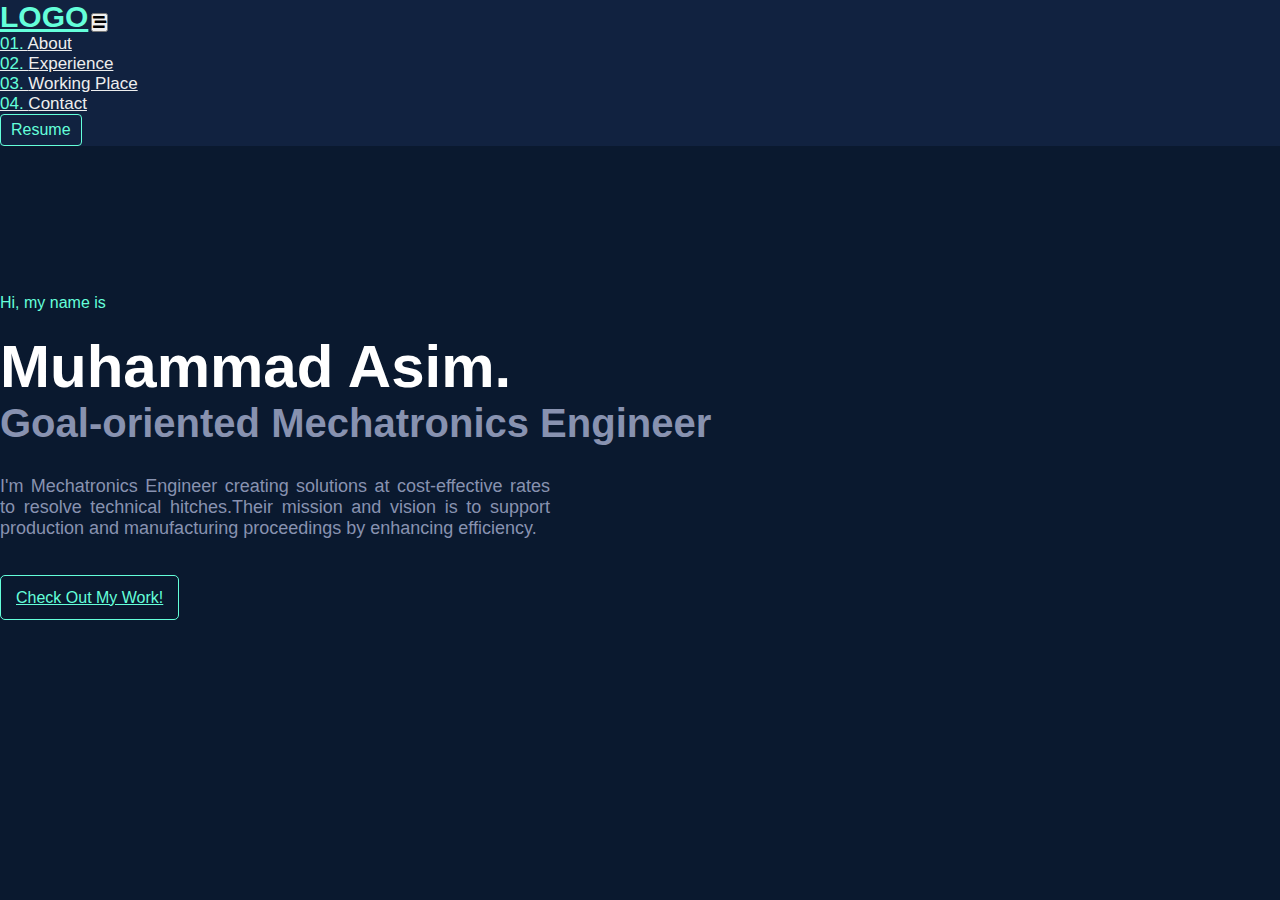
==== index.html @ 2b9c0a2d "Making Responsive Hero Section" ====
<!doctype html>
<html lang="en">
  <head>
    <meta charset="utf-8">
    <meta name="viewport" content="width=device-width, initial-scale=1">
    <title>ASIM-PORTFOLIO</title>
    <!-- //// Bootstrap-5 CSS CDN LINK //// -->
    <link href="https://cdn.jsdelivr.net/npm/bootstrap@5.3.0-alpha1/dist/css/bootstrap.min.css" rel="stylesheet" integrity="sha384-GLhlTQ8iRABdZLl6O3oVMWSktQOp6b7In1Zl3/Jr59b6EGGoI1aFkw7cmDA6j6gD" crossorigin="anonymous">

    <!-- ///////// Font Awesome Cdn link/////////// -->
    <link rel="stylesheet" href="https://cdnjs.cloudflare.com/ajax/libs/font-awesome/5.15.4/css/all.min.css" integrity="sha512-1ycn6IcaQQ40/MKBW2W4Rhis/DbILU74C1vSrLJxCq57o941Ym01SwNsOMqvEBFlcgUa6xLiPY/NS5R+E6ztJQ==" crossorigin="anonymous" referrerpolicy="no-referrer" />

    <!-- ///// Custom CSS LINK//// -->
    <link rel="stylesheet" href="index.css">
    <link rel="stylesheet" href="/responsive.css">

    <!-- ...//// Custom JS LINK..//// -->
    <script src="/index.js" defer></script>
  </head>
  <body>
    <!-- ///// Header Start//// -->
    <header class="header">
      <nav class="navbar navbar-expand-lg">
        <div class="container">
          <a class="navbar-brand logo" href="#">LOGO</a>
          <button class="navbar-toggler" type="button" data-bs-toggle="collapse" data-bs-target="#navbarNav" aria-controls="navbarNav" aria-expanded="false" aria-label="Toggle navigation">
            <!-- <span class="navbar-toggler-icon"></span> -->
            <i class="fas fa-stream text-white fs-1"></i>
          </button>
          <div class="collapse navbar-collapse" id="navbarNav">
            <ul class="navbar-nav ms-auto mt-lg-0 mt-5 text-center">
              <li class="nav-item mb-lg-0 mb-2">
                <a class="nav-link" aria-current="page" href="#"><span>01. </span>About</a>
              </li>
              <li class="nav-item mb-lg-0 mb-2">
                <a class="nav-link" href="#"><span>02. </span>Experience</a>
              </li>
              <li class="nav-item mb-lg-0 mb-2">
                <a class="nav-link" href="#"><span>03. </span>Working Place</a>
              </li>
              <li class="nav-item mb-lg-0 mb-2">
                <a class="nav-link" href="#"><span>04. </span>Contact</a>
              </li>
              <li class="nav-item mb-lg-0 mb-2">
                <a class="btn resume-btn" href="/Muhammad Asim (2).pdf" target="_blank"><span>resume</span></a>
              </li>
             
            </ul>
          </div>
        </div>
      </nav>
    </header>
    <!-- ///// Header End//// -->


    <!-- //////// Main Element Start///////// -->
    <main>
      <!-- Hero Section Start -->
      <section class="hero" id="hero">
        <div class="container">
          <div class="row flex-nowrap">
            <div class="col-lg-10 col-md-9  col-12">
              <small>Hi, my name is</small>
              <h1 class="name">
                Muhammad Asim.
              </h1>
              <h1 class="job-desc">Goal-oriented Mechatronics Engineer</h1>
              <p class="description">I'm Mechatronics Engineer creating solutions at cost-effective rates to resolve technical hitches.Their mission and vision is to support production and manufacturing proceedings by enhancing efficiency. </p>
              <a href="#" class="btn check-work-btn border border-primary">Check Out My Work!</a>
            </div>
          </div>
        </div>
      </section>
      <!-- Hero Section End -->
    </main>
    <!-- //////// Main Element End///////// -->
    <!-- ///// BOOTSTRAP-5 JS LINK /////// -->
    <script src="https://cdn.jsdelivr.net/npm/bootstrap@5.3.0-alpha1/dist/js/bootstrap.bundle.min.js" integrity="sha384-w76AqPfDkMBDXo30jS1Sgez6pr3x5MlQ1ZAGC+nuZB+EYdgRZgiwxhTBTkF7CXvN" crossorigin="anonymous"></script>
  </body>
</html>
---- index.css ----
*{
    padding: 0;
    margin: 0;
    box-sizing: border-box;
}
html{
    scroll-behavior: smooth;
    font-size: 10px;
}
:root{
--dark-navy: #020c1b;
--navy: #0a192f;
--light-navy: #112240;
--lightest-navy: #233554;
--navy-shadow: rgba(2,12,27,0.7);
--dark-slate: #495670;
--slate: #8892b0;
--light-slate: #a8b2d1;
--lightest-slate: #ccd6f6;
--white: #e6f1ff;
--green: #64ffda;
--green-tint: rgba(100,255,218,0.1);
--pink: #f57dff;
--blue: #57cbff
}
body{
    font-family: Arial, Helvetica, sans-serif;
    background-color: var(--navy);
    width: 100%;
    min-height: 100%;
    overflow-x: hidden;
    color: var(--slate);
}

/* ////////// Header Styling Start//////////// */
.header{
    box-shadow: 0px 0px 4px var(--dark-navy);
    width: 100%;
    height: 60px;
    position: fixed;
    top: 0;
    left: 0;
    right:0;
    z-index: 999;
    opacity: 1;
}
.header .navbar{
    background:var(--light-navy);
}
.header .navbar .logo{
    color: var(--green);
    font-size: 3rem;
    font-weight: bold;
}
.header .navbar .nav-item{
    margin-right: 1.8rem;
}
.header .navbar .nav-link{
    color:#eee;
    font-size: 1.7rem;
    transition: all 0.23s ease-in-out;
}
.header .navbar .nav-link.active{
    color: var(--green);
}
.header .navbar .nav-link span{
    color: var(--green);
}
.header .navbar .nav-link:hover{
    color: var(--green);
}
.header .nav-item .resume-btn{
    text-decoration: none;
    display: inline-block;
    border: 1px solid var(--green);
    padding: 0.6rem 1rem;
    font-size: 1.6rem;
    font-weight: lighter;
    border-radius: 4px;
    text-transform: capitalize;
    color:var(--green);
    transition: all 0.3s ease-in-out;
}
.header .nav-item .resume-btn:hover{
    background:var(--green-tint);
}
/* ////////// Header Styling End//////////// */


/* ////////////// Hero Section Start/////////// */
.hero{
    
    width: 100%;
    height: 100vh;
    display: flex;
    align-items: center;
}

.hero small{
    color: var(--green);
    font-size: 1.6rem;
    
}
.hero .name{
    margin-top: 2rem;
    font-size: 6rem;
    font-weight: bold;
    color: #fff;
}
.hero .job-desc{
    font-size: 4rem;
    font-weight: bold;
}
.hero .description{
    width:550px;
    font-size: 1.8rem;
    text-align: justify;
    margin: 3rem 0 5rem 0;
}
.hero .check-work-btn{
    color: var(--green);
    width: 260px;
    padding: 1.3rem 1.5rem;
    font-size: 1.6rem;
    font-weight: lighter;
    border: 1px solid var(--green) !important;
    border-radius: 5px;
    transition: all 0.3s ease-in-out;
}
.hero .check-work-btn:hover{
    background-color:var(--light-navy);
}
/* ////////////// Hero Section End/////////// */
---- responsive.css ----
@media screen and (max-width:768px) {
    .hero .description{
        width:450px;
    }
    .hero .check-work-btn{
        width: 250px;
    }
}
@media  screen and (max-width:576px) {
    .hero .name{
        font-size: 4rem;
    }
    .hero .job-desc{
        font-size: 3rem;
    }
    .hero .description{
        width: 100%;
    }
}
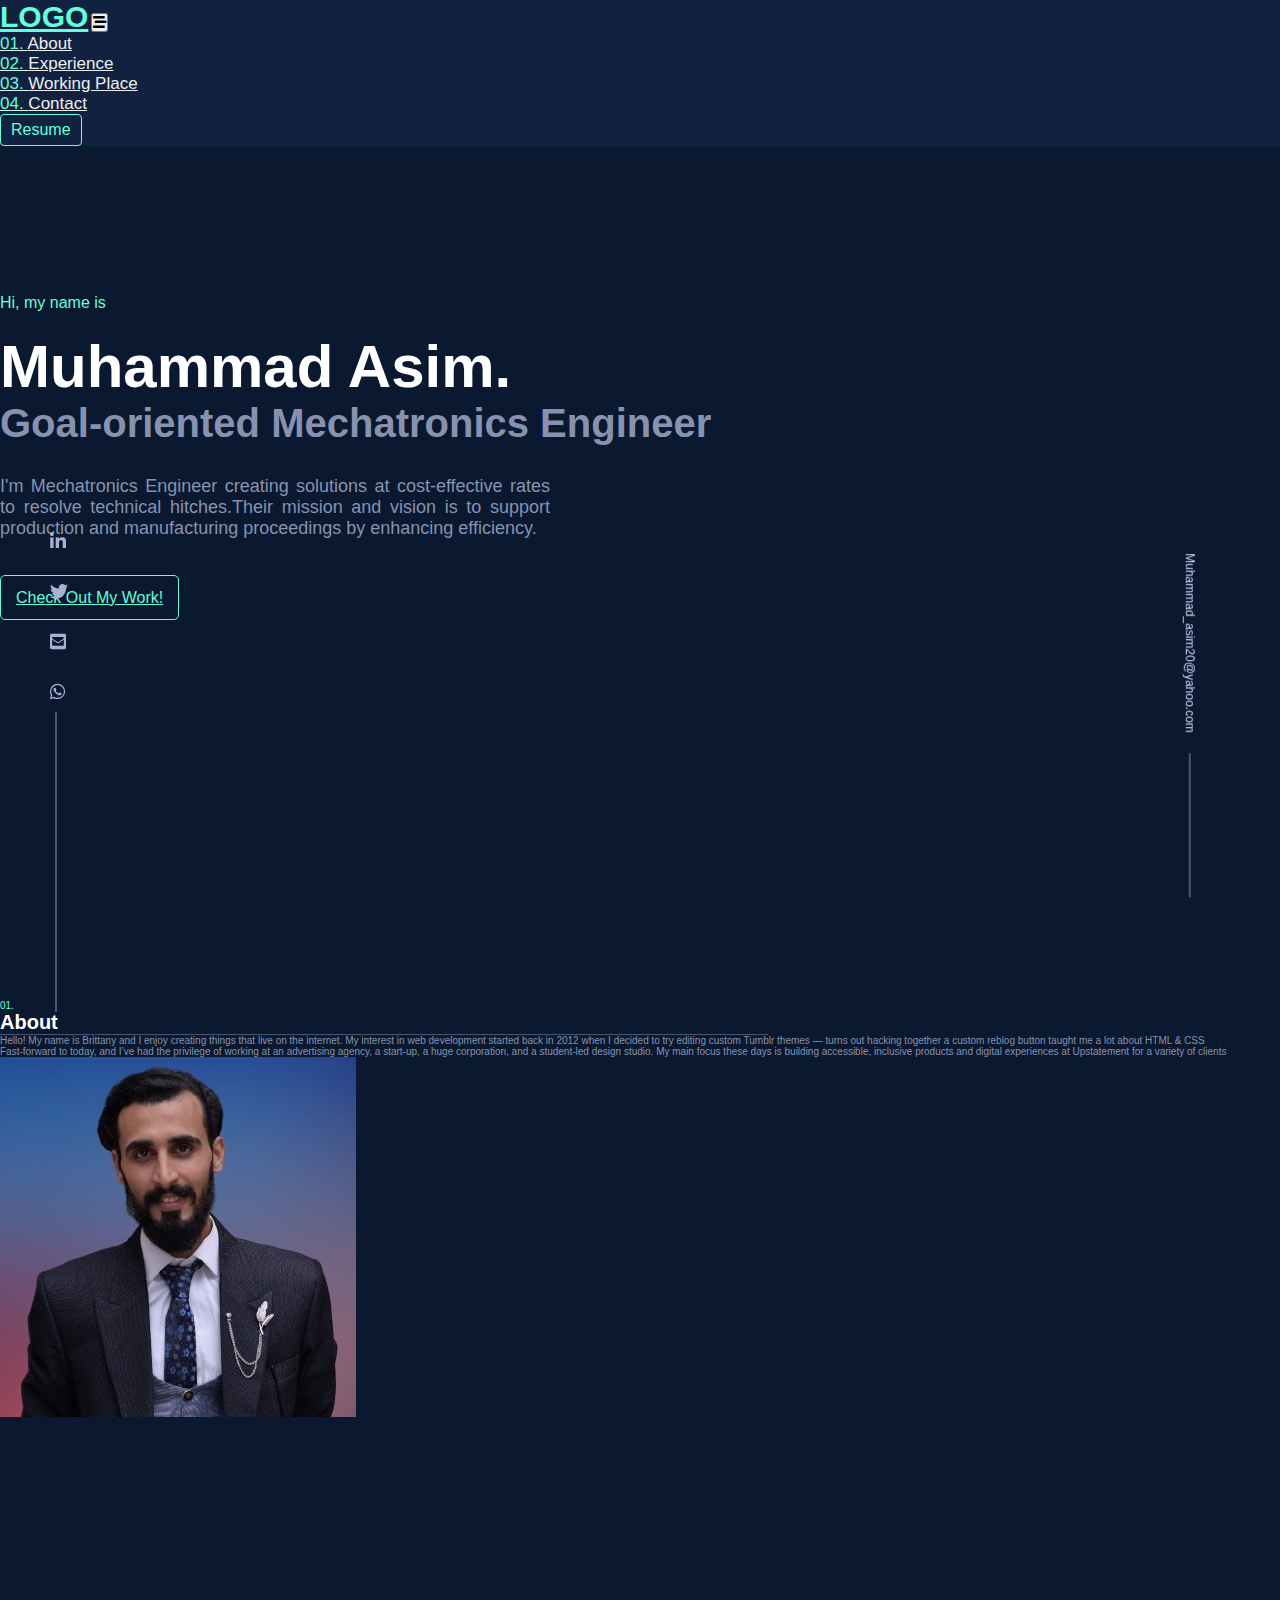
==== commit e2c2bb32: "Adding Social Links & Gmail Functionality" ====
--- a/index.html
+++ b/index.html
@@ -18,6 +18,15 @@
     <script src="/index.js" defer></script>
   </head>
   <body>
+
+ <a href="mailto:muhammad_asim20@yahoo.com" class="email-link">Muhammad_asim20@yahoo.com</a>
+ <div class="social-links">
+  <a href="linkedin.com/in/muhammad-asim-36865375" target="_blank"><i class="fab fa-linkedin-in"></i></a>
+  <i class="fab fa-twitter"></i>
+  <a href="mailto:muhammad_asim20@yahoo.com" target="_blank"><i class="fas fa-envelope-square"></i></a>
+  <i class="fab fa-whatsapp"></i>
+ </div>
+
     <!-- ///// Header Start//// -->
     <header class="header">
       <nav class="navbar navbar-expand-lg">
@@ -30,7 +39,7 @@
           <div class="collapse navbar-collapse" id="navbarNav">
             <ul class="navbar-nav ms-auto mt-lg-0 mt-5 text-center">
               <li class="nav-item mb-lg-0 mb-2">
-                <a class="nav-link" aria-current="page" href="#"><span>01. </span>About</a>
+                <a class="nav-link" aria-current="page" href="#about"><span>01. </span>About</a>
               </li>
               <li class="nav-item mb-lg-0 mb-2">
                 <a class="nav-link" href="#"><span>02. </span>Experience</a>
@@ -72,6 +81,25 @@
         </div>
       </section>
       <!-- Hero Section End -->
+
+      <!-- About Section Start -->
+      <section class="about mb-5" id="about">
+        <div class="container">
+          
+          <div class="row align-items-center justify-content-around">
+            <div class="col-md-7 col-12 position-relative">
+              <div class="main-title d-flex align-items-center gap-3 mb-5"><span class="fs-2">01.</span> <h1>About</h1></div>
+                 <p class="fs-3 mb-5">Hello! My name is Brittany and I enjoy creating things that live on the internet. My interest in web development started back in 2012 when I decided to try editing custom Tumblr themes — turns out hacking together a custom reblog button taught me a lot about HTML & CSS</p>
+                 <p class="fs-3">Fast-forward to today, and I’ve had the privilege of working at an advertising agency, a start-up, a huge corporation, and a student-led design studio. My main focus these days is building accessible, inclusive products and digital experiences at Upstatement for a variety of clients</p>
+                 
+            </div>
+            <div class="col-md-3 col-10 bg-secondary rounded-3 shadow">
+              <img src="/Images/pic.jpeg" alt="about-img" class="img-fluid">
+            </div>
+          </div>
+        </div>
+      </section>
+      <!-- About Section End -->
     </main>
     <!-- //////// Main Element End///////// -->
     <!-- ///// BOOTSTRAP-5 JS LINK /////// -->
--- a/index.css
+++ b/index.css
@@ -32,6 +32,61 @@
     color: var(--slate);
 }
 
+.email-link{
+    display: inline-block;
+    text-decoration: none;
+    color: var(--lightest-slate);
+    font-size: 1.2rem;
+    position: fixed;
+    bottom: 25rem;
+    right:0;
+    transform: rotate(90deg);
+    transition: all 0.23s ease-in-out;
+   
+}
+.email-link:hover{
+    color: var(--green);
+}
+.email-link:after{
+    content: '';
+    display: block;
+    width: 80%;
+    height: 2px;
+    background:var(--dark-slate);
+    position: absolute;
+    left: 20rem;
+bottom: 6px;
+
+
+} 
+.social-links{
+    position: fixed;
+    bottom: 20rem;
+    left: 5rem;
+    display: flex;
+    flex-direction: column;
+    gap: 3.2rem;
+}
+.social-links:after{
+    content: '';
+    display: block;
+    width: 2px;
+    height:300px;
+    background:var(--dark-slate);
+    position: absolute;
+    bottom: 0;
+    left: 5px;
+    top: 18rem;
+}
+.social-links i{
+    font-size: 1.8rem;
+    color: var(--light-slate);
+    transition: all 0.23s ease-in-out;
+}
+.social-links i:hover{
+    color: var(--green);
+}
+
 /* ////////// Header Styling Start//////////// */
 .header{
     box-shadow: 0px 0px 4px var(--dark-navy);
@@ -130,4 +185,28 @@
 .hero .check-work-btn:hover{
     background-color:var(--light-navy);
 }
-/* ////////////// Hero Section End/////////// */+/* ////////////// Hero Section End/////////// */
+
+
+/* //////////// About Section Start//////////// */
+.about{
+    /* border: 1px solid red; */
+    padding-top: 10rem;
+    width: 100%;
+    min-height: 100vh;
+}
+.about .main-title:after{
+    content: '';
+    display: block;
+    background:var(--dark-slate);
+    width: 60%;
+    height: 1px;
+}
+.about .main-title span{
+    color: var(--green);
+}
+.about .main-title h1{
+    color: #fff;
+    font-weight: bold;
+}
+/* //////////// About Section End//////////// */--- a/responsive.css
+++ b/responsive.css
@@ -1,3 +1,8 @@
+@media screen and (max-width:991px) {
+    .social-links{
+        left: 2.5rem;
+    }
+}
 @media screen and (max-width:768px) {
     .hero .description{
         width:450px;
@@ -5,6 +10,7 @@
     .hero .check-work-btn{
         width: 250px;
     }
+
 }
 @media  screen and (max-width:576px) {
     .hero .name{
@@ -16,4 +22,10 @@
     .hero .description{
         width: 100%;
     }
+    .email-link{
+        display: none;
+    }
+    .social-links{
+        display: none;
+    }
 }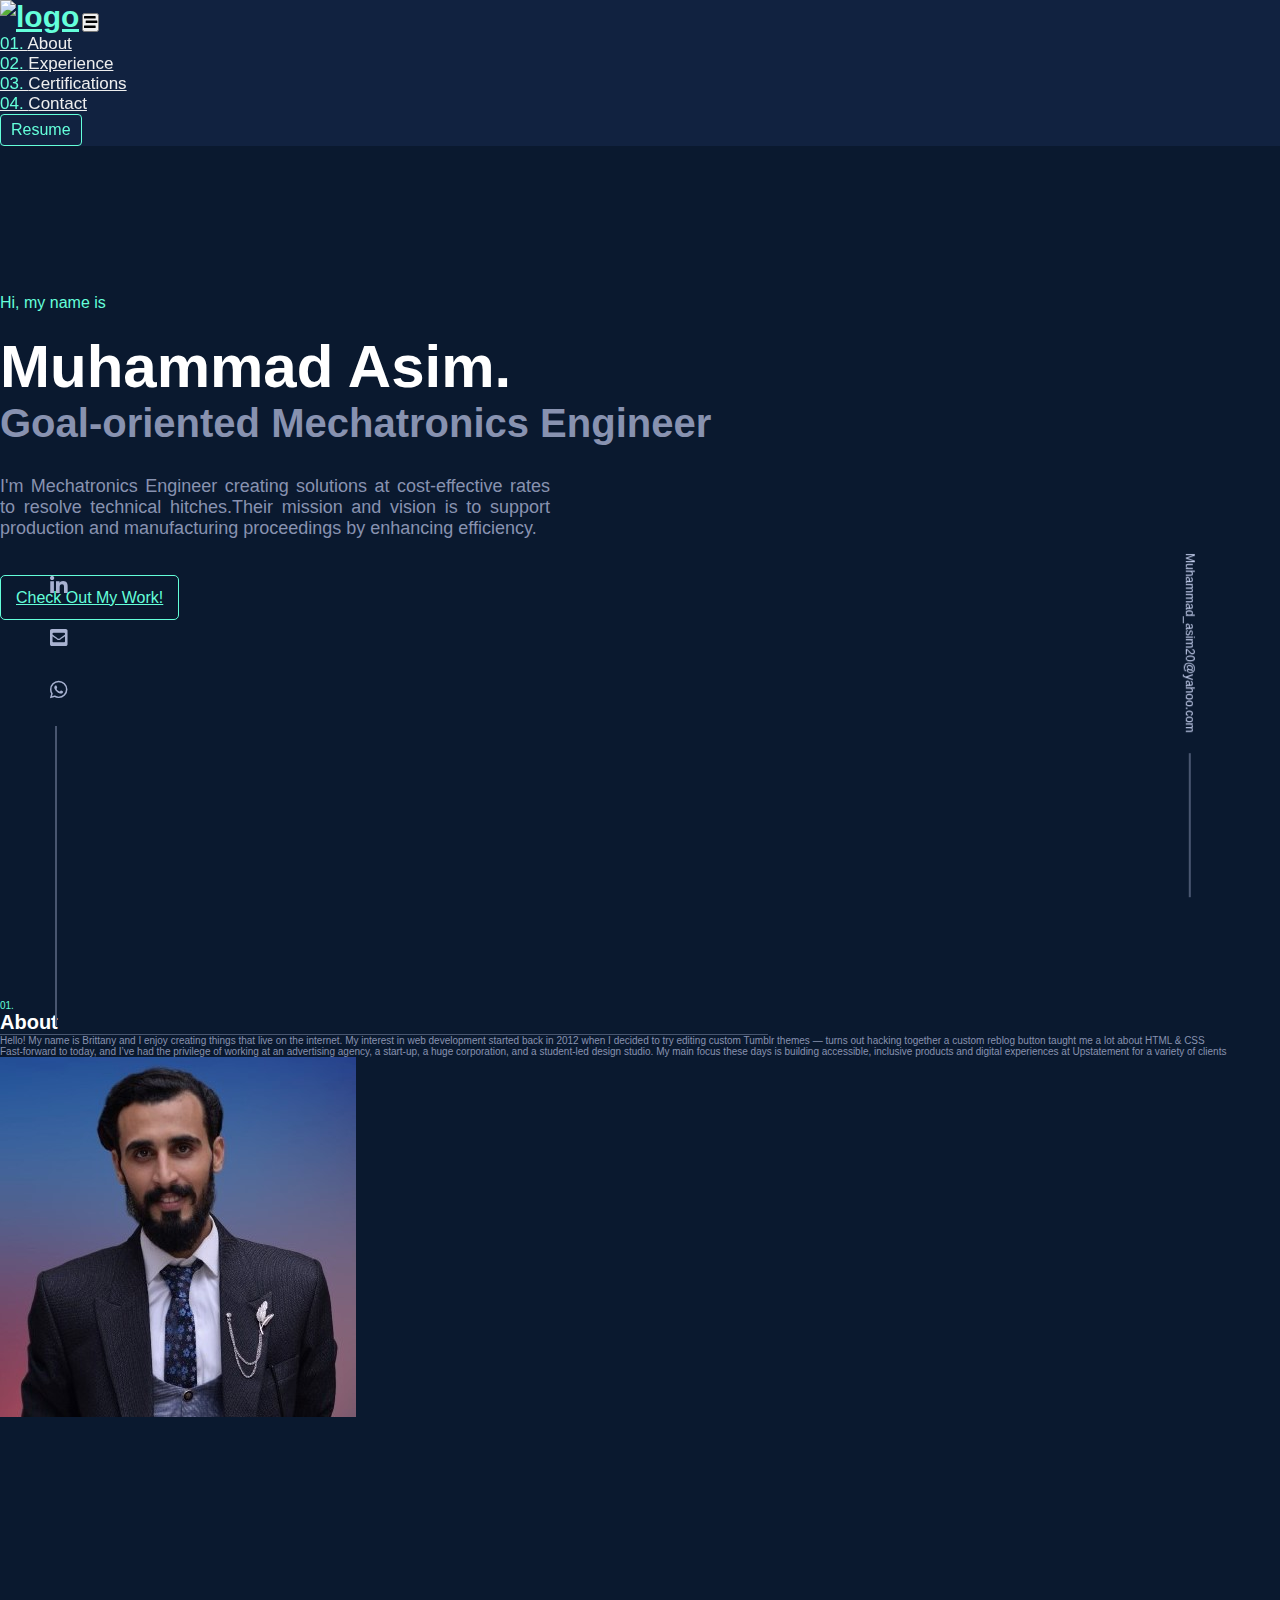
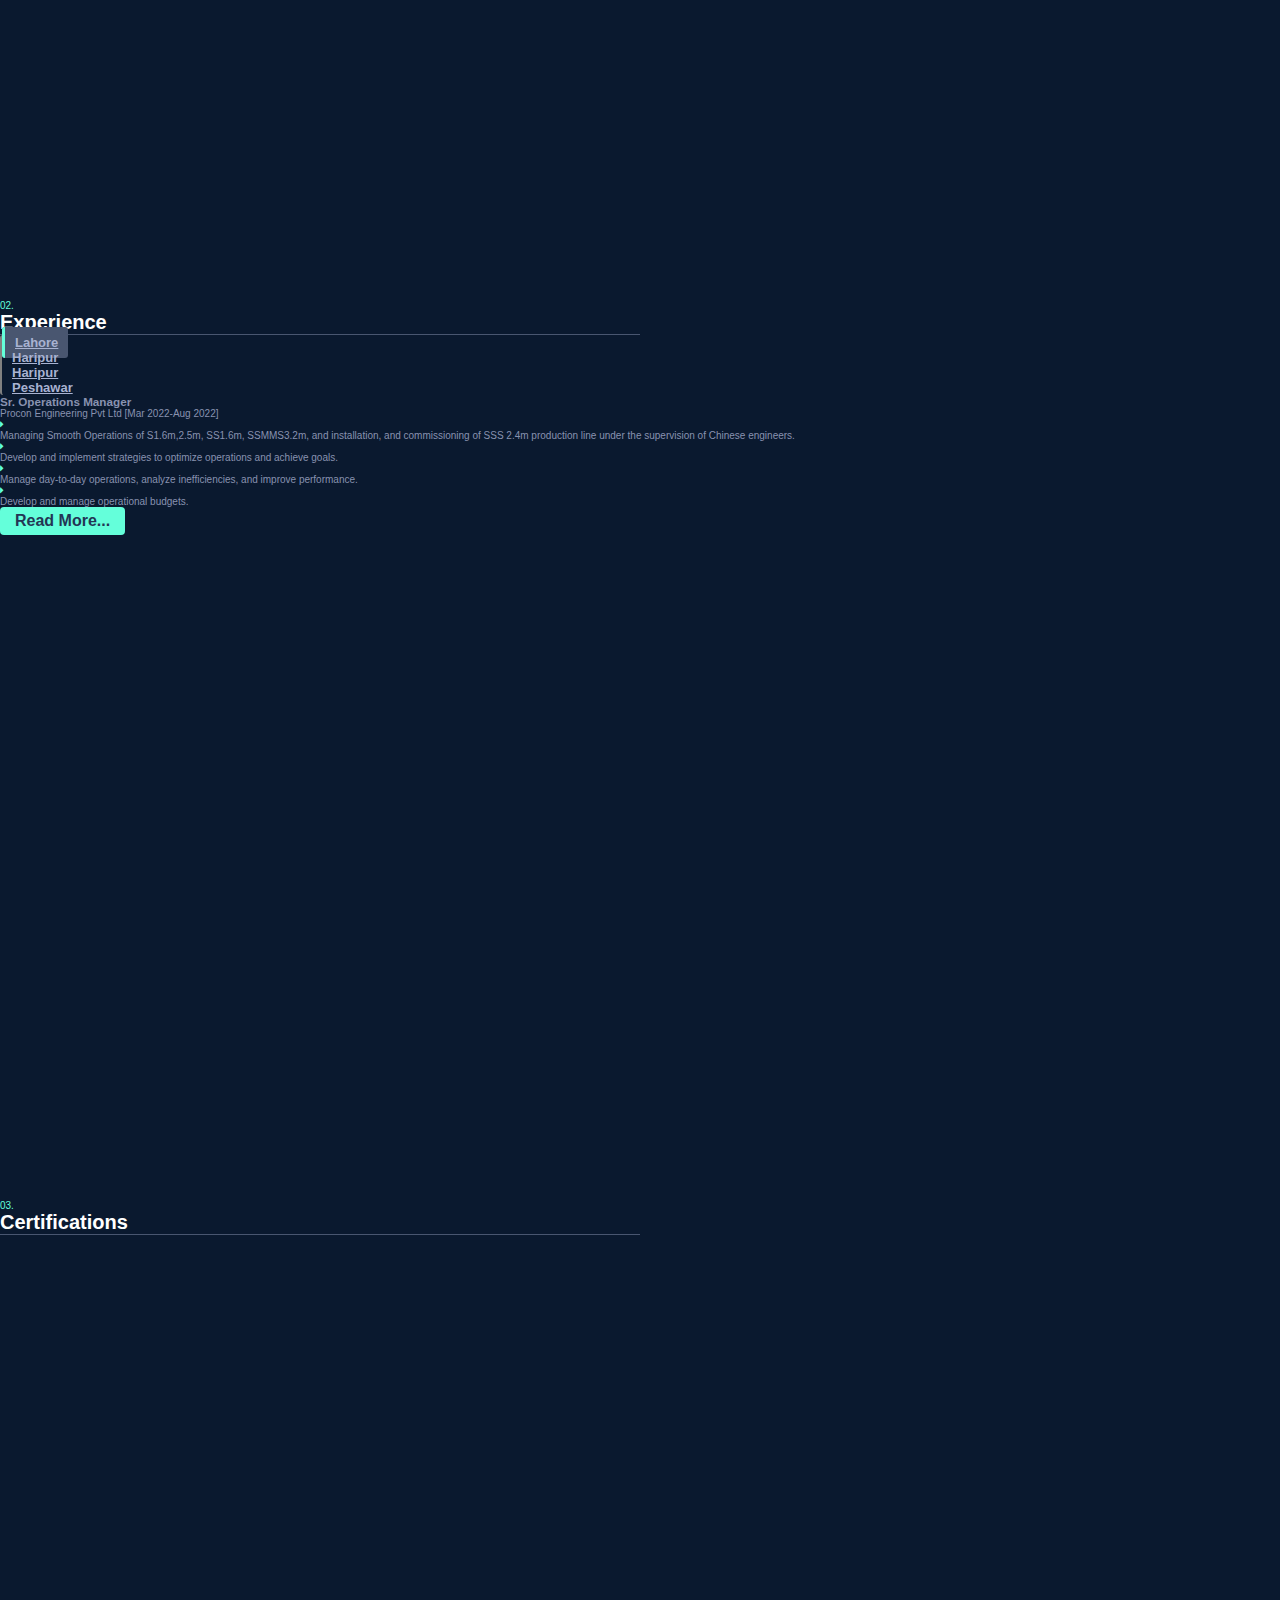
==== commit cc698603: "Completed Experience Section" ====
--- a/index.html
+++ b/index.html
@@ -17,38 +17,38 @@
     <!-- ...//// Custom JS LINK..//// -->
     <script src="/index.js" defer></script>
   </head>
-  <body>
+  <body id="body">
 
  <a href="mailto:muhammad_asim20@yahoo.com" class="email-link">Muhammad_asim20@yahoo.com</a>
  <div class="social-links">
-  <a href="linkedin.com/in/muhammad-asim-36865375" target="_blank"><i class="fab fa-linkedin-in"></i></a>
-  <i class="fab fa-twitter"></i>
+  <a href="https://www.linkedin.com/in/muhammad-asim-36865375/" target="_blank"><i class="fab fa-linkedin-in"></i></a>
   <a href="mailto:muhammad_asim20@yahoo.com" target="_blank"><i class="fas fa-envelope-square"></i></a>
-  <i class="fab fa-whatsapp"></i>
+  <a href=" https://wa.me/03452556967"><i class="fab fa-whatsapp"></i></a>
  </div>
 
     <!-- ///// Header Start//// -->
     <header class="header">
-      <nav class="navbar navbar-expand-lg">
+      <nav class="navbar navbar-expand-lg position-relative">
         <div class="container">
-          <a class="navbar-brand logo" href="#">LOGO</a>
+          <a class="navbar-brand logo" href="#"><img src="/Images/logo1.png" alt="logo" style="width:50px"></a>
           <button class="navbar-toggler" type="button" data-bs-toggle="collapse" data-bs-target="#navbarNav" aria-controls="navbarNav" aria-expanded="false" aria-label="Toggle navigation">
             <!-- <span class="navbar-toggler-icon"></span> -->
-            <i class="fas fa-stream text-white fs-1"></i>
+            <i class="fas fa-stream text-white fs-1" id="menu"></i>
           </button>
           <div class="collapse navbar-collapse" id="navbarNav">
+            <i class="fas fa-times fs-1 text-white" id="close"></i>
             <ul class="navbar-nav ms-auto mt-lg-0 mt-5 text-center">
               <li class="nav-item mb-lg-0 mb-2">
                 <a class="nav-link" aria-current="page" href="#about"><span>01. </span>About</a>
               </li>
               <li class="nav-item mb-lg-0 mb-2">
-                <a class="nav-link" href="#"><span>02. </span>Experience</a>
-              </li>
-              <li class="nav-item mb-lg-0 mb-2">
-                <a class="nav-link" href="#"><span>03. </span>Working Place</a>
-              </li>
-              <li class="nav-item mb-lg-0 mb-2">
-                <a class="nav-link" href="#"><span>04. </span>Contact</a>
+                <a class="nav-link" href="#experience"><span>02. </span>Experience</a>
+              </li>
+              <li class="nav-item mb-lg-0 mb-2">
+                <a class="nav-link" href="#certifications"><span>03. </span>Certifications</a>
+              </li>
+              <li class="nav-item mb-lg-0 mb-2">
+                <a class="nav-link" href="#contact"><span>04. </span>Contact</a>
               </li>
               <li class="nav-item mb-lg-0 mb-2">
                 <a class="btn resume-btn" href="/Muhammad Asim (2).pdf" target="_blank"><span>resume</span></a>
@@ -63,7 +63,7 @@
 
 
     <!-- //////// Main Element Start///////// -->
-    <main>
+    <main id="main">
       <!-- Hero Section Start -->
       <section class="hero" id="hero">
         <div class="container">
@@ -100,6 +100,278 @@
         </div>
       </section>
       <!-- About Section End -->
+
+      <!-- ------------- Experience Section Start-------------- -->
+
+      <section id="experience" class="experience">
+        <div class="container p-sm-0 px-4">
+
+          <div class="row flex-nowrap position-relative">
+            <div class="main-title d-flex align-items-center gap-3 mb-5 offset-lg-2 offser-sm-2 offset-1"><span class="fs-2">02.</span> <h1>Experience</h1></div>
+          </div>
+
+        <div class="row justify-content-center align-items-md-start align-items-center gap-5 mt-5">
+          <div class="experience-links col-12 col-md-1 h-100 text-white  py-3 px-3">
+            <ul class="nav flex-md-column flex-row">
+              <li class="nav-item mb-3">
+                <a class="nav-link experience-link show" aria-current="page" href="#" data-target="#lahore">Lahore</a>
+              </li>
+               <li class="nav-item mb-3">
+                <a class="nav-link experience-link" href="#" data-target="#haripur1">Haripur</a>
+              </li>
+              <li class="nav-item mb-3">
+                <a class="nav-link experience-link" href="#" data-target="#haripur2">Haripur</a>
+              </li>
+              <li class="nav-item mb-3">
+                <a class="nav-link experience-link" href="#" data-target="#peshawar">Peshawar</a>
+              </li> 
+            </ul>
+          </div>
+
+          <div class="experience-content col-lg-6 col-md-8 ms-sm-5 col-sm-12 borde">
+
+            <div id="lahore" class="actual-content show">
+              <h3 class="job-position fs-1 fw-bold text-white mb-2">Sr. Operations Manager</h3>
+              <p class="fs-4 fw-light mb-3">Procon Engineering Pvt Ltd [Mar 2022-Aug 2022]</p>
+              <div class="job-description">
+                <div class="d-flex gap-2 mb-1">
+                  <i class="fas fa-caret-right fs-4" style="color:#64ffda"></i>
+                <p class="fs-5">Managing Smooth Operations of S1.6m,2.5m, SS1.6m, SSMMS3.2m, and installation, and commissioning of SSS 2.4m
+                  production line under the supervision of Chinese engineers.</p>
+              </div>
+                <div class="d-flex gap-2 mb-1">
+                  <i class="fas fa-caret-right fs-4" style="color:#64ffda"></i>
+                <p class="fs-5">Develop and implement strategies to optimize operations and achieve goals.</p>
+              </div>
+                <div class="d-flex gap-2 mb-1">
+                  <i class="fas fa-caret-right fs-4" style="color:#64ffda"></i>
+                <p class="fs-5">Manage day-to-day operations, analyze inefficiencies, and improve performance.</p>
+              </div>
+                <div class="d-flex gap-2 mb-1">
+                  <i class="fas fa-caret-right fs-4" style="color:#64ffda"></i>
+                <p class="fs-5">Develop and manage operational budgets.</p>
+              </div>
+              <span class="more-text">
+                <div class="d-flex gap-2 mb-1">
+                  <i class="fas fa-caret-right fs-4" style="color:#64ffda"></i>
+                <p class="fs-5">Collaborate with cross-functional teams and ensure compliance with regulations.</p>
+              </div>
+                <div class="d-flex gap-2 mb-1">
+                  <i class="fas fa-caret-right fs-4" style="color:#64ffda"></i>
+                <p class="fs-5">Implement training programs, manage stakeholder relationships, and drive continuous improvement.</p>
+              </div>
+                <div class="d-flex gap-2 mb-1">
+                  <i class="fas fa-caret-right fs-4" style="color:#64ffda"></i>
+                <p class="fs-5">Analyze data and monitor performance to identify areas for improvement.</p>
+              </div>
+                <div class="d-flex gap-2 mb-1">
+                  <i class="fas fa-caret-right fs-4" style="color:#64ffda"></i>
+                <p class="fs-5">Ensure safe and compliant operations with effective communication channels.</p>
+              </div>
+                <div class="d-flex gap-2 mb-1">
+                  <i class="fas fa-caret-right fs-4" style="color:#64ffda"></i>
+                <p class="fs-5">Implementation of 5S’ with a liaison of OPEX & Lean.</p>
+              </div>
+                <div class="d-flex gap-2 mb-1">
+                  <i class="fas fa-caret-right fs-4" style="color:#64ffda"></i>
+                <p class="fs-5">Developing & Implementation of SOPs, Production & Process flow charts.</p>
+              </div>
+              </span>
+              <button class="read-more-btn">Read More...</button>
+                </div>
+            </div>
+
+
+            <div id="haripur1" class="actual-content">
+              <h3 class="job-position fs-1 fw-bold text-white mb-2">Sr. Manager Production</h3>
+              <p class="fs-4 fw-light mb-3">FB Textile Pvt Ltd [ Jul 2020 – Jan 2022 ]</p>
+              <div class="job-description">
+                <div class="d-flex gap-2 mb-1">
+                  <i class="fas fa-caret-right fs-4" style="color:#64ffda"></i>
+                <p class="fs-5">Managing installation, commissioning, operations, and smooth production of SSS 3.2m production line.</p>
+              </div>
+                <div class="d-flex gap-2 mb-1">
+                  <i class="fas fa-caret-right fs-4" style="color:#64ffda"></i>
+                <p class="fs-5">Determined suitable crew requirements, scheduled employees, and worked with human resources to meet changing
+                  production schedules.</p>
+              </div>
+                <div class="d-flex gap-2 mb-1">
+                  <i class="fas fa-caret-right fs-4" style="color:#64ffda"></i>
+                <p class="fs-5">Assessed manufacturing processes and recommended improvements to increase productivity.</p>
+              </div>
+                <div class="d-flex gap-2 mb-1">
+                  <i class="fas fa-caret-right fs-4" style="color:#64ffda"></i>
+                <p class="fs-5">Monitored and supported the progress of plant production orders by managing store capacity.</p>
+              </div>
+              <span class="more-text">
+                <div class="d-flex gap-2 mb-1">
+                  <i class="fas fa-caret-right fs-4" style="color:#64ffda"></i>
+                <p class="fs-5">Managed and implemented marketing activities through research and strategic planning,</p>
+              </div>
+                <div class="d-flex gap-2 mb-1">
+                  <i class="fas fa-caret-right fs-4" style="color:#64ffda"></i>
+                <p class="fs-5">Investigated and implemented ideas for quality improvement, increased productivity, and cost reduction.</p>
+              </div>
+                <div class="d-flex gap-2 mb-1">
+                  <i class="fas fa-caret-right fs-4" style="color:#64ffda"></i>
+                <p class="fs-5">Worked with quality manager to achieve proper segregation and recycling of waste.</p>
+              </div>
+                <div class="d-flex gap-2 mb-1">
+                  <i class="fas fa-caret-right fs-4" style="color:#64ffda"></i>
+                <p class="fs-5">Partnered with leadership on recruiting, hiring, and coaching production personnel.</p>
+              </div>
+                <div class="d-flex gap-2 mb-1">
+                  <i class="fas fa-caret-right fs-4" style="color:#64ffda"></i>
+                <p class="fs-5">Resolved issues quickly to maintain productivity goals.</p>
+              </div>
+                <div class="d-flex gap-2 mb-1">
+                  <i class="fas fa-caret-right fs-4" style="color:#64ffda"></i>
+                <p class="fs-5">Applied lean practices to balance workflow and eliminate unnecessary steps.</p>
+              </div>
+                <div class="d-flex gap-2 mb-1">
+                  <i class="fas fa-caret-right fs-4" style="color:#64ffda"></i>
+                <p class="fs-5">Delivered direct feedback to Directors regarding project visibility and status.</p>
+              </div>
+                <div class="d-flex gap-2 mb-1">
+                  <i class="fas fa-caret-right fs-4" style="color:#64ffda"></i>
+                <p class="fs-5">Estimated labour requirements to support anticipated workload.</p>
+               </div>
+                <div class="d-flex gap-2 mb-1">
+                  <i class="fas fa-caret-right fs-4" style="color:#64ffda"></i>
+                <p class="fs-5"> Managed internal operational standards and productivity targets.</p>
+               </div>
+              </span>
+              <button class="read-more-btn">Read More...</button>
+                </div>
+            </div>
+
+
+            <div id="haripur2" class="actual-content">
+              <h3 class="job-position fs-1 fw-bold text-white mb-2">haripur2. Operations Manager</h3>
+              <p class="fs-4 fw-light mb-3">Procon Engineering Pvt Ltd [Mar 2022-Aug 2022]</p>
+              <div class="job-description">
+                <div class="d-flex gap-2 mb-1">
+                  <i class="fas fa-caret-right fs-4" style="color:#64ffda"></i>
+                <p class="fs-5">Managing Smooth Operations of S1.6m,2.5m, SS1.6m, SSMMS3.2m, and installation, and commissioning of SSS 2.4m
+                  production line under the supervision of Chinese engineers.</p>
+              </div>
+                <div class="d-flex gap-2 mb-1">
+                  <i class="fas fa-caret-right fs-4" style="color:#64ffda"></i>
+                <p class="fs-5">Develop and implement strategies to optimize operations and achieve goals.</p>
+              </div>
+                <div class="d-flex gap-2 mb-1">
+                  <i class="fas fa-caret-right fs-4" style="color:#64ffda"></i>
+                <p class="fs-5">Manage day-to-day operations, analyze inefficiencies, and improve performance.</p>
+              </div>
+                <div class="d-flex gap-2 mb-1">
+                  <i class="fas fa-caret-right fs-4" style="color:#64ffda"></i>
+                <p class="fs-5">Develop and manage operational budgets.</p>
+              </div>
+              <span class="more-text">
+                <div class="d-flex gap-2 mb-1">
+                  <i class="fas fa-caret-right fs-4" style="color:#64ffda"></i>
+                <p class="fs-5">Collaborate with cross-functional teams and ensure compliance with regulations.</p>
+              </div>
+                <div class="d-flex gap-2 mb-1">
+                  <i class="fas fa-caret-right fs-4" style="color:#64ffda"></i>
+                <p class="fs-5">Implement training programs, manage stakeholder relationships, and drive continuous improvement.</p>
+              </div>
+                <div class="d-flex gap-2 mb-1">
+                  <i class="fas fa-caret-right fs-4" style="color:#64ffda"></i>
+                <p class="fs-5">Analyze data and monitor performance to identify areas for improvement.</p>
+              </div>
+                <div class="d-flex gap-2 mb-1">
+                  <i class="fas fa-caret-right fs-4" style="color:#64ffda"></i>
+                <p class="fs-5">Ensure safe and compliant operations with effective communication channels.</p>
+              </div>
+                <div class="d-flex gap-2 mb-1">
+                  <i class="fas fa-caret-right fs-4" style="color:#64ffda"></i>
+                <p class="fs-5">Implementation of 5S’ with a liaison of OPEX & Lean.</p>
+              </div>
+                <div class="d-flex gap-2 mb-1">
+                  <i class="fas fa-caret-right fs-4" style="color:#64ffda"></i>
+                <p class="fs-5">Developing & Implementation of SOPs, Production & Process flow charts.</p>
+              </div>
+              </span>
+              <button class="read-more-btn">Read More...</button>
+                </div>
+            </div>
+
+
+
+            <div id="peshawar" class="actual-content">
+              <h3 class="job-position fs-1 fw-bold text-white mb-2">peshawar Sr. Operations Manager</h3>
+              <p class="fs-4 fw-light mb-3">Procon Engineering Pvt Ltd [Mar 2022-Aug 2022]</p>
+              <div class="job-description">
+                <div class="d-flex gap-2 mb-1">
+                  <i class="fas fa-caret-right fs-4" style="color:#64ffda"></i>
+                <p class="fs-5">Managing Smooth Operations of S1.6m,2.5m, SS1.6m, SSMMS3.2m, and installation, and commissioning of SSS 2.4m
+                  production line under the supervision of Chinese engineers.</p>
+              </div>
+                <div class="d-flex gap-2 mb-1">
+                  <i class="fas fa-caret-right fs-4" style="color:#64ffda"></i>
+                <p class="fs-5">Develop and implement strategies to optimize operations and achieve goals.</p>
+              </div>
+                <div class="d-flex gap-2 mb-1">
+                  <i class="fas fa-caret-right fs-4" style="color:#64ffda"></i>
+                <p class="fs-5">Manage day-to-day operations, analyze inefficiencies, and improve performance.</p>
+              </div>
+                <div class="d-flex gap-2 mb-1">
+                  <i class="fas fa-caret-right fs-4" style="color:#64ffda"></i>
+                <p class="fs-5">Develop and manage operational budgets.</p>
+              </div>
+              <span class="more-text">
+                <div class="d-flex gap-2 mb-1">
+                  <i class="fas fa-caret-right fs-4" style="color:#64ffda"></i>
+                <p class="fs-5">Collaborate with cross-functional teams and ensure compliance with regulations.</p>
+              </div>
+                <div class="d-flex gap-2 mb-1">
+                  <i class="fas fa-caret-right fs-4" style="color:#64ffda"></i>
+                <p class="fs-5">Implement training programs, manage stakeholder relationships, and drive continuous improvement.</p>
+              </div>
+                <div class="d-flex gap-2 mb-1">
+                  <i class="fas fa-caret-right fs-4" style="color:#64ffda"></i>
+                <p class="fs-5">Analyze data and monitor performance to identify areas for improvement.</p>
+              </div>
+                <div class="d-flex gap-2 mb-1">
+                  <i class="fas fa-caret-right fs-4" style="color:#64ffda"></i>
+                <p class="fs-5">Ensure safe and compliant operations with effective communication channels.</p>
+              </div>
+                <div class="d-flex gap-2 mb-1">
+                  <i class="fas fa-caret-right fs-4" style="color:#64ffda"></i>
+                <p class="fs-5">Implementation of 5S’ with a liaison of OPEX & Lean.</p>
+              </div>
+                <div class="d-flex gap-2 mb-1">
+                  <i class="fas fa-caret-right fs-4" style="color:#64ffda"></i>
+                <p class="fs-5">Developing & Implementation of SOPs, Production & Process flow charts.</p>
+              </div>
+              </span>
+              <button class="read-more-btn">Read More...</button>
+                </div>
+            </div>
+
+          </div>
+        </div>
+
+
+
+        </div>
+      </section>
+ <!-- ------------- Experience Section Start-------------- -->
+
+  <!-- ------------- Certifications Section Start-------------- -->
+  <section class="certifications" id="certifications">
+    <div class="container">
+      <div class="row flex-nowrap position-relative">
+        <div class="main-title d-flex align-items-center gap-3 mb-5 offset-lg-2 offser-sm-2 offset-1"><span class="fs-2">03.</span> <h1>Certifications</h1></div>
+      </div>
+
+    </div>
+  </section>
+  <!-- ------------- Certifications Section End-------------- -->
+
+
+
     </main>
     <!-- //////// Main Element End///////// -->
     <!-- ///// BOOTSTRAP-5 JS LINK /////// -->
--- a/index.css
+++ b/index.css
@@ -76,15 +76,16 @@
     position: absolute;
     bottom: 0;
     left: 5px;
-    top: 18rem;
+    top: 15rem;
 }
 .social-links i{
-    font-size: 1.8rem;
+    font-size: 2rem;
     color: var(--light-slate);
     transition: all 0.23s ease-in-out;
 }
 .social-links i:hover{
     color: var(--green);
+    transform: translateY(-5px);
 }
 
 /* ////////// Header Styling Start//////////// */
@@ -98,6 +99,16 @@
     right:0;
     z-index: 999;
     opacity: 1;
+}
+#navbarNav #close{
+    position: absolute;
+    top: 15px;
+    right:18px;
+   transition: all 0.23s ease-in-out;
+   display: none !important;
+}
+#navbarNav #close:hover{
+    color: var(--green) !important;
 }
 .header .navbar{
     background:var(--light-navy);
@@ -141,7 +152,9 @@
 }
 /* ////////// Header Styling End//////////// */
 
-
+body main.active{
+    filter: blur(3px);
+}
 /* ////////////// Hero Section Start/////////// */
 .hero{
     
@@ -209,4 +222,111 @@
     color: #fff;
     font-weight: bold;
 }
-/* //////////// About Section End//////////// */+/* //////////// About Section End//////////// */
+
+
+/* //////////// Experience Styling Start/////////// */
+.experience{
+    /* border: 1px solid red; */
+    padding-top: 10rem;
+    padding-bottom: 0.5rem;
+    width: 100%;
+    min-height: 100vh;
+}
+.experience .main-title:after{
+    content: '';
+    display: block;
+    background:var(--dark-slate);
+    width: 50%;
+    height: 1px;
+}
+.experience .main-title span{
+    color: var(--green);
+}
+.experience .main-title h1{
+    color: #fff;
+    font-weight: bold;
+}
+.experience .experience-links .nav{
+    border-left: 2px solid grey;
+    border-radius: 3px;
+}
+.experience .experience-links .nav-link{
+    color: var(--light-slate) !important;
+    font-size: 1.3rem;
+    font-weight: bold;
+    padding: 8px 10px;
+    transition: all 0.23s ease-in-out;
+}
+.experience .experience-links .nav-link:hover{
+    color: var(--green) !important;
+    background:var(--dark-slate);
+}
+.experience .experience-links .nav-link.show{
+    background:var(--dark-slate);
+    border-left: 3px solid var(--green);
+    border-radius: 3px;
+}
+.experience .experience-content .actual-content{
+    display: none;
+}
+.experience .experience-content .actual-content.show{
+    display: block;
+}
+
+.more-text{
+    display: none;
+}
+.job-description.show-text .more-text{
+    display: block;
+}
+.read-more-btn{
+    display: inline-block;
+    background:var(--green);
+    color: var(--lightest-navy);
+    border: none;
+    outline: none;
+    padding: 0.5rem 1.5rem;
+    text-align: center;
+    font-size: 1.6rem;
+    font-weight: bold;
+    border-radius: 4px;
+}
+/* //////////// Experience Styling End/////////// */
+
+
+/* /////////////// Certifications Styling Start ///////////// */
+.certifications{
+    padding-top: 10rem;
+    padding-bottom: 0.5rem;
+    width: 100%;
+    min-height: 100vh;
+}
+.certifications .main-title:after{
+    content: '';
+    display: block;
+    background:var(--dark-slate);
+    width: 50%;
+    height: 1px;
+}
+.certifications .main-title span{
+    color: var(--green);
+}
+.certifications .main-title h1{
+    color: #fff;
+    font-weight: bold;
+}
+.certifications .single-item{
+    padding: 2rem;
+    
+}
+.certifications .single-item .certificate-img{
+    background:url(/Images/Certificate-Images/one.PNG);
+    background-size: cover;
+    background-position: top;
+    transition: all 0.2s ease-in-out;
+}
+.certifications .single-item .certificate-img:hover{
+    background-position: bottom;
+}
+/* /////////////// Certifications Styling End ///////////// */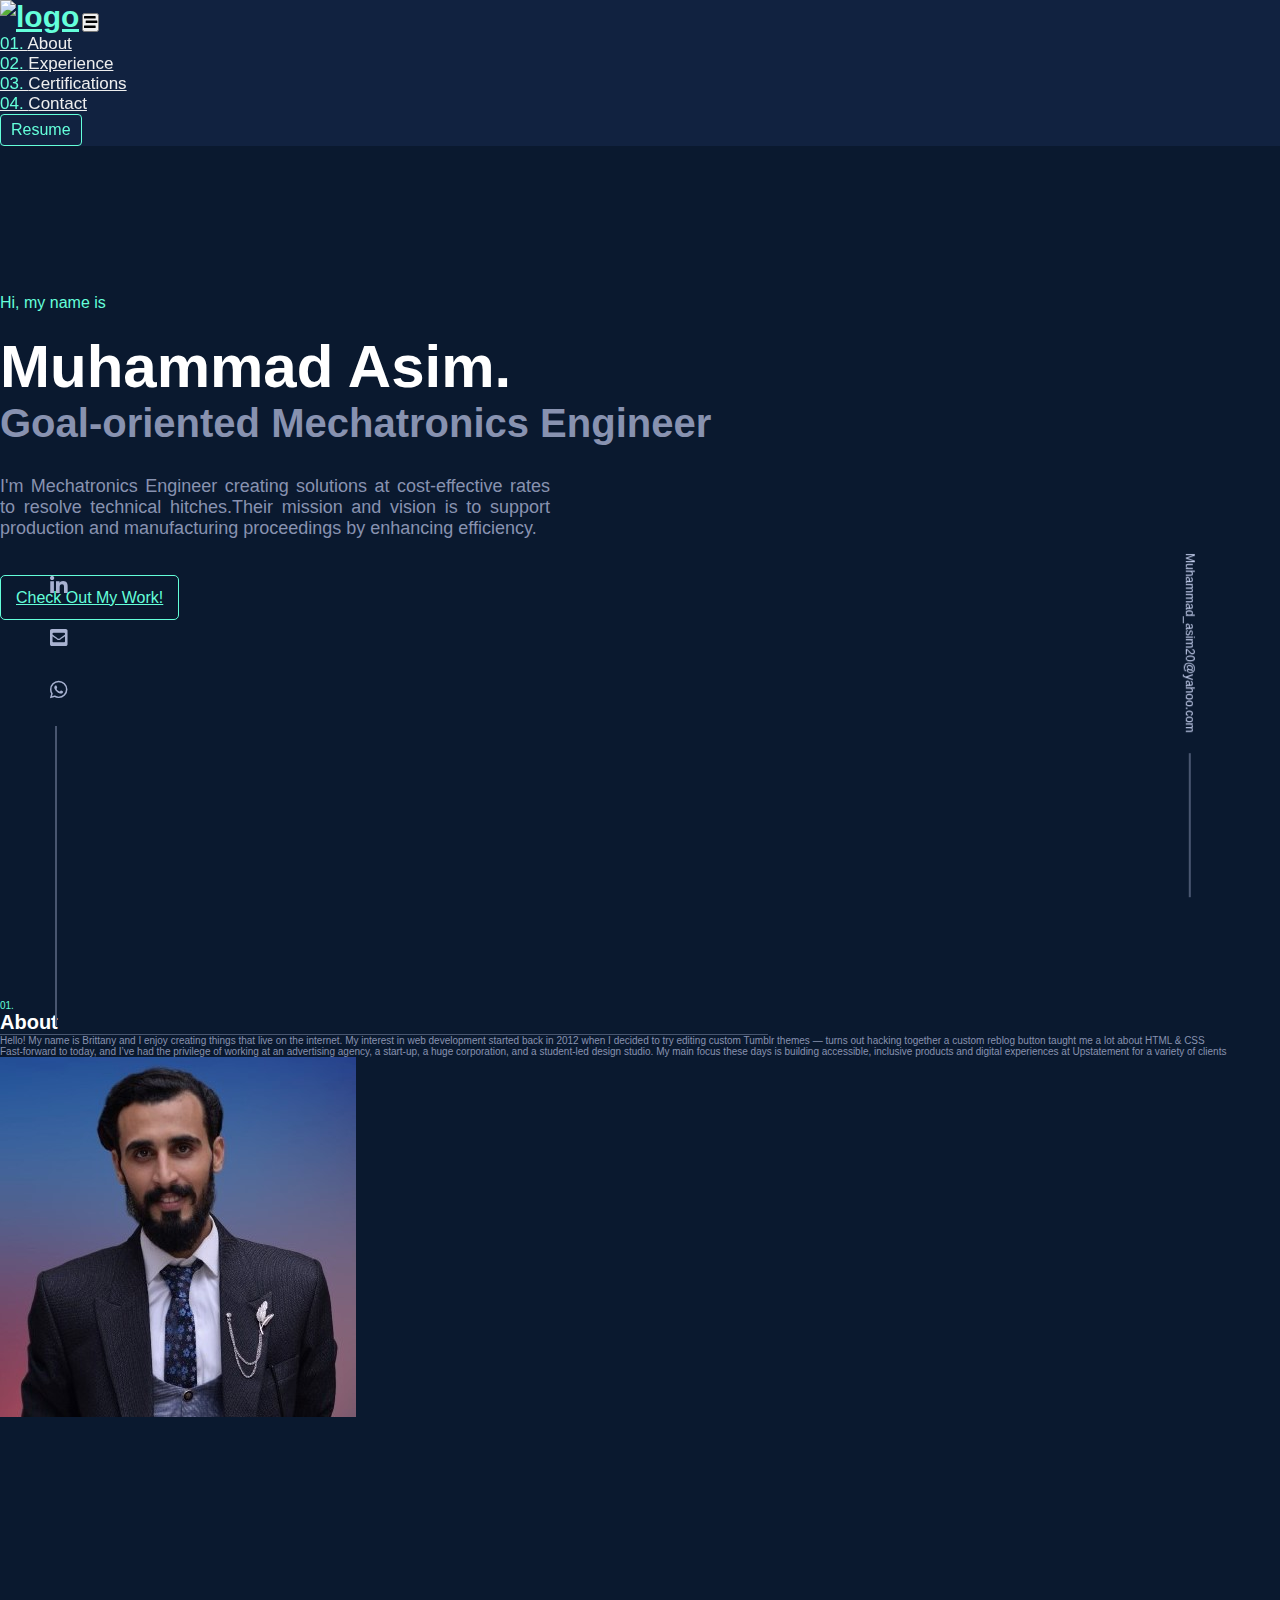
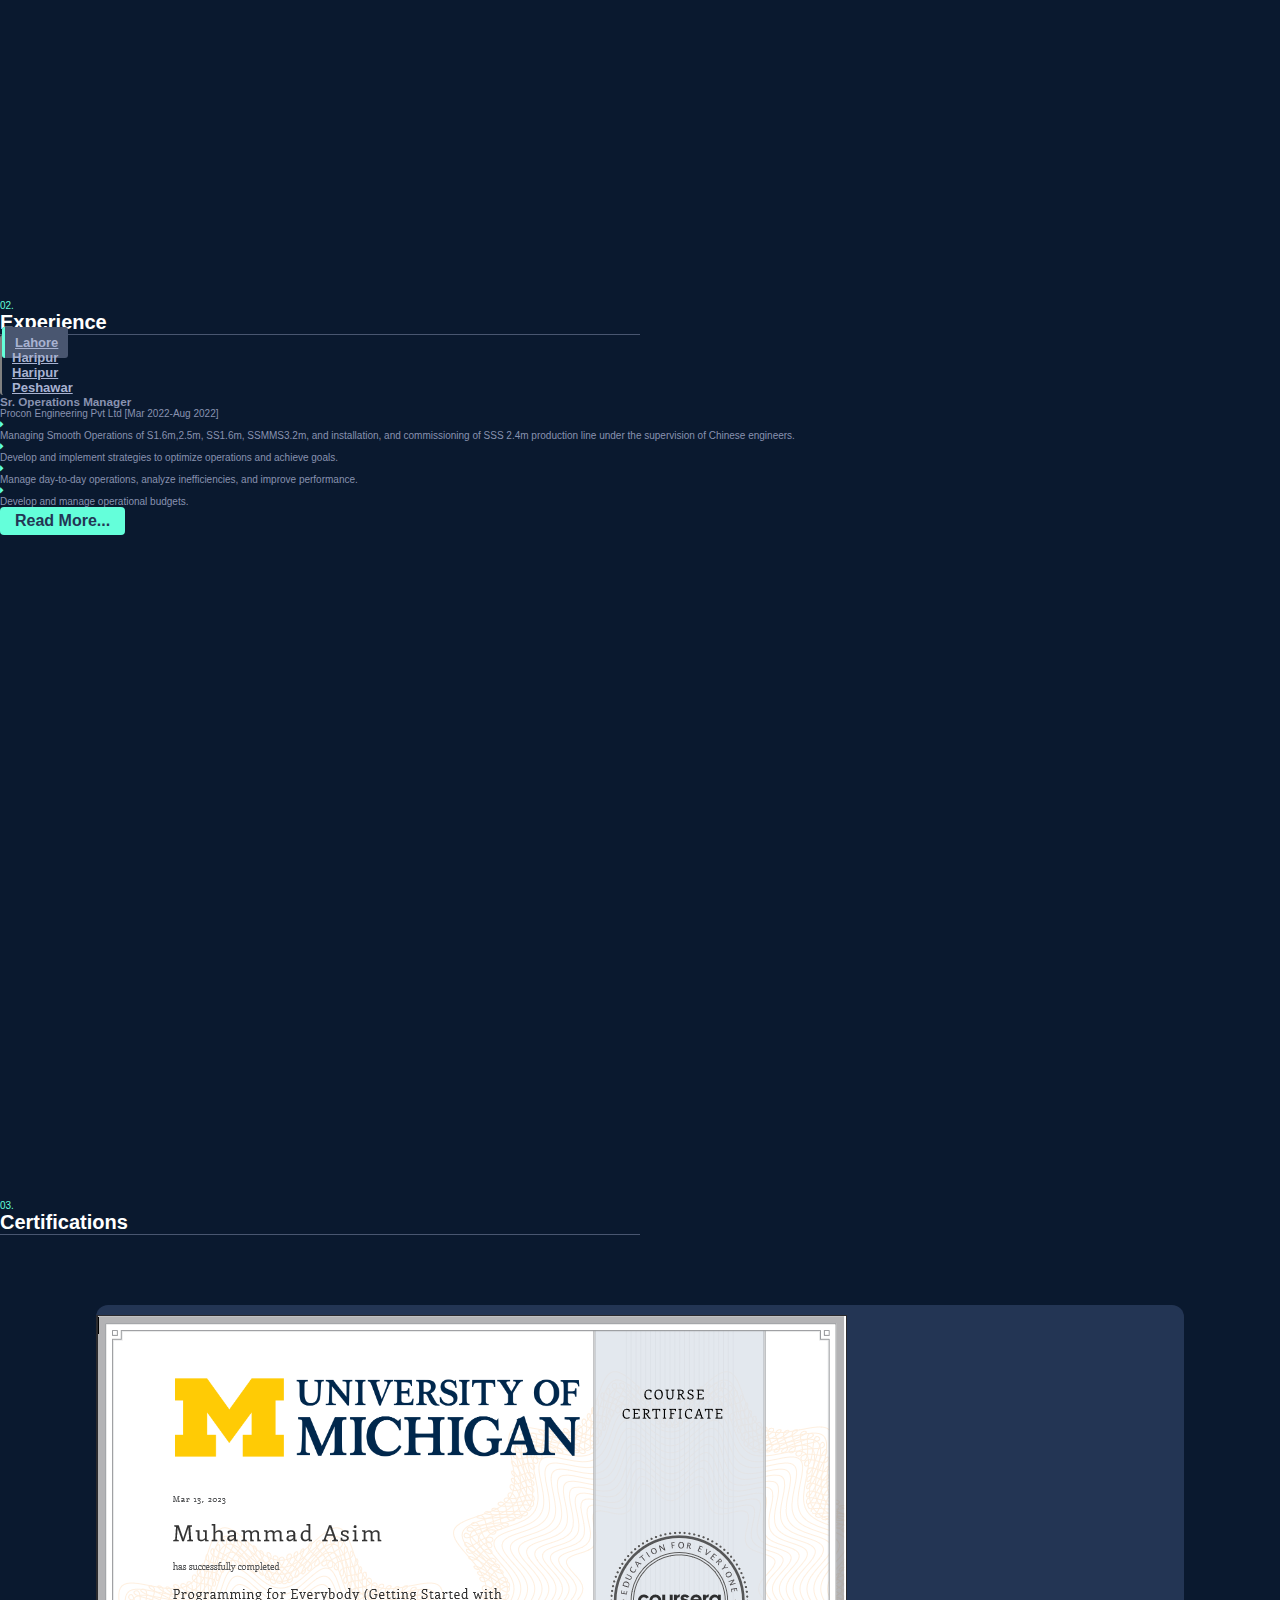
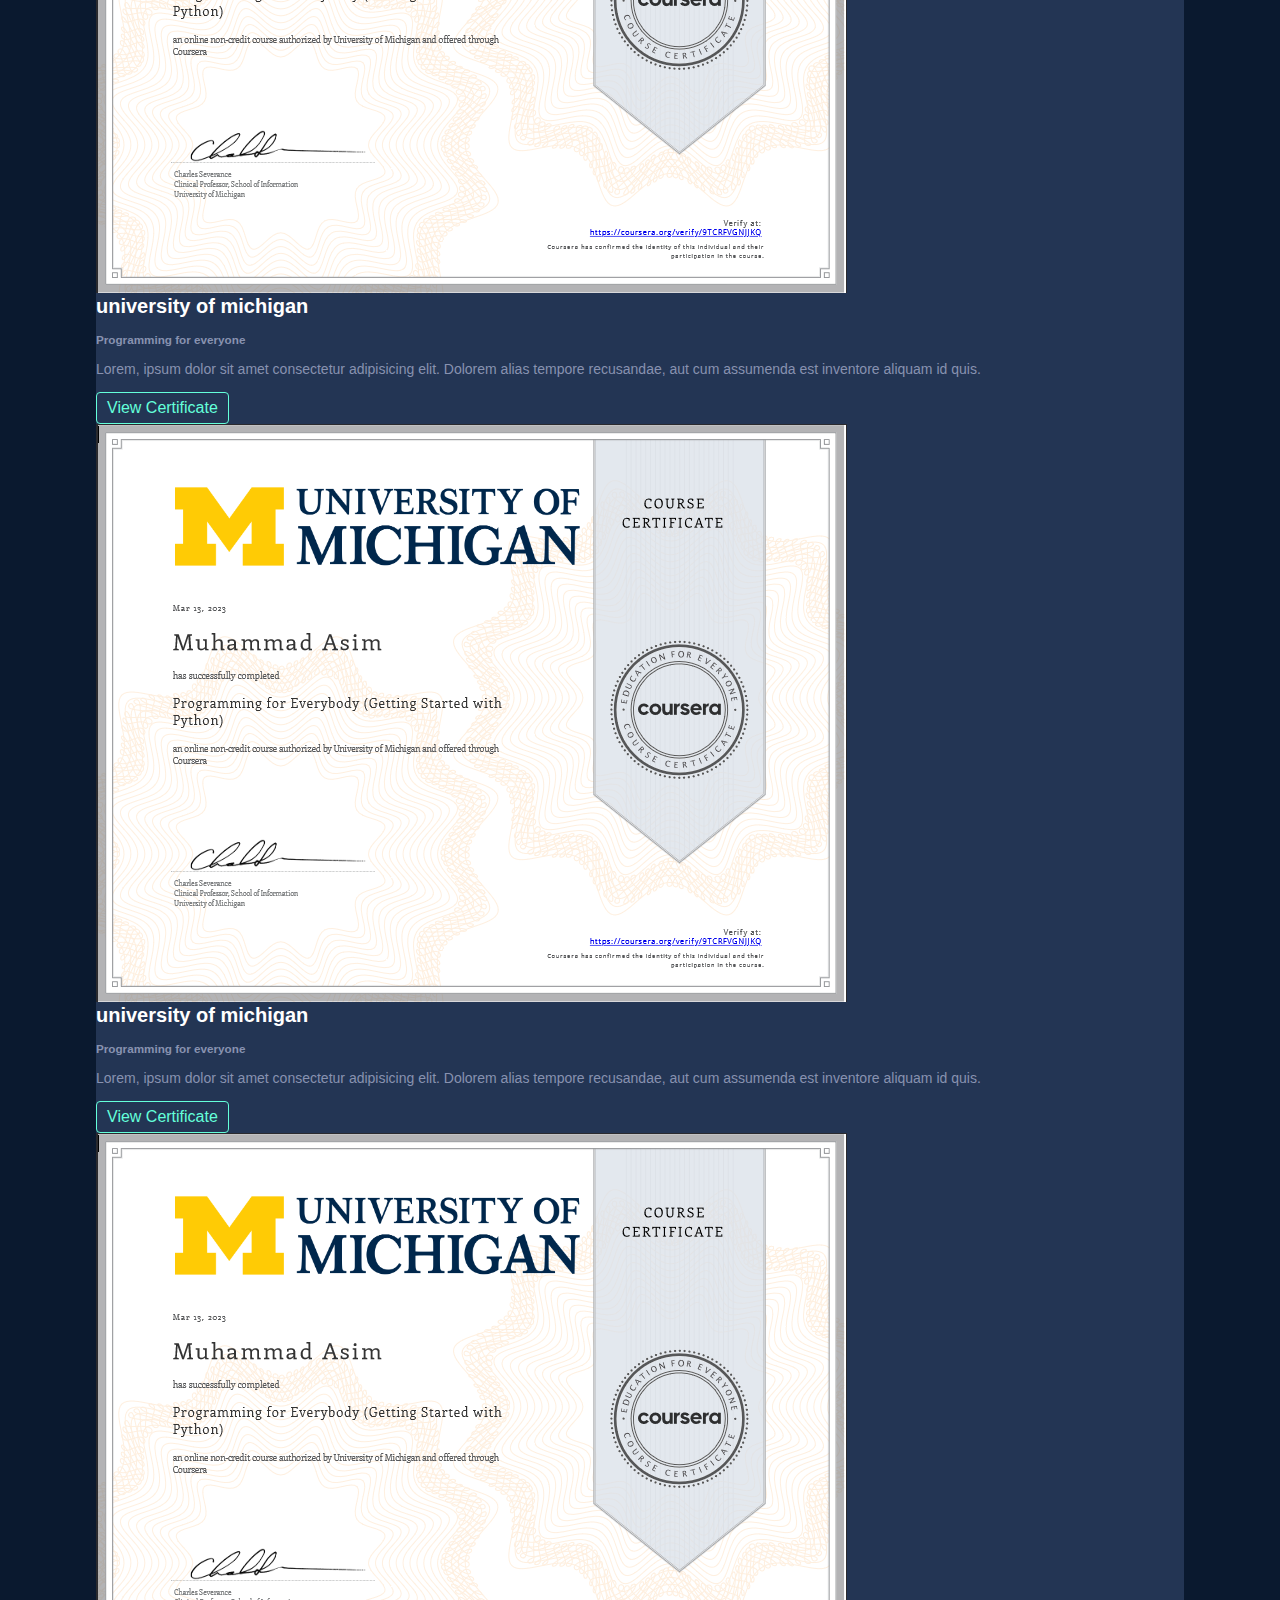
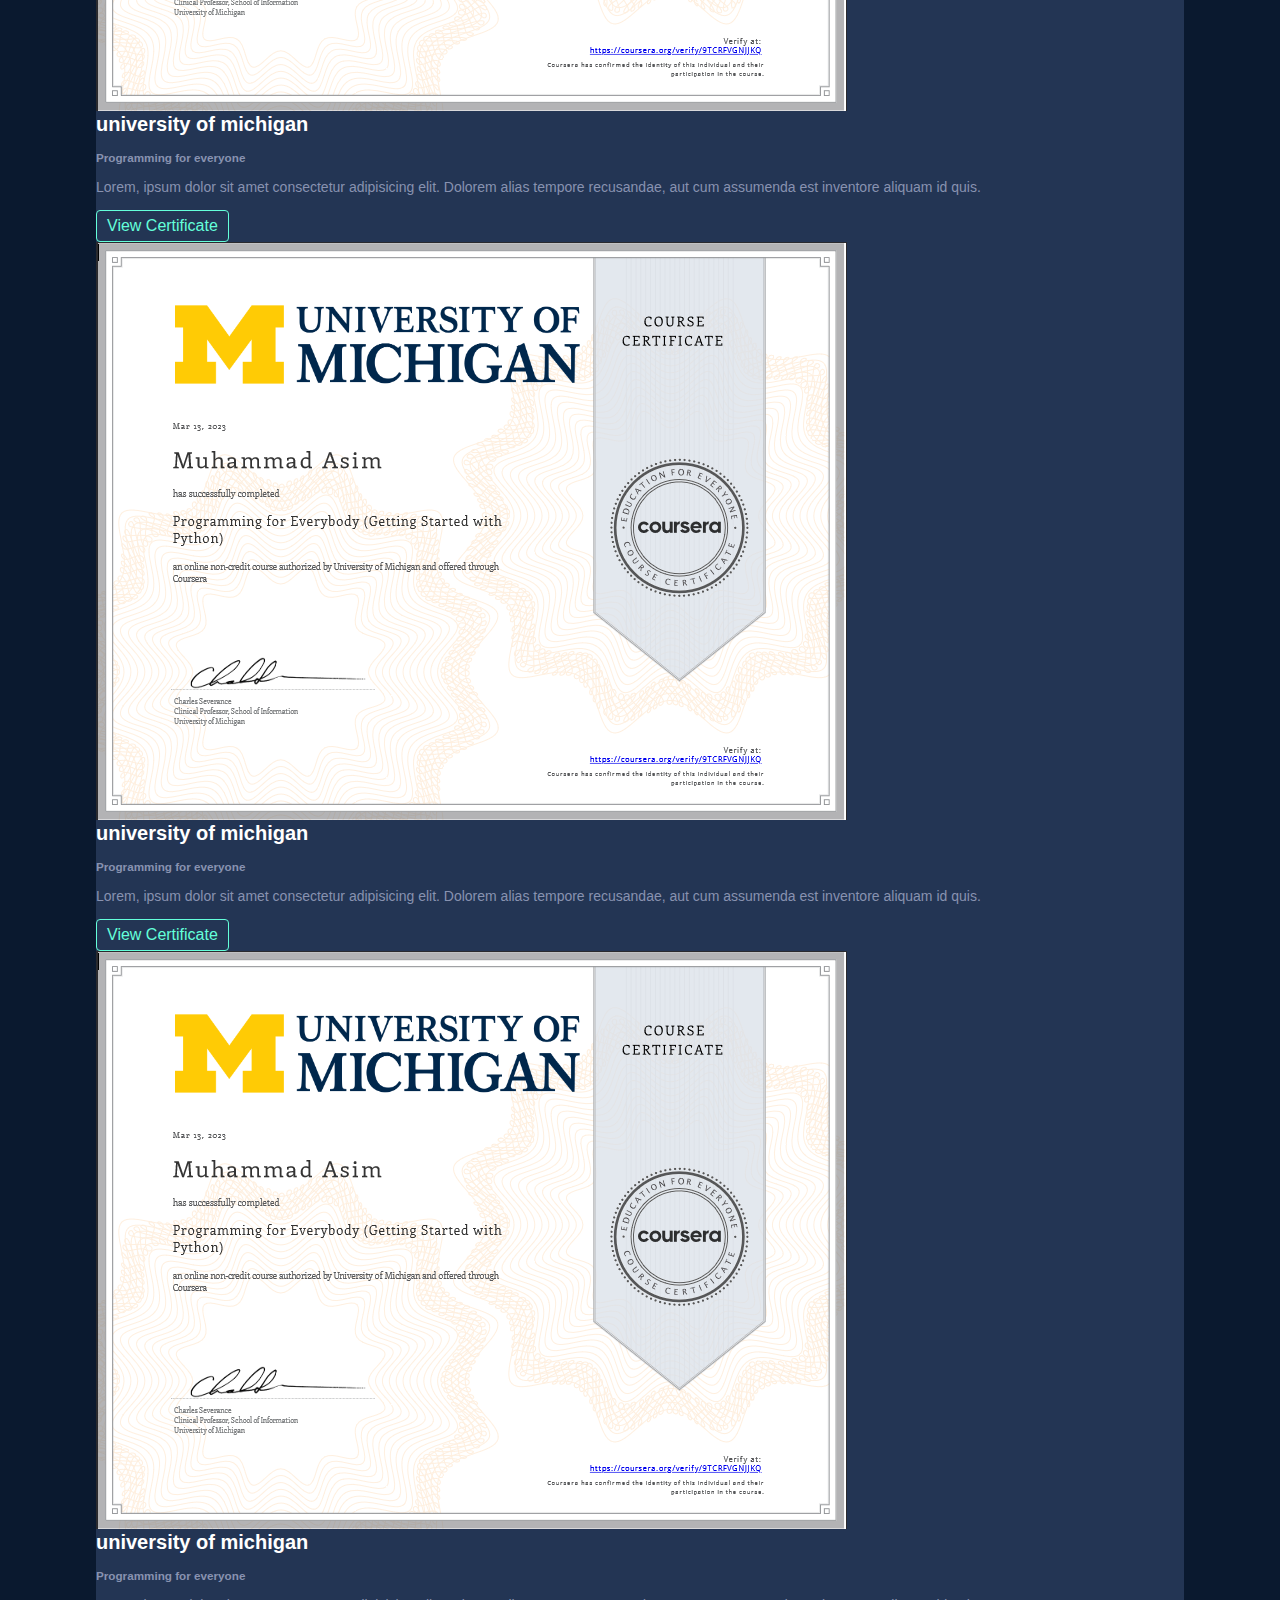
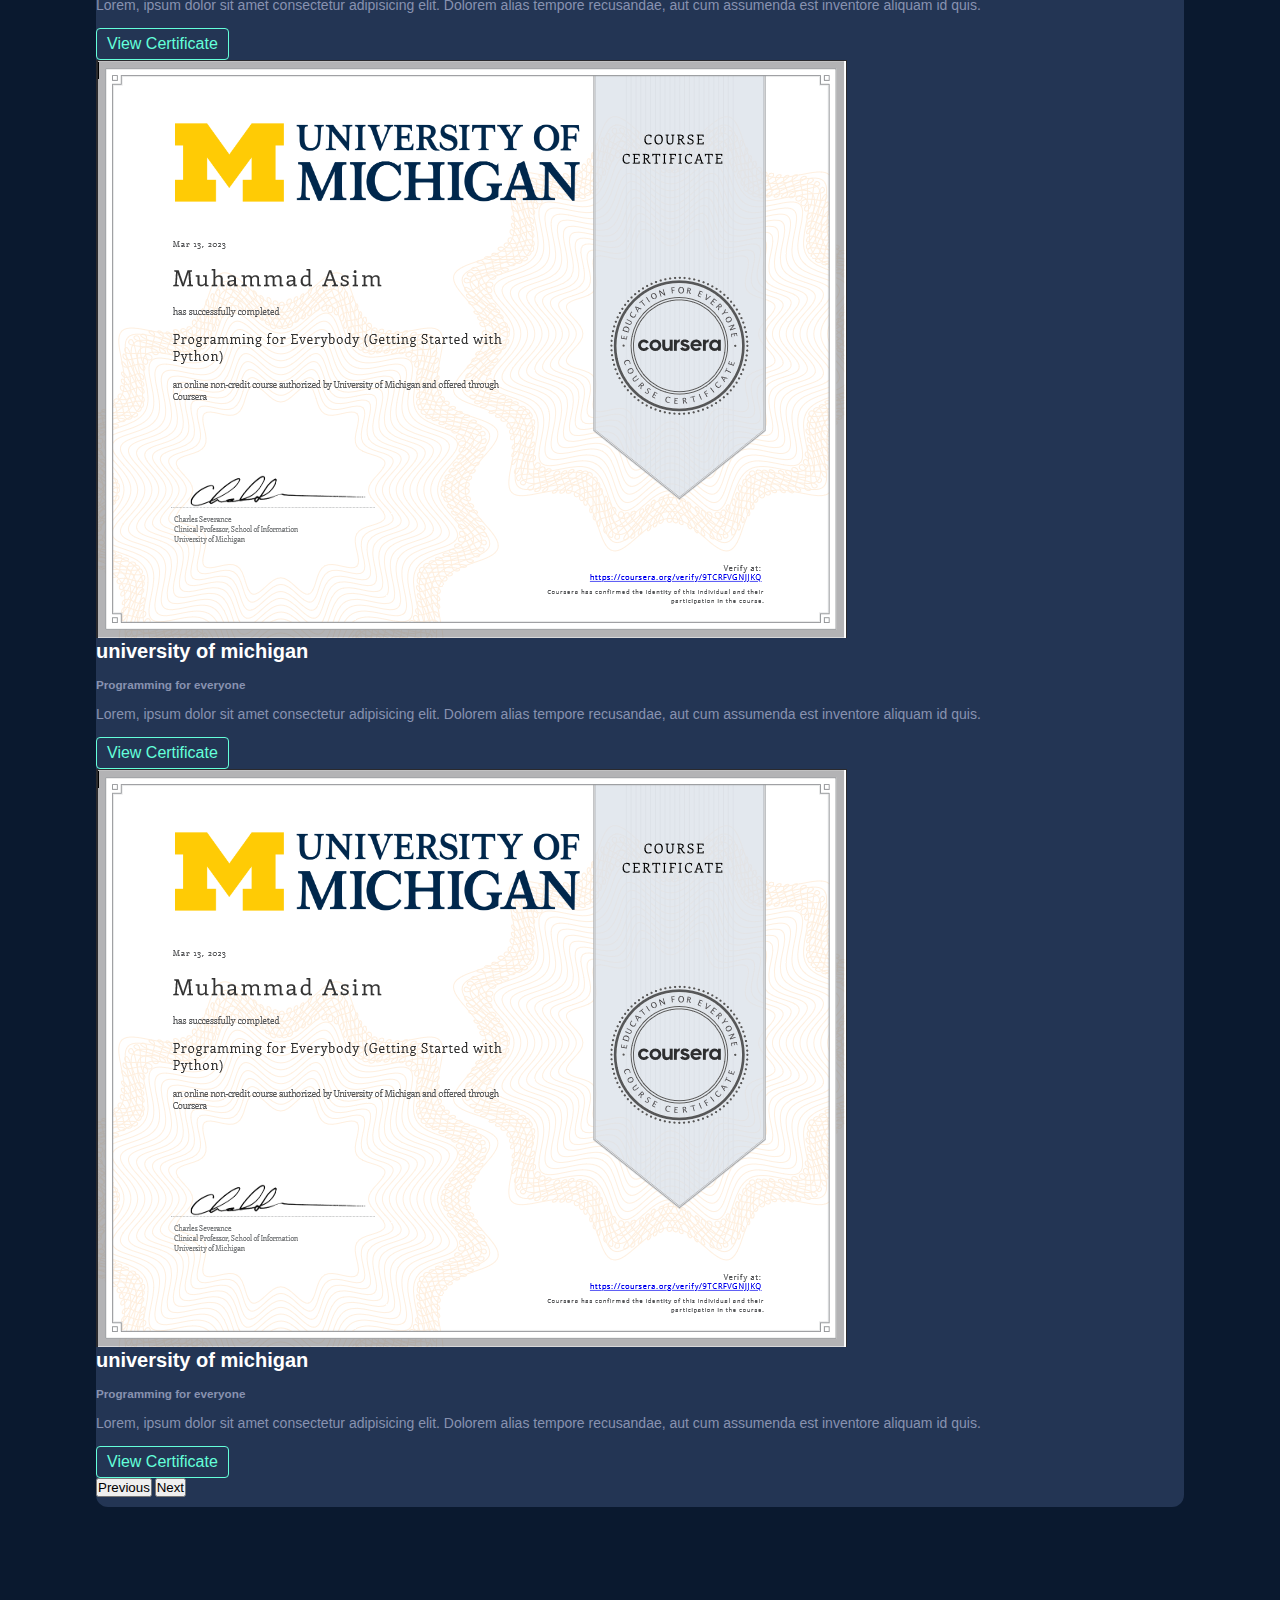
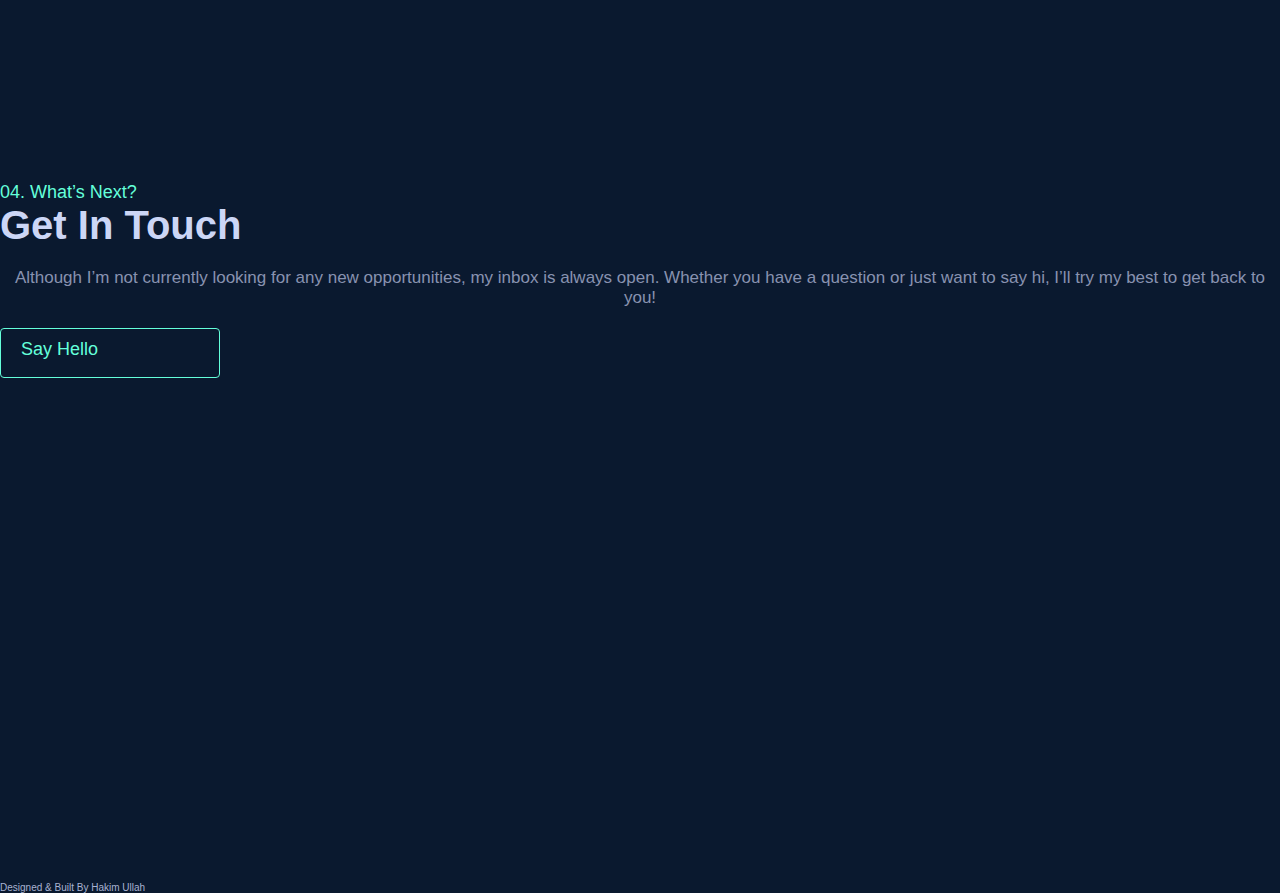
==== commit b5dacfc3: "Making Responsive Certifications and contact ,footer section" ====
--- a/index.html
+++ b/index.html
@@ -361,14 +361,170 @@
 
   <!-- ------------- Certifications Section Start-------------- -->
   <section class="certifications" id="certifications">
-    <div class="container">
+    <div class="container p-sm-0 px-4">
       <div class="row flex-nowrap position-relative">
         <div class="main-title d-flex align-items-center gap-3 mb-5 offset-lg-2 offser-sm-2 offset-1"><span class="fs-2">03.</span> <h1>Certifications</h1></div>
       </div>
-
+      <div class="cards-container">
+        <div id="carouselExample" class="carousel slide">
+          <div class="carousel-inner">
+
+            <div class="carousel-item active">
+             <div class="single-item">
+              <div class="row align-items-center justify-content-center border-warning py-5">
+                <div class="col-md-3 col-8 mb-md-0 mb-4 certificate-img">
+                  <img src="/Images/Certificate-Images/one.PNG" alt="" class="img-fluid">
+                </div>
+                <div class="col-md-6  col-8 certificate-description">
+                  <h1 class="institute-name text-uppercase">university of michigan</h1>
+                  <h3 class="course-name text-capitalize">Programming for everyone</h3>
+                  <p class="course-desc">Lorem, ipsum dolor sit amet consectetur adipisicing elit. Dolorem alias tempore recusandae, aut cum assumenda est inventore aliquam id quis.</p>
+                  <a href="/Certficates-pdfs/Coursera Certificate.pdf" target="_blank" class="btn view-certificate-btn">View Certificate</a>
+                </div>
+              </div>
+             </div>
+             
+            </div>
+
+            <div class="carousel-item">
+              <div class="single-item">
+               <div class="row align-items-center justify-content-center border-warning py-5">
+                 <div class="col-md-3 col-8 mb-md-0 mb-4 certificate-img">
+                   <img src="/Images/Certificate-Images/one.PNG" alt="" class="img-fluid">
+                 </div>
+                 <div class="col-md-6  col-8 certificate-description">
+                   <h1 class="institute-name text-uppercase">university of michigan</h1>
+                   <h3 class="course-name text-capitalize">Programming for everyone</h3>
+                   <p class="course-desc">Lorem, ipsum dolor sit amet consectetur adipisicing elit. Dolorem alias tempore recusandae, aut cum assumenda est inventore aliquam id quis.</p>
+                   <a href="/Certficates-pdfs/Coursera Certificate.pdf" target="_blank" class="btn view-certificate-btn">View Certificate</a>
+                 </div>
+               </div>
+              </div>
+              
+             </div>
+
+             <div class="carousel-item ">
+              <div class="single-item">
+               <div class="row align-items-center justify-content-center border-warning py-5">
+                 <div class="col-md-3 col-8 mb-md-0 mb-4 certificate-img">
+                   <img src="/Images/Certificate-Images/one.PNG" alt="" class="img-fluid">
+                 </div>
+                 <div class="col-md-6  col-8 certificate-description">
+                   <h1 class="institute-name text-uppercase">university of michigan</h1>
+                   <h3 class="course-name text-capitalize">Programming for everyone</h3>
+                   <p class="course-desc">Lorem, ipsum dolor sit amet consectetur adipisicing elit. Dolorem alias tempore recusandae, aut cum assumenda est inventore aliquam id quis.</p>
+                   <a href="/Certficates-pdfs/Coursera Certificate.pdf" target="_blank" class="btn view-certificate-btn">View Certificate</a>
+                 </div>
+               </div>
+              </div>
+              
+             </div>
+
+             <div class="carousel-item ">
+              <div class="single-item">
+               <div class="row align-items-center justify-content-center border-warning py-5">
+                 <div class="col-md-3 col-8 mb-md-0 mb-4 certificate-img">
+                   <img src="/Images/Certificate-Images/one.PNG" alt="" class="img-fluid">
+                 </div>
+                 <div class="col-md-6  col-8 certificate-description">
+                   <h1 class="institute-name text-uppercase">university of michigan</h1>
+                   <h3 class="course-name text-capitalize">Programming for everyone</h3>
+                   <p class="course-desc">Lorem, ipsum dolor sit amet consectetur adipisicing elit. Dolorem alias tempore recusandae, aut cum assumenda est inventore aliquam id quis.</p>
+                   <a href="/Certficates-pdfs/Coursera Certificate.pdf" target="_blank" class="btn view-certificate-btn">View Certificate</a>
+                 </div>
+               </div>
+              </div>
+              
+             </div>
+
+             <div class="carousel-item ">
+              <div class="single-item">
+               <div class="row align-items-center justify-content-center border-warning py-5">
+                 <div class="col-md-3 col-8 mb-md-0 mb-4 certificate-img">
+                   <img src="/Images/Certificate-Images/one.PNG" alt="" class="img-fluid">
+                 </div>
+                 <div class="col-md-6  col-8 certificate-description">
+                   <h1 class="institute-name text-uppercase">university of michigan</h1>
+                   <h3 class="course-name text-capitalize">Programming for everyone</h3>
+                   <p class="course-desc">Lorem, ipsum dolor sit amet consectetur adipisicing elit. Dolorem alias tempore recusandae, aut cum assumenda est inventore aliquam id quis.</p>
+                   <a href="/Certficates-pdfs/Coursera Certificate.pdf" target="_blank" class="btn view-certificate-btn">View Certificate</a>
+                 </div>
+               </div>
+              </div>
+              
+             </div>
+
+             <div class="carousel-item ">
+              <div class="single-item">
+               <div class="row align-items-center justify-content-center border-warning py-5">
+                 <div class="col-md-3 col-8 mb-md-0 mb-4 certificate-img">
+                   <img src="/Images/Certificate-Images/one.PNG" alt="" class="img-fluid">
+                 </div>
+                 <div class="col-md-6  col-8 certificate-description">
+                   <h1 class="institute-name text-uppercase">university of michigan</h1>
+                   <h3 class="course-name text-capitalize">Programming for everyone</h3>
+                   <p class="course-desc">Lorem, ipsum dolor sit amet consectetur adipisicing elit. Dolorem alias tempore recusandae, aut cum assumenda est inventore aliquam id quis.</p>
+                   <a href="/Certficates-pdfs/Coursera Certificate.pdf" target="_blank" class="btn view-certificate-btn">View Certificate</a>
+                 </div>
+               </div>
+              </div>
+              
+             </div>
+
+             <div class="carousel-item ">
+              <div class="single-item">
+               <div class="row align-items-center justify-content-center border-warning py-5">
+                 <div class="col-md-3 col-8 mb-md-0 mb-4 certificate-img">
+                   <img src="/Images/Certificate-Images/one.PNG" alt="" class="img-fluid">
+                 </div>
+                 <div class="col-md-6  col-8 certificate-description">
+                   <h1 class="institute-name text-uppercase">university of michigan</h1>
+                   <h3 class="course-name text-capitalize">Programming for everyone</h3>
+                   <p class="course-desc">Lorem, ipsum dolor sit amet consectetur adipisicing elit. Dolorem alias tempore recusandae, aut cum assumenda est inventore aliquam id quis.</p>
+                   <a href="/Certficates-pdfs/Coursera Certificate.pdf" target="_blank" class="btn view-certificate-btn">View Certificate</a>
+                 </div>
+               </div>
+              </div>
+              
+             </div>
+           
+            
+          </div>
+          <button class="carousel-control-prev" type="button" data-bs-target="#carouselExample" data-bs-slide="prev">
+            <span class="carousel-control-prev-icon" aria-hidden="true"></span>
+            <span class="visually-hidden">Previous</span>
+          </button>
+          <button class="carousel-control-next" type="button" data-bs-target="#carouselExample" data-bs-slide="next">
+            <span class="carousel-control-next-icon" aria-hidden="true"></span>
+            <span class="visually-hidden">Next</span>
+          </button>
+        </div>
+      </div>
     </div>
   </section>
   <!-- ------------- Certifications Section End-------------- -->
+
+
+  <!-- ------------- Contact Section Start-------------- -->
+  <section class="contact" id="contact">
+    <div class="container">
+      <div class="row text-center justify-content-center align-items-center">
+        <p class="main-title">04.  What’s Next?</p>
+        <h1 class="title">Get In Touch</h1>
+        <div class="col-md-6 contact-desc">Although I’m not currently looking for any new opportunities, my inbox is always open. Whether you have a question or just want to say hi, I’ll try my best to get back to you!</div>
+        <div class="btnss">
+          <a href="mailto:muhammad_asim20@yahoo.com" class="contact-btn">Say Hello</a>
+        </div>
+      </div>
+    </div>
+  </section>
+  <!-- ------------- Contact Section End-------------- -->
+
+  <!-- -------------- footer Section Start-------------- -->
+  <footer class="footer d-flex justify-content-center mb-3">
+    <a href="https://github.com/Hakimullah92" class="fs-3">Designed & Built By Hakim Ullah</a>
+  </footer>
+  <!-- -------------- footer Section End-------------- -->
 
 
 
--- a/index.css
+++ b/index.css
@@ -316,17 +316,86 @@
     color: #fff;
     font-weight: bold;
 }
-.certifications .single-item{
-    padding: 2rem;
-    
-}
-.certifications .single-item .certificate-img{
-    background:url(/Images/Certificate-Images/one.PNG);
-    background-size: cover;
-    background-position: top;
-    transition: all 0.2s ease-in-out;
-}
-.certifications .single-item .certificate-img:hover{
-    background-position: bottom;
-}
-/* /////////////// Certifications Styling End ///////////// */+.certifications .cards-container{
+    background:var(--lightest-navy) !important;
+    width: 85%;
+    margin: 7rem auto;
+    padding: 1rem 0;
+    border-radius: 12px !important;
+}
+.cards-container .single-item .certificate-description .institute-name{
+   color: #fff !important;
+}
+.view-certificate-btn{
+    text-decoration: none;
+    display: inline-block;
+    border: 1px solid var(--green);
+    padding: 0.6rem 1rem;
+    font-size: 1.6rem;
+    font-weight: lighter;
+    border-radius: 4px;
+    text-transform: capitalize;
+    color:var(--green);
+    transition: all 0.3s ease-in-out;
+}
+ .view-certificate-btn:hover{
+    background:var(--green-tint);
+    color: #fff !important;
+}
+
+/* /////////////// Certifications Styling End ///////////// */
+
+
+
+/* //////////// Contact Styling Start///////////// */
+.contact{
+    padding-top: 10rem;
+    width: 100%;
+    min-height: 100vh;
+}
+.contact .row{
+    margin-top: 10rem;
+}
+.contact .row .main-title{
+    color: var(--green);
+    font-size: 1.8rem;
+}
+.contact .row .title{
+    color: var(--lightest-slate);
+    font-size: 4rem;
+    font-weight: bold;
+    margin-bottom: 2rem;
+}
+.contact .row .contact-desc{
+    font-size: 1.7rem;
+    text-align: center;
+    margin-bottom: 2rem;
+}
+.contact .row .contact-btn{
+    width: 220px;
+    height: 50px;
+    text-decoration: none;
+    display: inline-block;
+    border: 1px solid var(--green);
+    padding: 1rem 2rem;
+    font-size: 1.8rem;
+    font-weight: lighter;
+    border-radius: 4px;
+    text-transform: capitalize;
+    color:var(--green);
+    transition: all 0.3s ease-in-out;
+}
+.contact .row .contact-btn:hover{
+    background:var(--green-tint);
+    color: #fff !important;
+}
+/* //////////// Contact Styling End///////////// */
+
+.footer a{
+    color: var(--light-slate);
+    text-decoration: none !important;
+    transition: all 0.23s ease-in-out;
+}
+.footer a:hover{
+    color: var(--green);
+}--- a/responsive.css
+++ b/responsive.css
@@ -1,4 +1,38 @@
+@media screen and (min-width:1200px) {
+    .cards-container .single-item .certificate-description .institute-name{
+        margin-bottom: 1.5rem;
+    }
+    .cards-container .single-item .certificate-description .course-name{
+        margin-bottom: 1.5rem !important;
+    }
+    .cards-container .single-item .certificate-description .course-desc{
+        font-size: 1.4rem;
+        margin-bottom: 1.5rem;
+        text-align: justify;
+    }
+}
 @media screen and (max-width:991px) {
+    #navbarNav{
+        background:var(--navy) !important;
+        width: 300px;
+        height: 100vh;
+        display: flex !important;
+        align-items: center !important;
+        position: absolute;
+        top:0;
+        right: 0;
+        transform: translateX(100%);
+        transition: all 0.2s ease-in-out;
+    }
+    #navbarNav.active{
+        transform: translateX(0);
+    }
+    #navbarNav ul{
+        margin-right: 5rem;
+    }
+    #navbarNav #close{
+        display: block !important;
+    }
     .social-links{
         left: 2.5rem;
     }
@@ -13,6 +47,12 @@
 
 }
 @media  screen and (max-width:576px) {
+    #navbarNav{
+        width: 100%;
+    }
+    #navbarNav ul{
+        margin-right: 12rem;
+    }
     .hero .name{
         font-size: 4rem;
     }
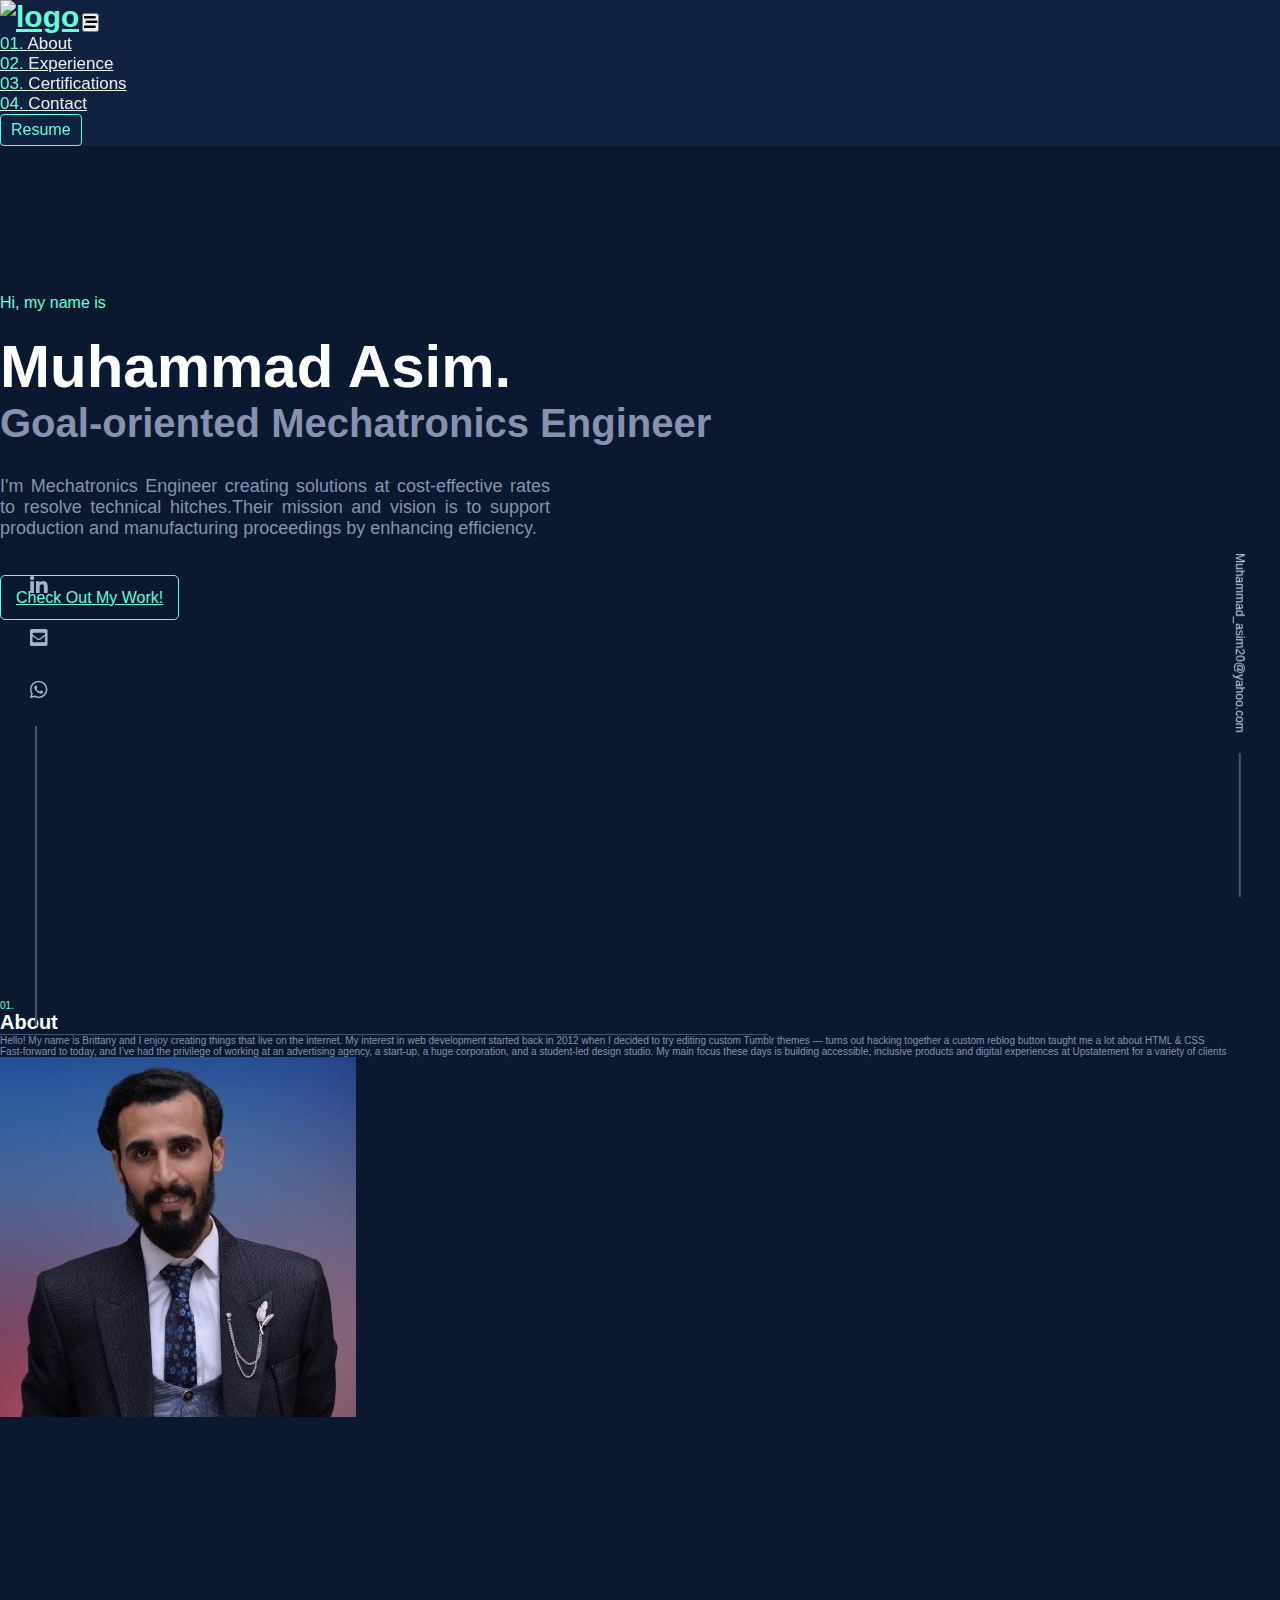
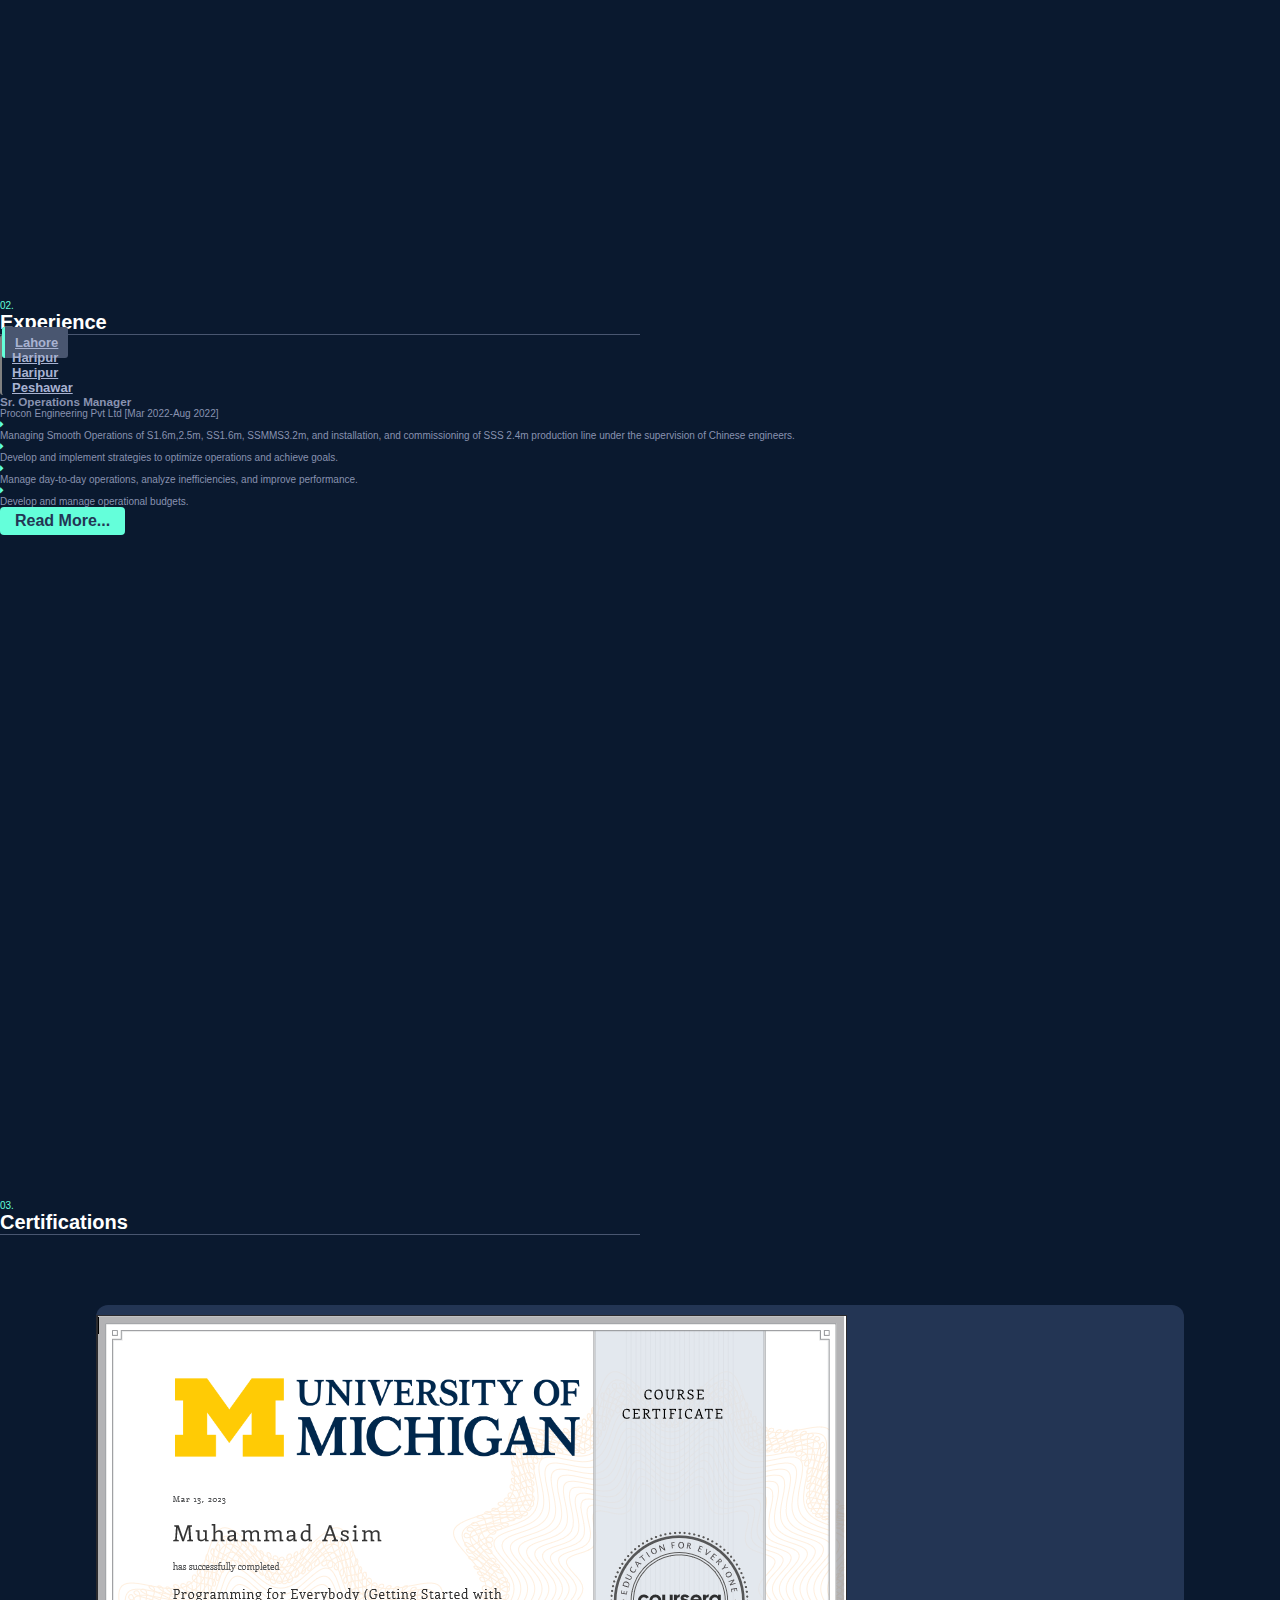
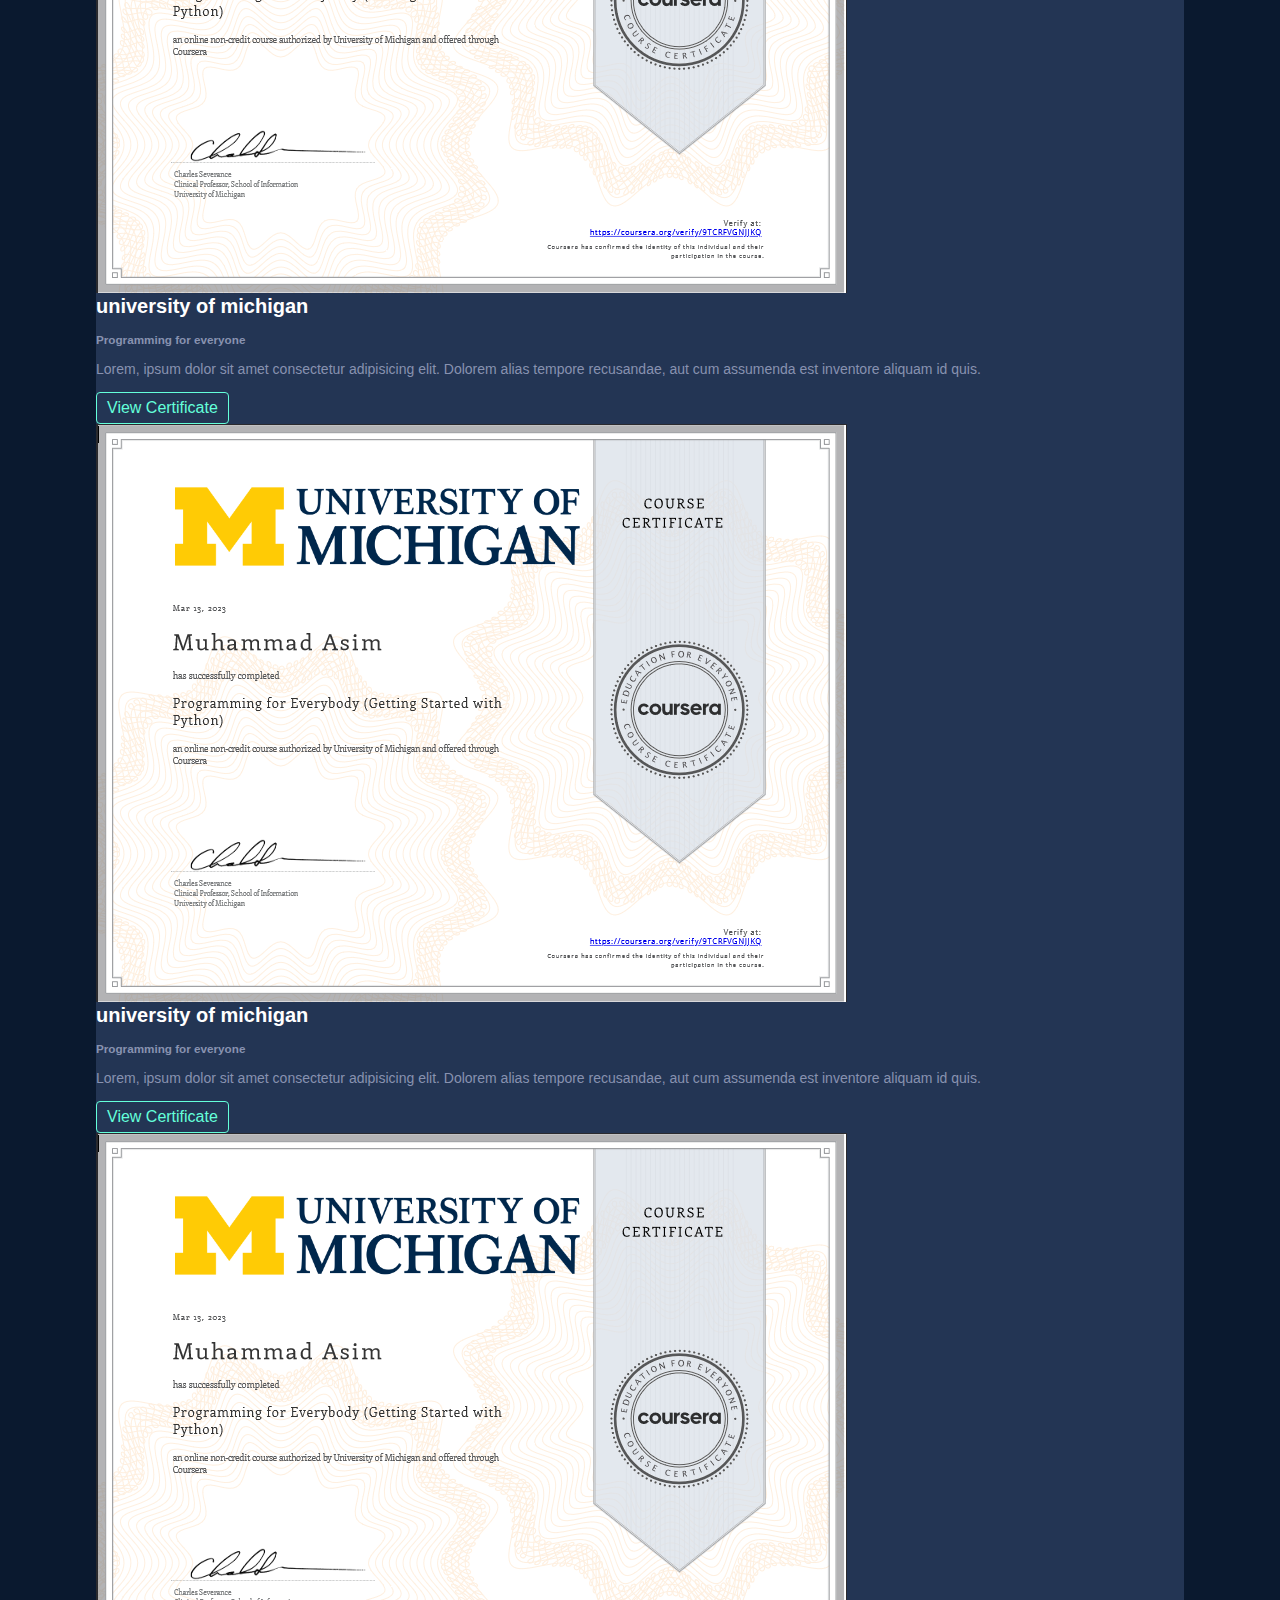
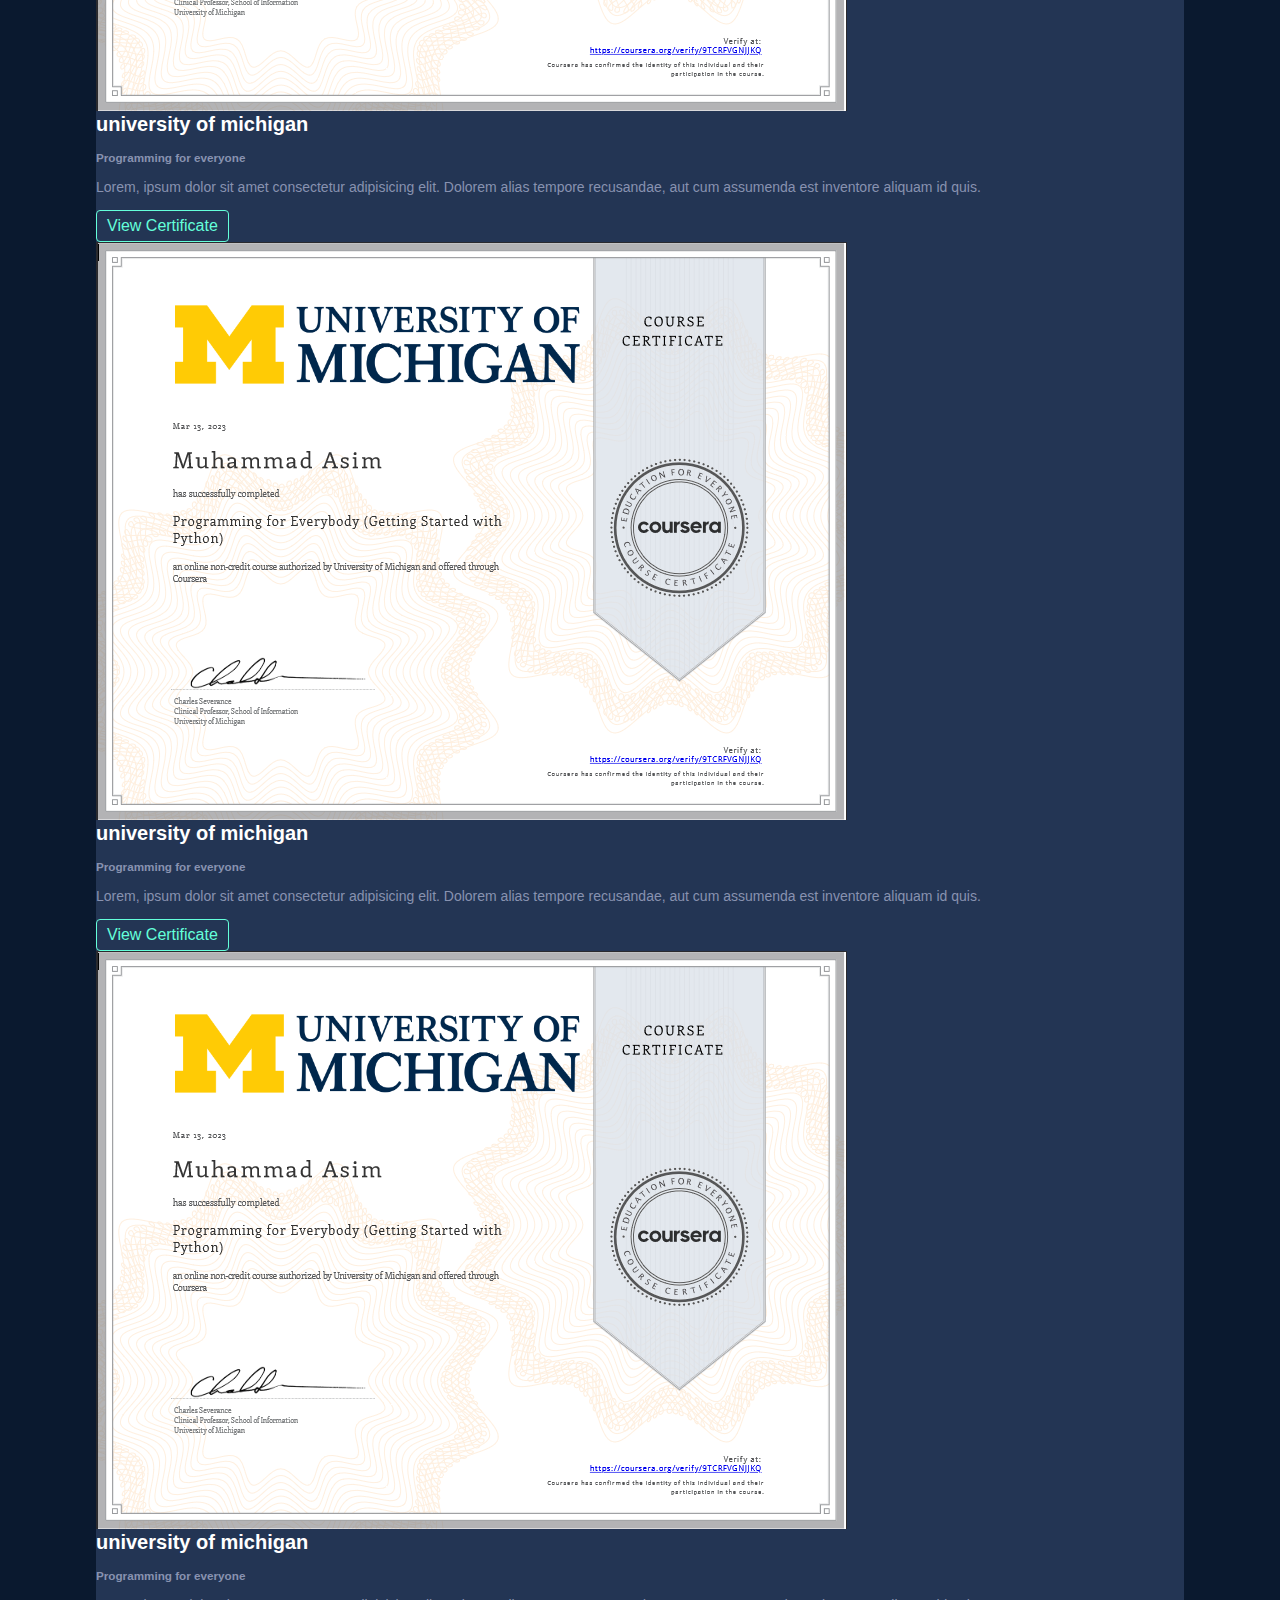
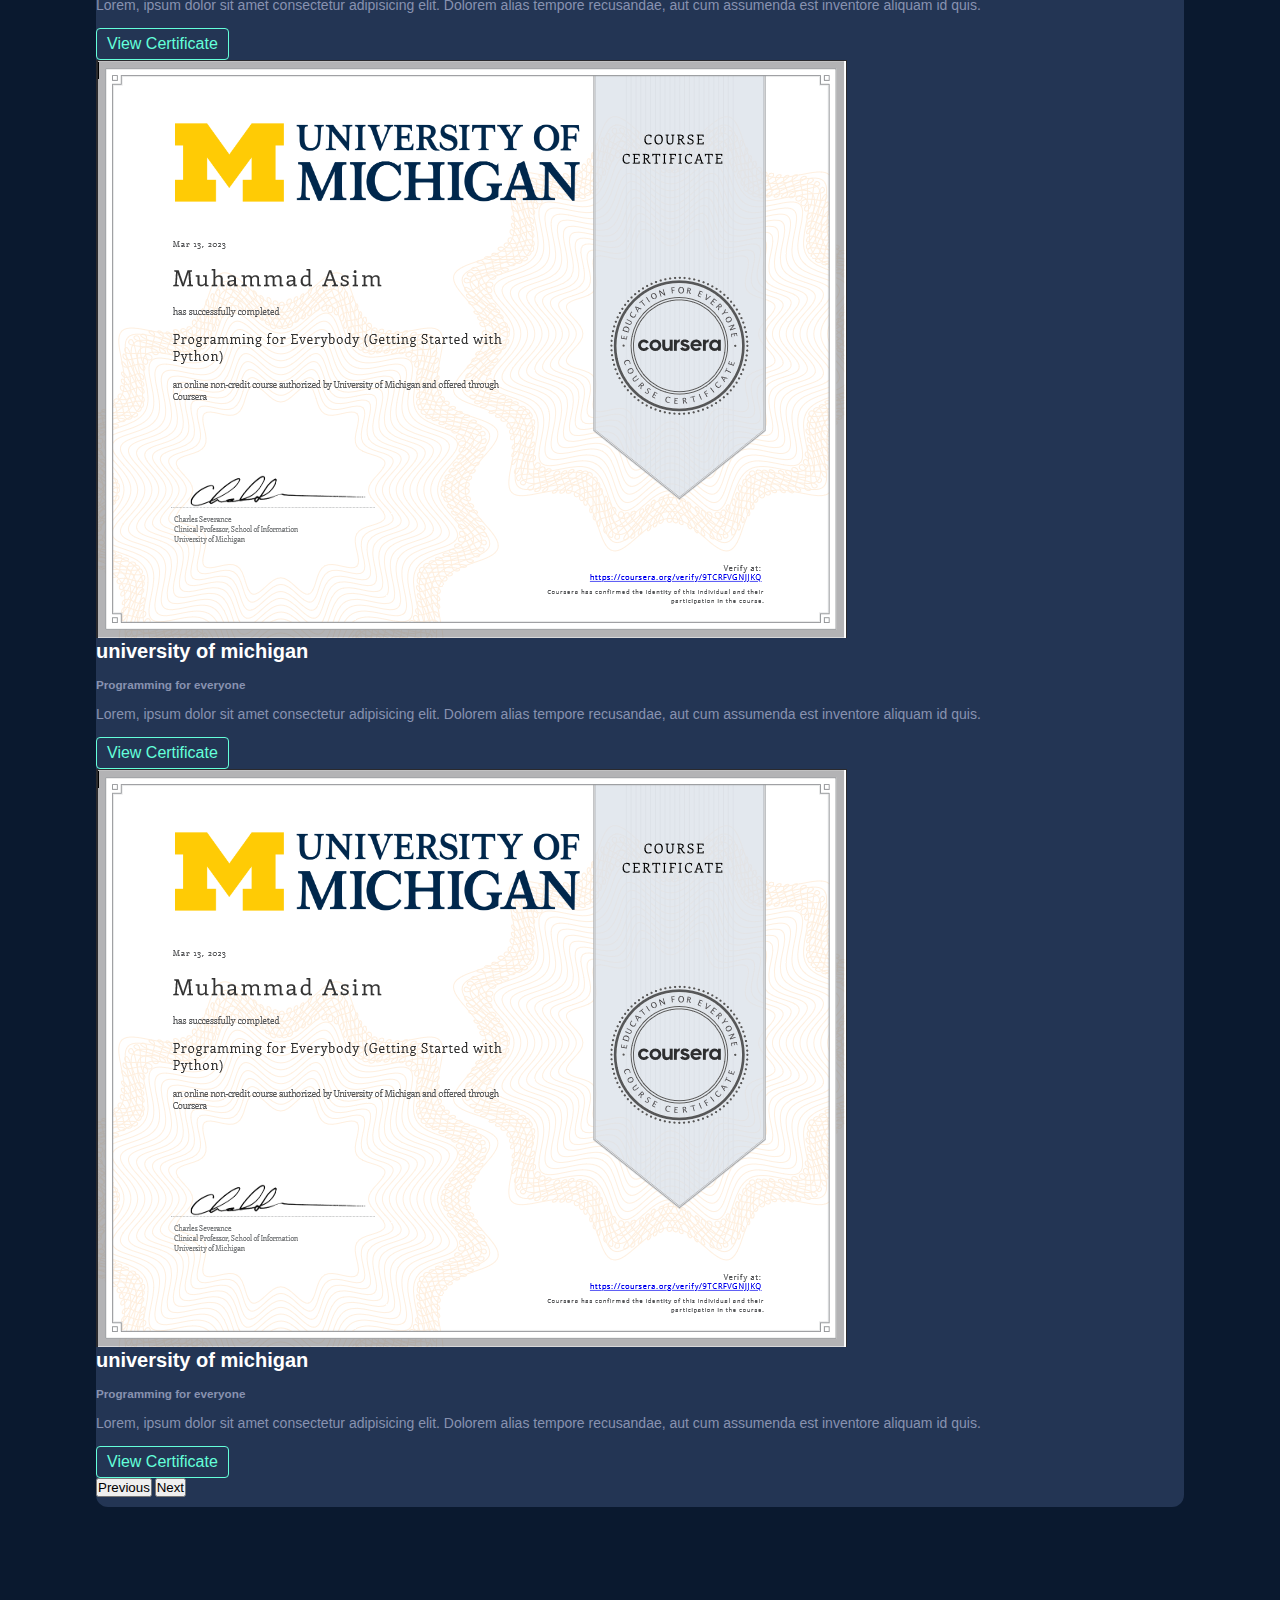
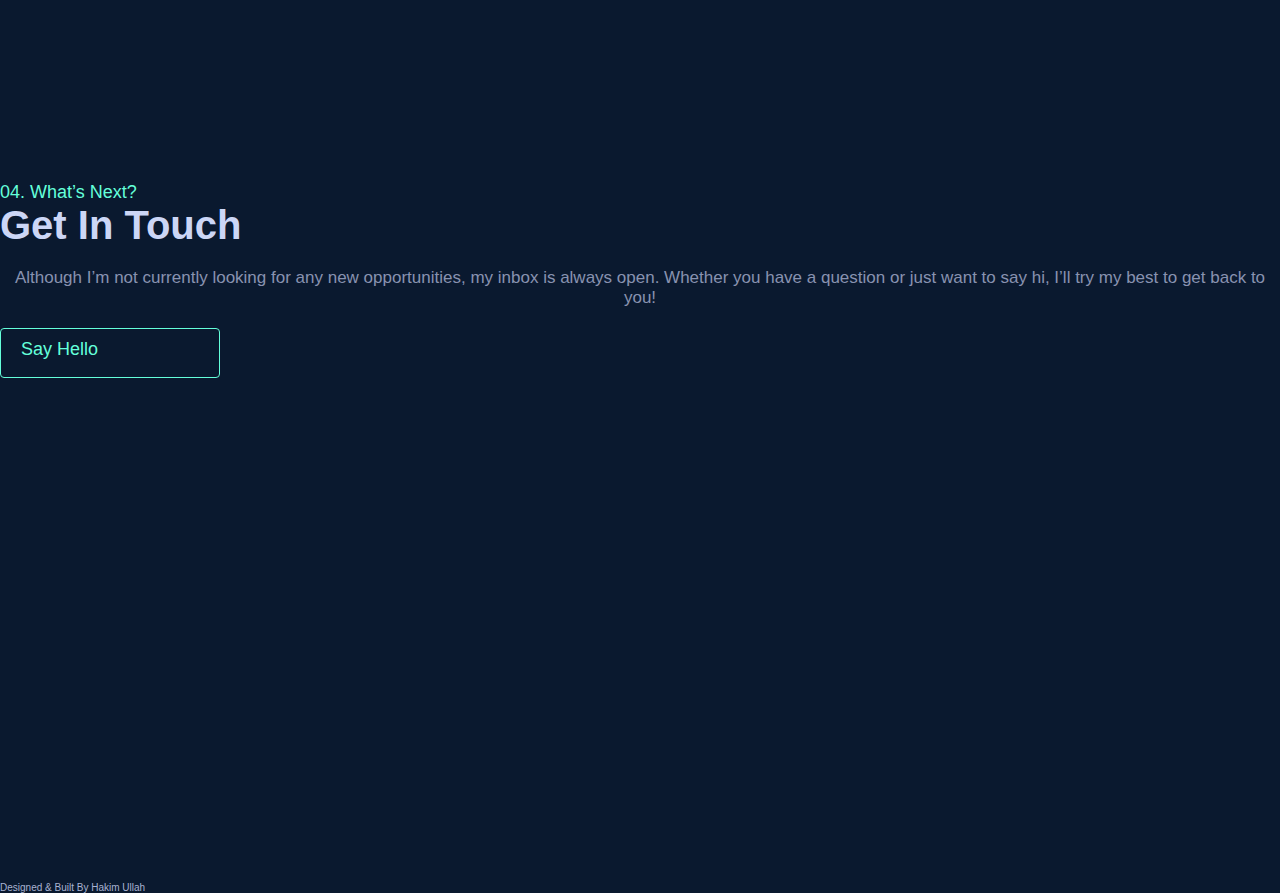
==== commit 2da4fbc5: "Updation in index,html,index.css and index.js" ====
--- a/index.html
+++ b/index.html
@@ -19,11 +19,13 @@
   </head>
   <body id="body">
 
- <a href="mailto:muhammad_asim20@yahoo.com" class="email-link">Muhammad_asim20@yahoo.com</a>
- <div class="social-links">
-  <a href="https://www.linkedin.com/in/muhammad-asim-36865375/" target="_blank"><i class="fab fa-linkedin-in"></i></a>
-  <a href="mailto:muhammad_asim20@yahoo.com" target="_blank"><i class="fas fa-envelope-square"></i></a>
-  <a href=" https://wa.me/03452556967"><i class="fab fa-whatsapp"></i></a>
+ <a href="mailto:muhammad_asim20@yahoo.com" class="email-link  d-none d-md-block ">Muhammad_asim20@yahoo.com</a>
+ <div class="d-none d-md-block">
+  <div class="social-links">
+    <a href="https://www.linkedin.com/in/muhammad-asim-36865375/" target="_blank"><i class="fab fa-linkedin-in"></i></a>
+    <a href="mailto:muhammad_asim20@yahoo.com" target="_blank"><i class="fas fa-envelope-square"></i></a>
+    <a href=" https://wa.me/03452556967"><i class="fab fa-whatsapp"></i></a>
+   </div>
  </div>
 
     <!-- ///// Header Start//// -->
--- a/index.css
+++ b/index.css
@@ -39,7 +39,7 @@
     font-size: 1.2rem;
     position: fixed;
     bottom: 25rem;
-    right:0;
+    right:-5rem;
     transform: rotate(90deg);
     transition: all 0.23s ease-in-out;
    
@@ -62,7 +62,7 @@
 .social-links{
     position: fixed;
     bottom: 20rem;
-    left: 5rem;
+    left: 3rem;
     display: flex;
     flex-direction: column;
     gap: 3.2rem;
@@ -266,6 +266,7 @@
     background:var(--dark-slate);
     border-left: 3px solid var(--green);
     border-radius: 3px;
+    transition: all 0.23s ease-in-out ;
 }
 .experience .experience-content .actual-content{
     display: none;
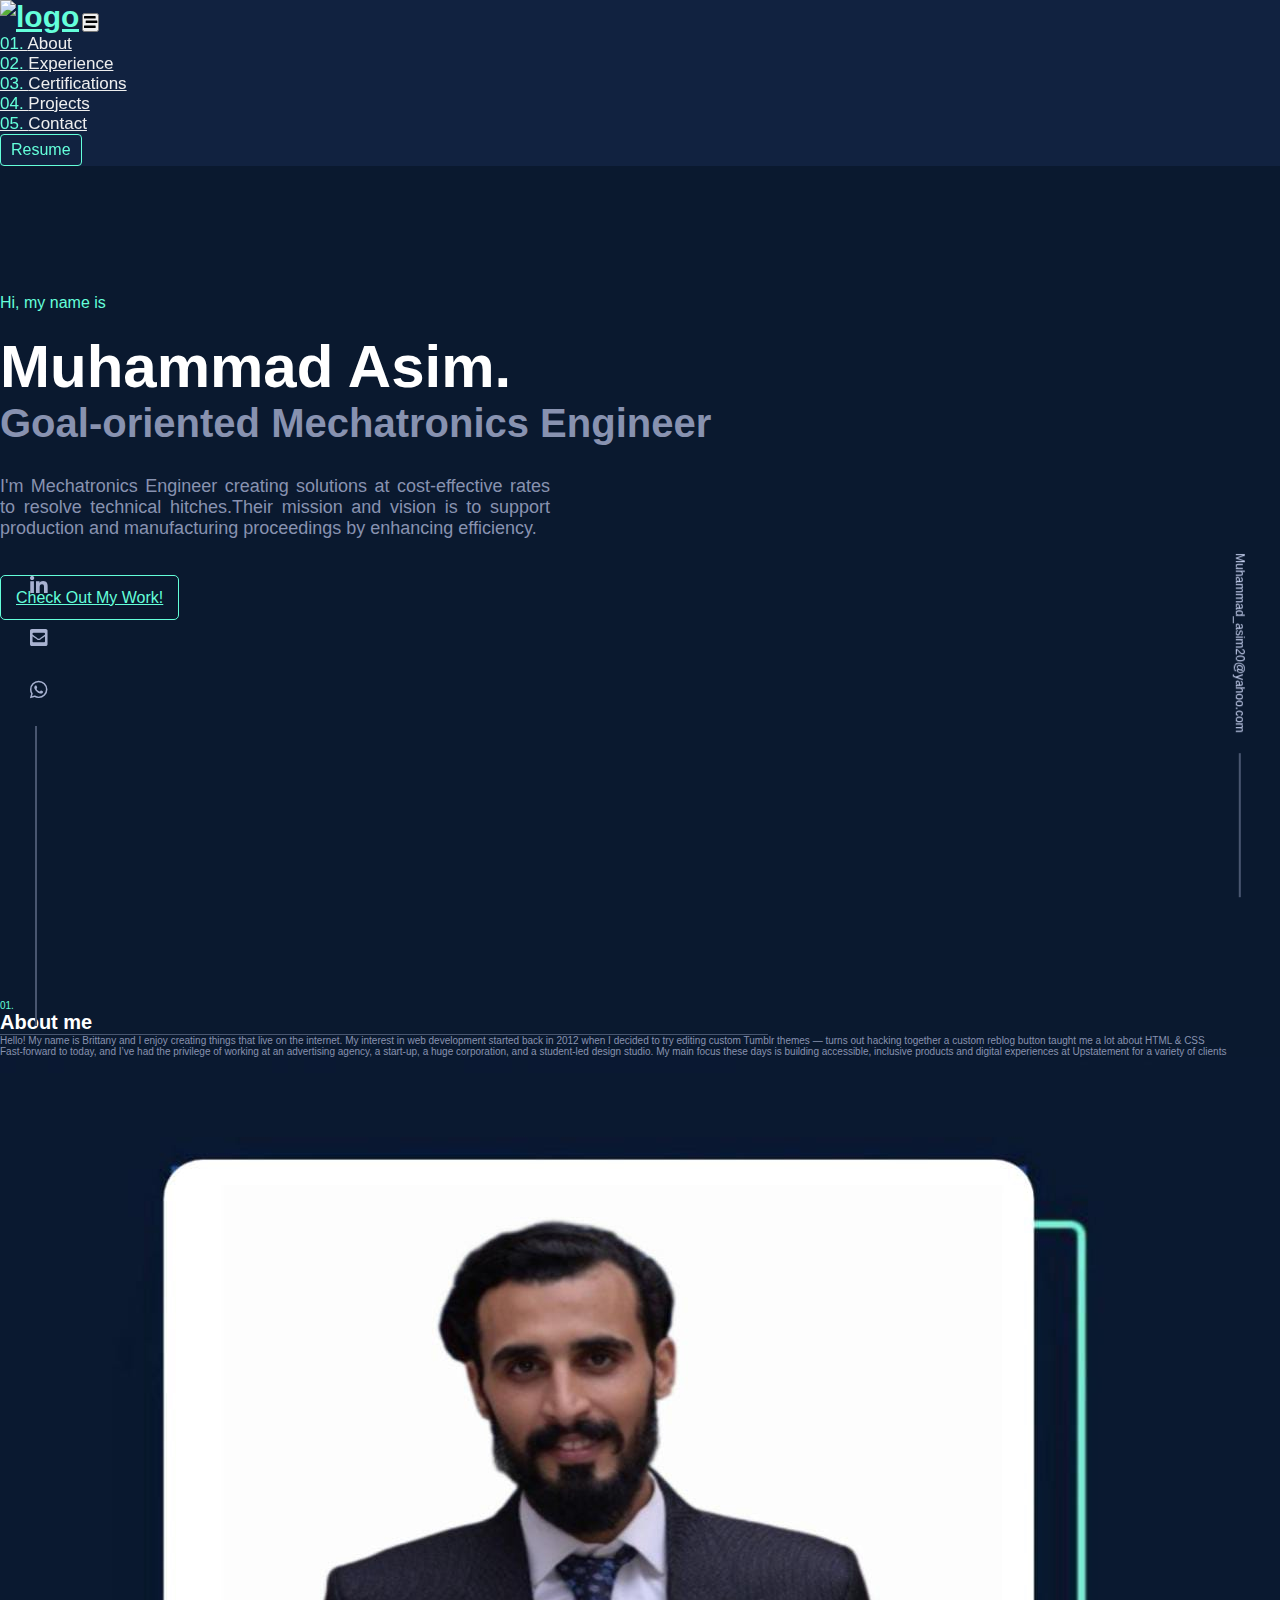
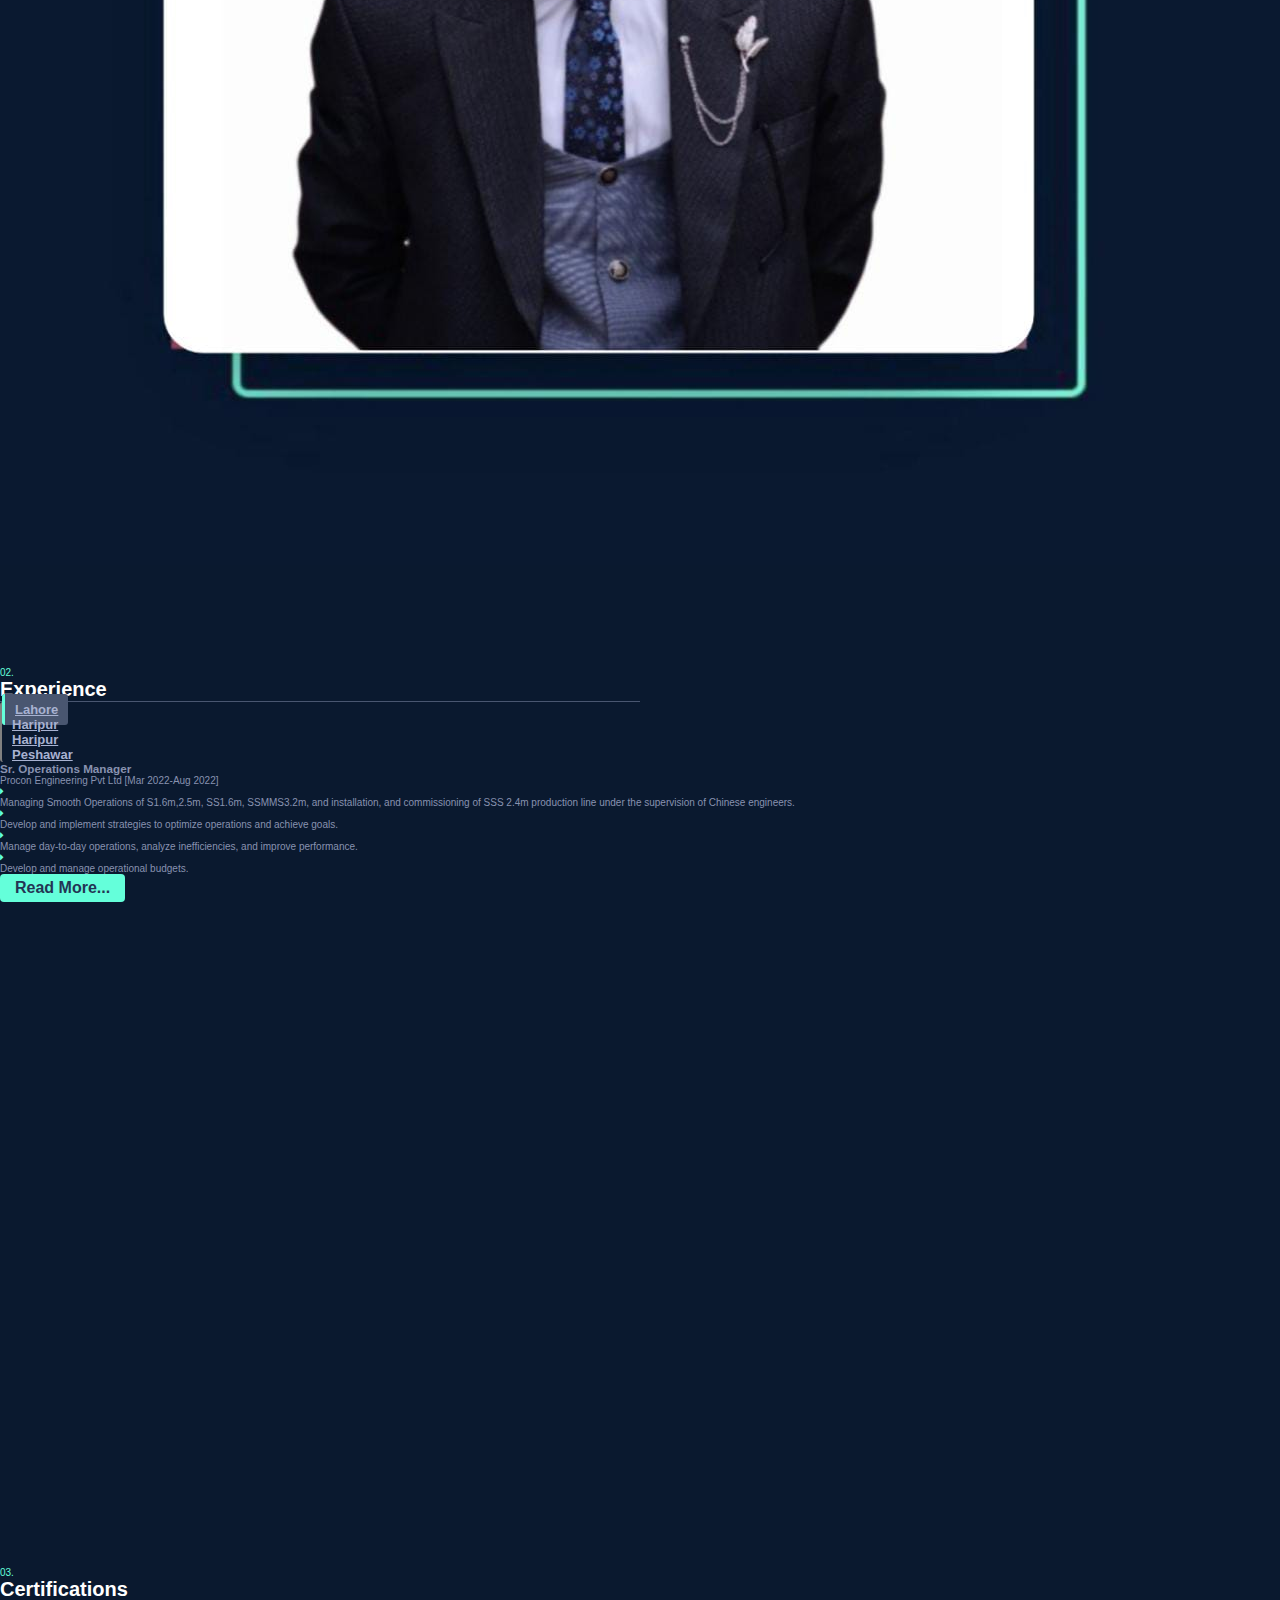
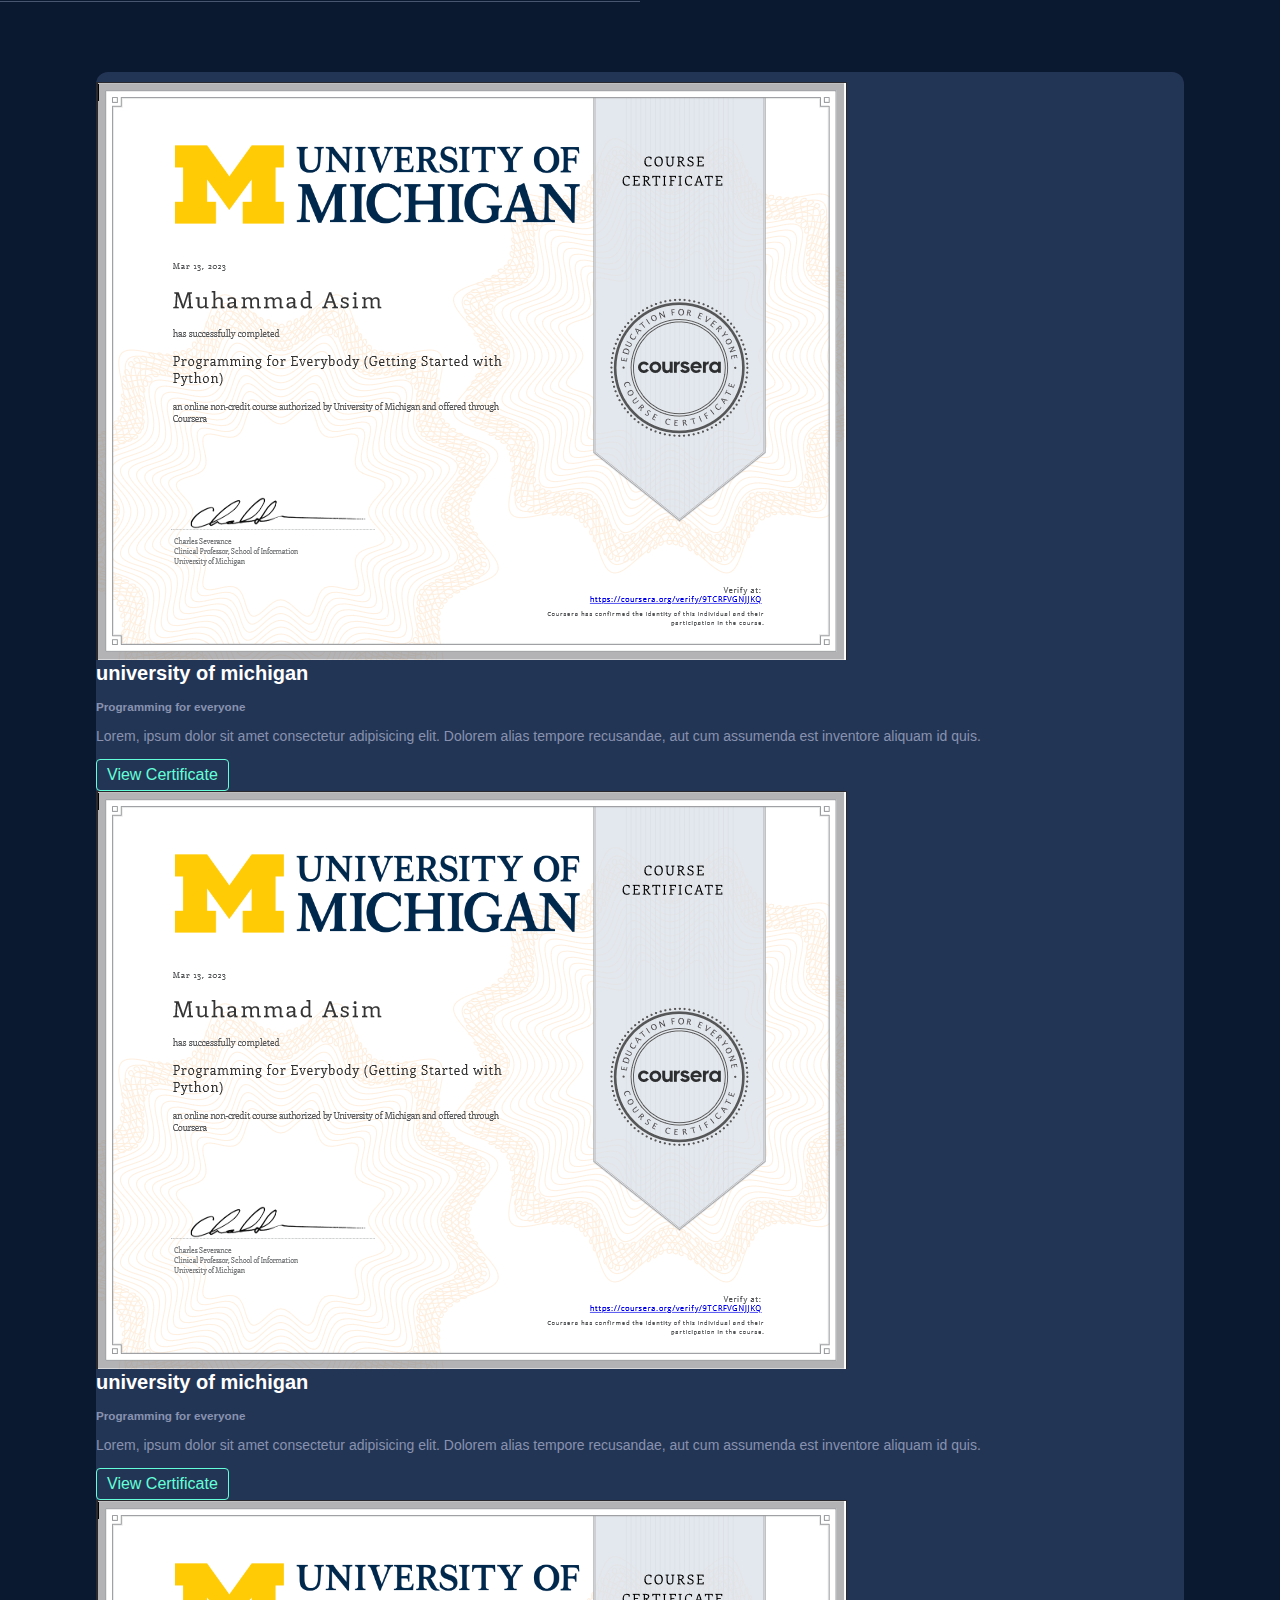
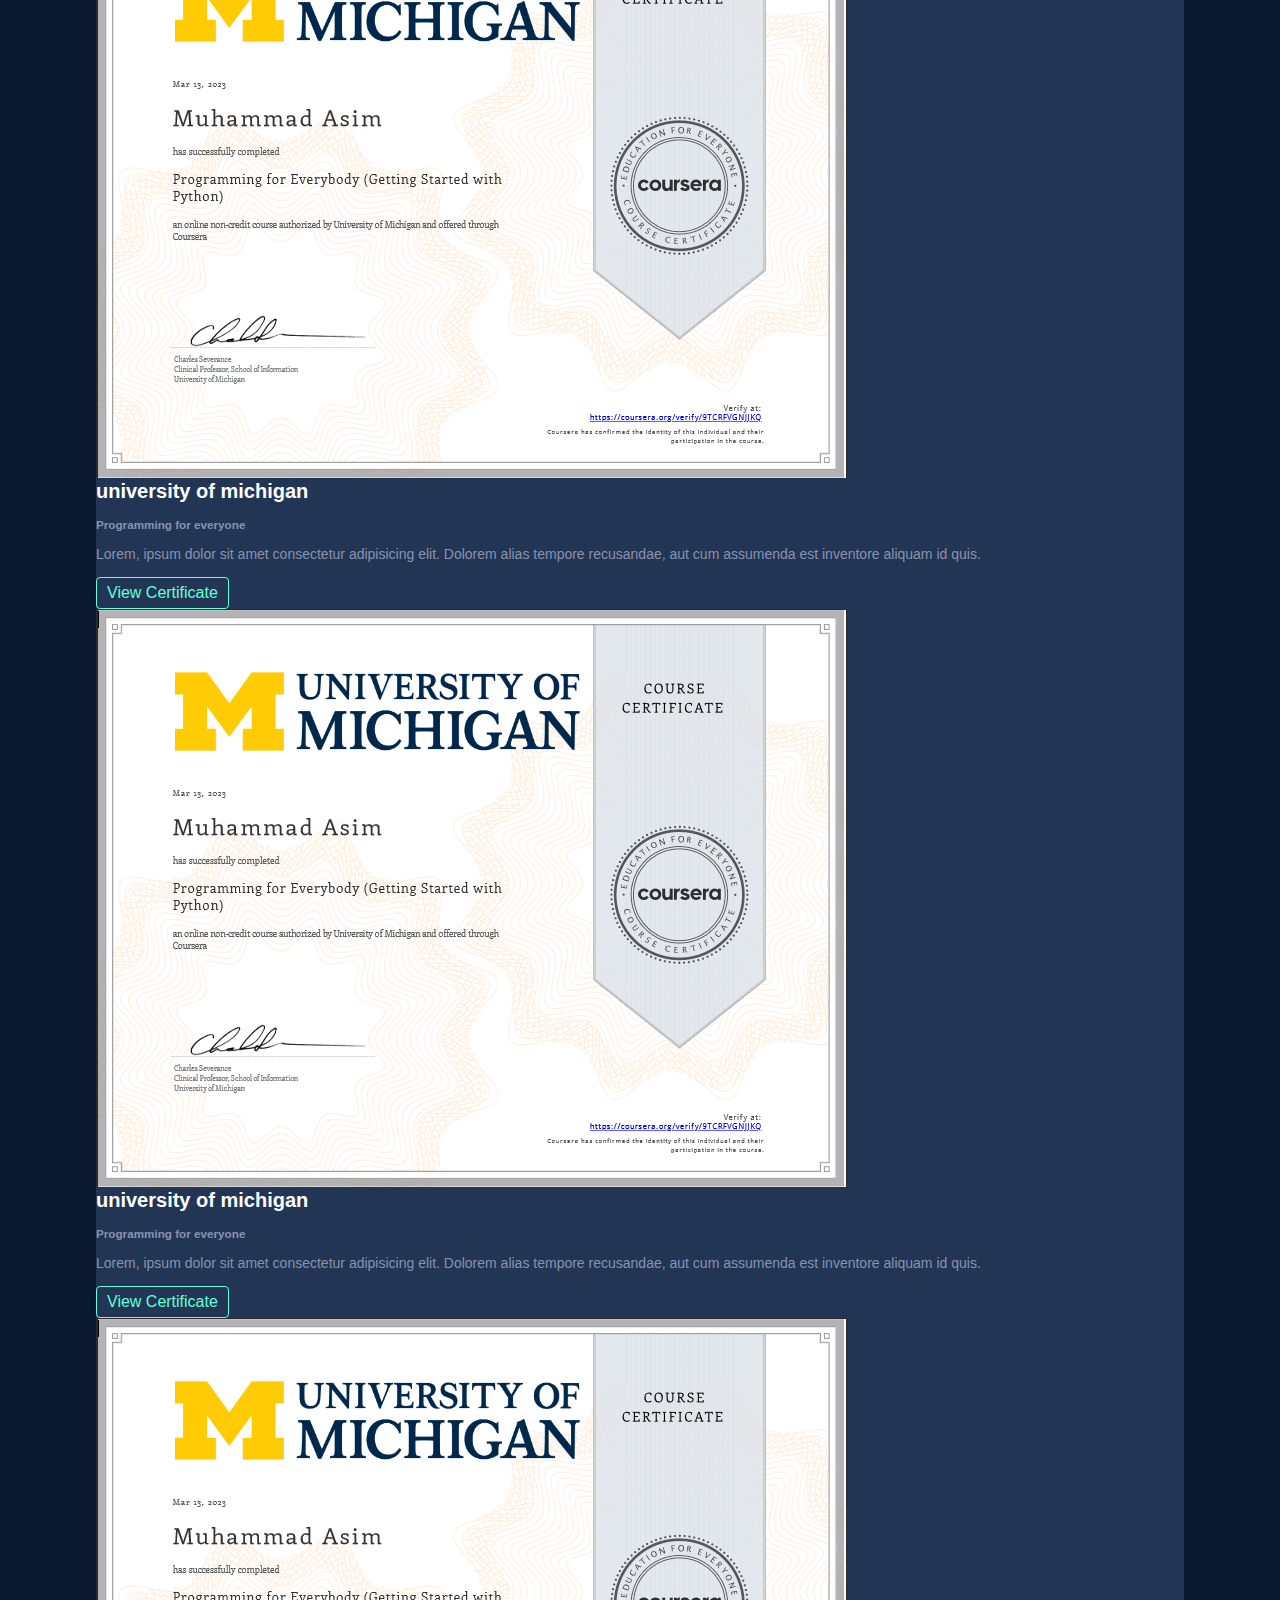
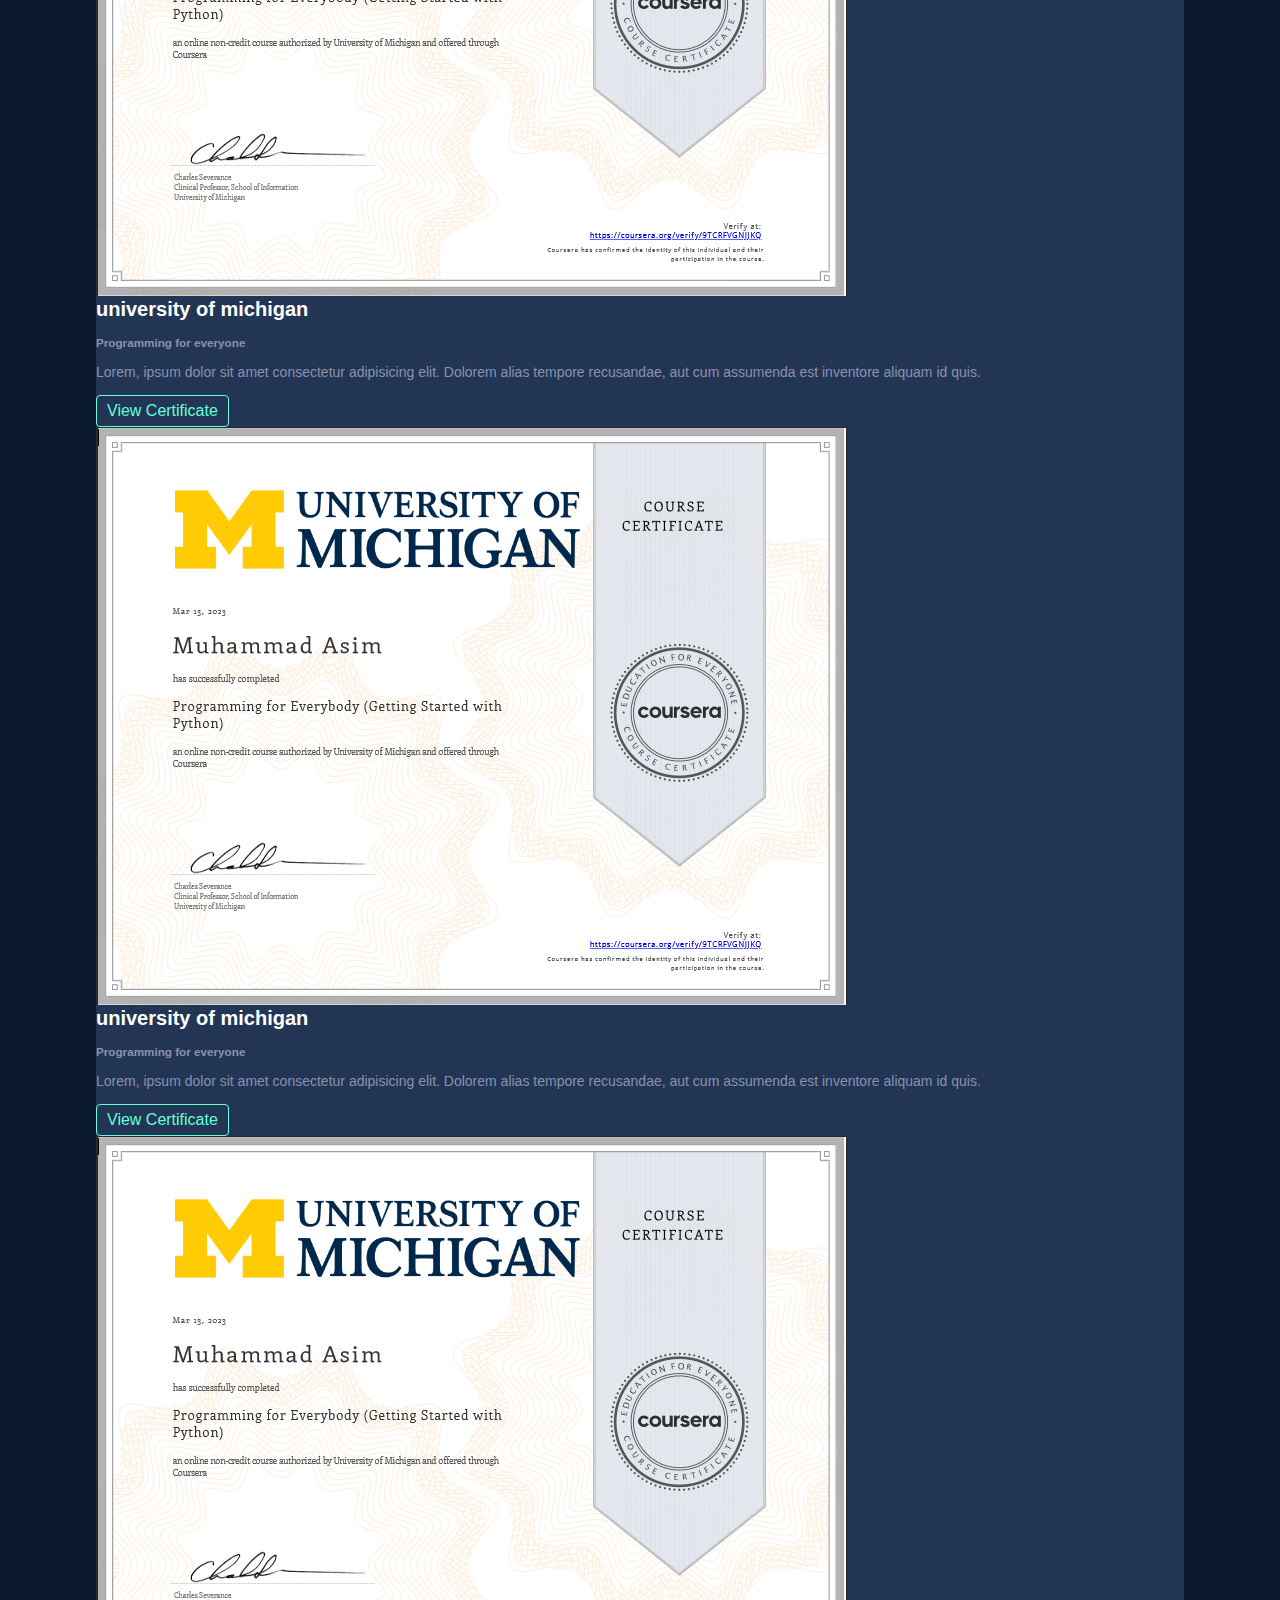
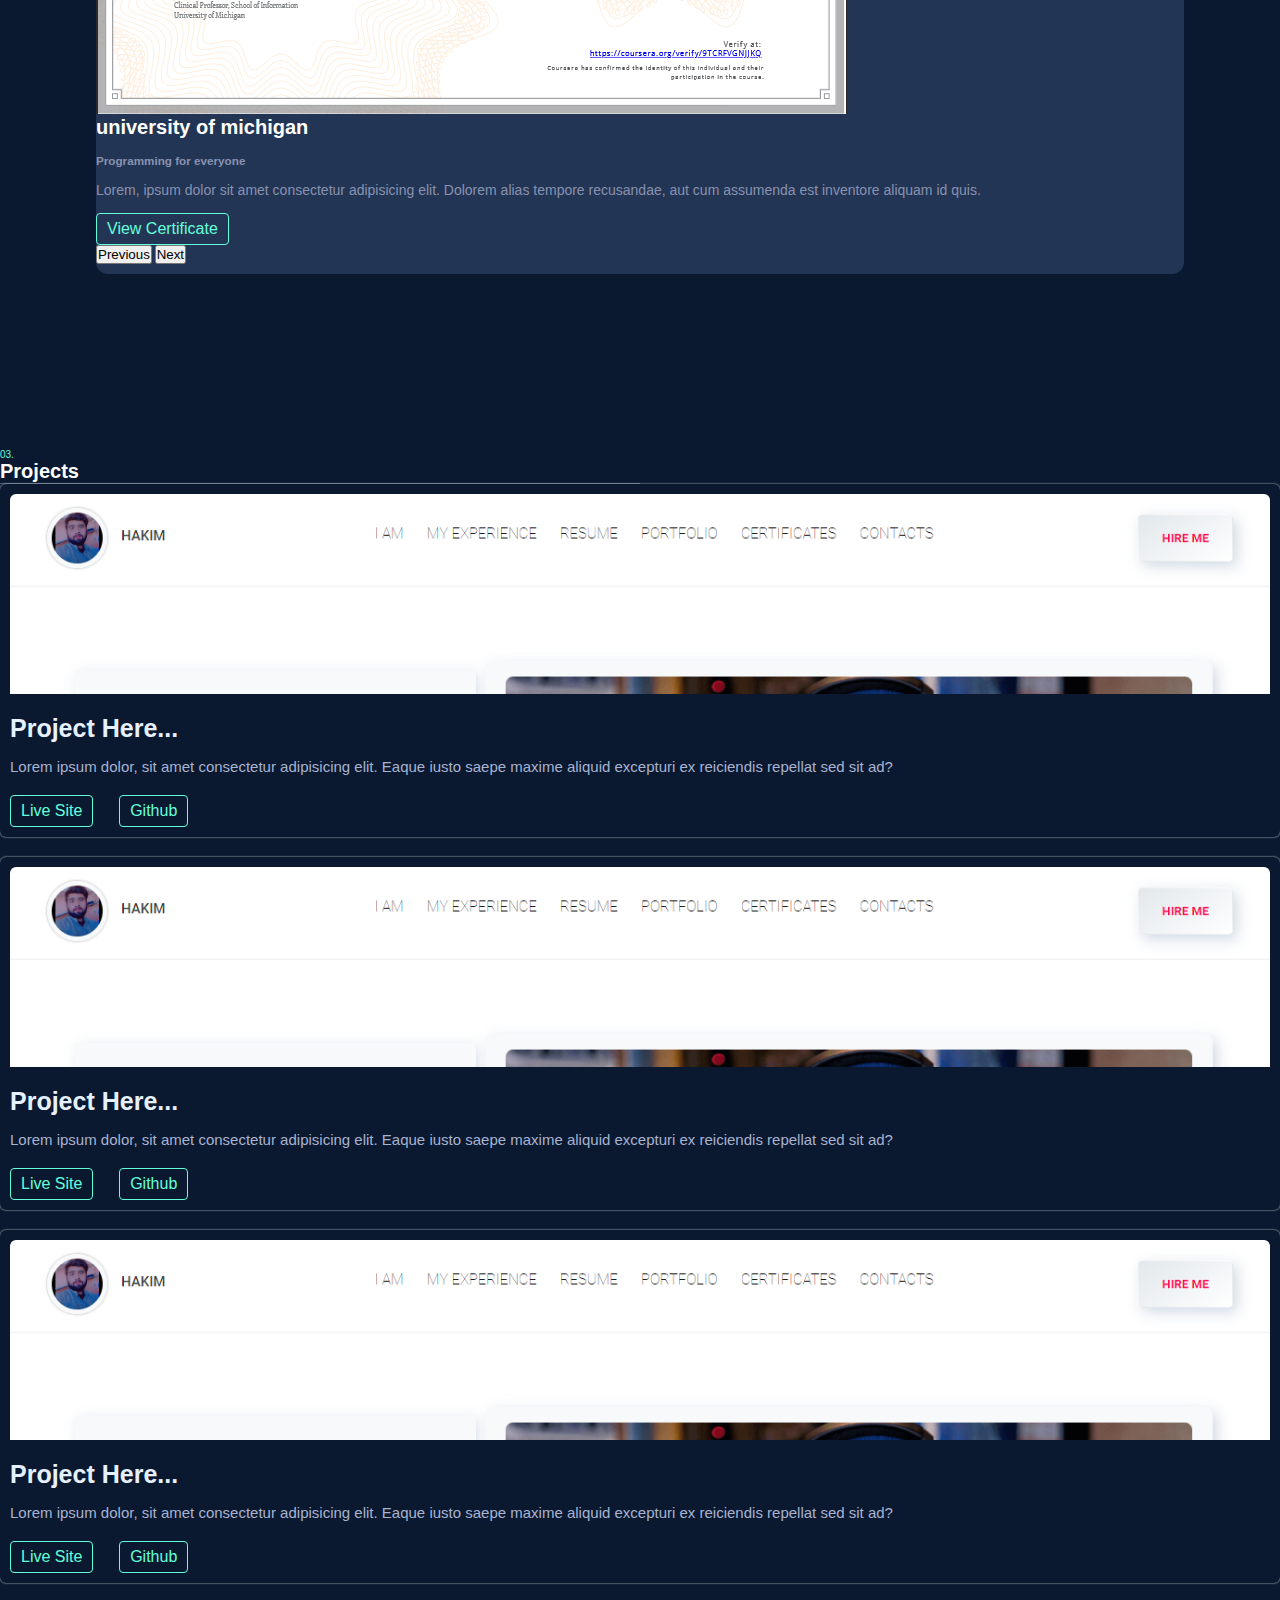
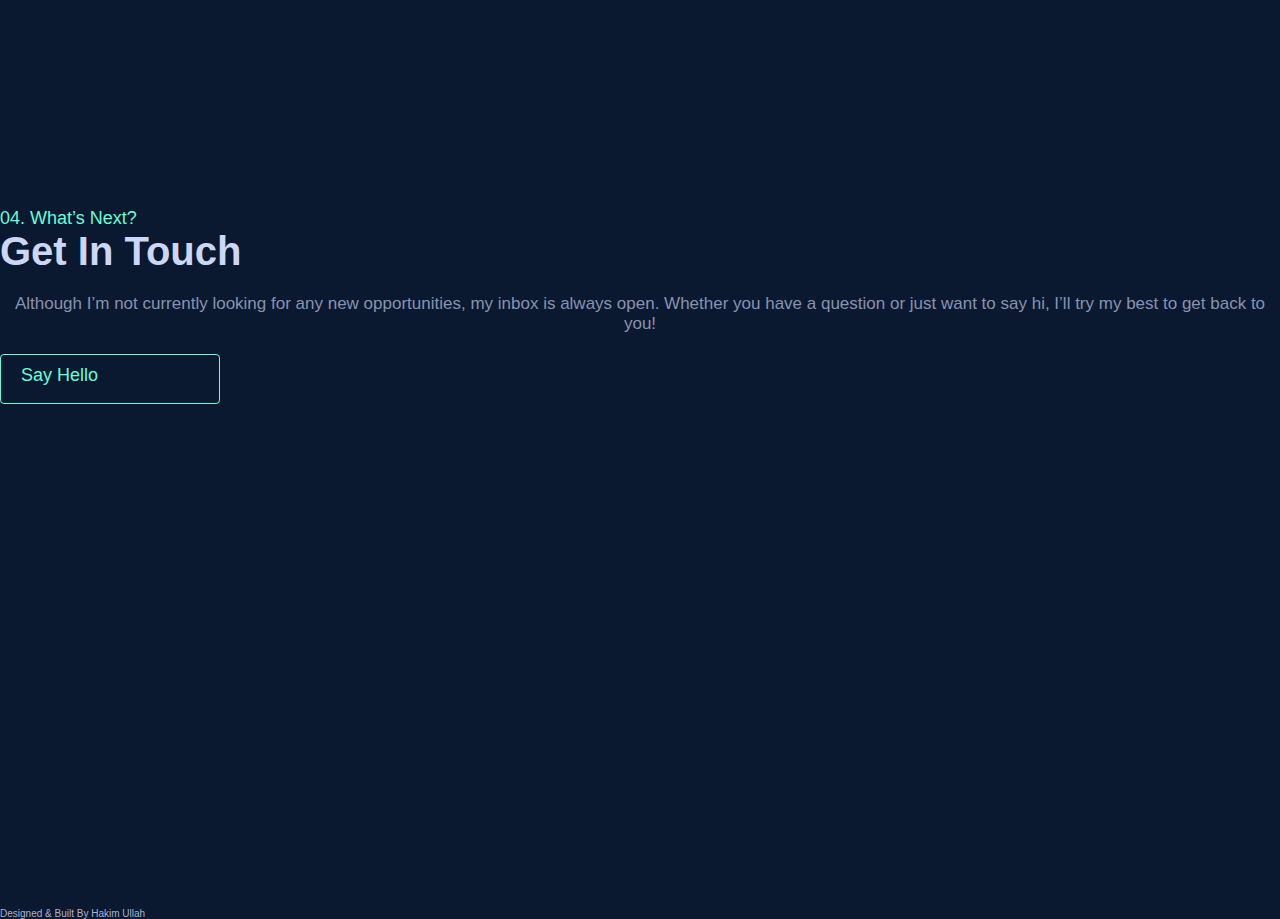
==== commit 87b01277: "Create- Project Section Update-Experience Section" ====
--- a/index.html
+++ b/index.html
@@ -1,39 +1,69 @@
-<!doctype html>
+<!DOCTYPE html>
 <html lang="en">
   <head>
-    <meta charset="utf-8">
-    <meta name="viewport" content="width=device-width, initial-scale=1">
+    <meta charset="utf-8" />
+    <meta name="viewport" content="width=device-width, initial-scale=1" />
     <title>ASIM-PORTFOLIO</title>
     <!-- //// Bootstrap-5 CSS CDN LINK //// -->
-    <link href="https://cdn.jsdelivr.net/npm/bootstrap@5.3.0-alpha1/dist/css/bootstrap.min.css" rel="stylesheet" integrity="sha384-GLhlTQ8iRABdZLl6O3oVMWSktQOp6b7In1Zl3/Jr59b6EGGoI1aFkw7cmDA6j6gD" crossorigin="anonymous">
+    <link
+      href="https://cdn.jsdelivr.net/npm/bootstrap@5.3.0-alpha1/dist/css/bootstrap.min.css"
+      rel="stylesheet"
+      integrity="sha384-GLhlTQ8iRABdZLl6O3oVMWSktQOp6b7In1Zl3/Jr59b6EGGoI1aFkw7cmDA6j6gD"
+      crossorigin="anonymous"
+    />
 
     <!-- ///////// Font Awesome Cdn link/////////// -->
-    <link rel="stylesheet" href="https://cdnjs.cloudflare.com/ajax/libs/font-awesome/5.15.4/css/all.min.css" integrity="sha512-1ycn6IcaQQ40/MKBW2W4Rhis/DbILU74C1vSrLJxCq57o941Ym01SwNsOMqvEBFlcgUa6xLiPY/NS5R+E6ztJQ==" crossorigin="anonymous" referrerpolicy="no-referrer" />
+    <link
+      rel="stylesheet"
+      href="https://cdnjs.cloudflare.com/ajax/libs/font-awesome/5.15.4/css/all.min.css"
+      integrity="sha512-1ycn6IcaQQ40/MKBW2W4Rhis/DbILU74C1vSrLJxCq57o941Ym01SwNsOMqvEBFlcgUa6xLiPY/NS5R+E6ztJQ=="
+      crossorigin="anonymous"
+      referrerpolicy="no-referrer"
+    />
 
     <!-- ///// Custom CSS LINK//// -->
-    <link rel="stylesheet" href="index.css">
-    <link rel="stylesheet" href="/responsive.css">
+    <link rel="stylesheet" href="index.css" />
+    <link rel="stylesheet" href="/responsive.css" />
 
     <!-- ...//// Custom JS LINK..//// -->
     <script src="/index.js" defer></script>
   </head>
   <body id="body">
-
- <a href="mailto:muhammad_asim20@yahoo.com" class="email-link  d-none d-md-block ">Muhammad_asim20@yahoo.com</a>
- <div class="d-none d-md-block">
-  <div class="social-links">
-    <a href="https://www.linkedin.com/in/muhammad-asim-36865375/" target="_blank"><i class="fab fa-linkedin-in"></i></a>
-    <a href="mailto:muhammad_asim20@yahoo.com" target="_blank"><i class="fas fa-envelope-square"></i></a>
-    <a href=" https://wa.me/03452556967"><i class="fab fa-whatsapp"></i></a>
-   </div>
- </div>
+    <a
+      href="mailto:muhammad_asim20@yahoo.com"
+      class="email-link d-none d-md-block"
+      >Muhammad_asim20@yahoo.com</a
+    >
+    <div class="d-none d-md-block">
+      <div class="social-links">
+        <a
+          href="https://www.linkedin.com/in/muhammad-asim-36865375/"
+          target="_blank"
+          ><i class="fab fa-linkedin-in"></i
+        ></a>
+        <a href="mailto:muhammad_asim20@yahoo.com" target="_blank"
+          ><i class="fas fa-envelope-square"></i
+        ></a>
+        <a href=" https://wa.me/03452556967"><i class="fab fa-whatsapp"></i></a>
+      </div>
+    </div>
 
     <!-- ///// Header Start//// -->
     <header class="header">
       <nav class="navbar navbar-expand-lg position-relative">
         <div class="container">
-          <a class="navbar-brand logo" href="#"><img src="/Images/logo1.png" alt="logo" style="width:50px"></a>
-          <button class="navbar-toggler" type="button" data-bs-toggle="collapse" data-bs-target="#navbarNav" aria-controls="navbarNav" aria-expanded="false" aria-label="Toggle navigation">
+          <a class="navbar-brand logo" href="#"
+            ><img src="/Images/logo1.png" alt="logo" style="width: 50px"
+          /></a>
+          <button
+            class="navbar-toggler"
+            type="button"
+            data-bs-toggle="collapse"
+            data-bs-target="#navbarNav"
+            aria-controls="navbarNav"
+            aria-expanded="false"
+            aria-label="Toggle navigation"
+          >
             <!-- <span class="navbar-toggler-icon"></span> -->
             <i class="fas fa-stream text-white fs-1" id="menu"></i>
           </button>
@@ -41,21 +71,36 @@
             <i class="fas fa-times fs-1 text-white" id="close"></i>
             <ul class="navbar-nav ms-auto mt-lg-0 mt-5 text-center">
               <li class="nav-item mb-lg-0 mb-2">
-                <a class="nav-link" aria-current="page" href="#about"><span>01. </span>About</a>
+                <a class="nav-link" aria-current="page" href="#about"
+                  ><span>01. </span>About</a
+                >
               </li>
               <li class="nav-item mb-lg-0 mb-2">
-                <a class="nav-link" href="#experience"><span>02. </span>Experience</a>
+                <a class="nav-link" href="#experience"
+                  ><span>02. </span>Experience</a
+                >
               </li>
               <li class="nav-item mb-lg-0 mb-2">
-                <a class="nav-link" href="#certifications"><span>03. </span>Certifications</a>
+                <a class="nav-link" href="#certifications"
+                  ><span>03. </span>Certifications</a
+                >
               </li>
               <li class="nav-item mb-lg-0 mb-2">
-                <a class="nav-link" href="#contact"><span>04. </span>Contact</a>
+                <a class="nav-link" href="#projects"
+                  ><span>04. </span>Projects</a
+                >
               </li>
               <li class="nav-item mb-lg-0 mb-2">
-                <a class="btn resume-btn" href="/Muhammad Asim (2).pdf" target="_blank"><span>resume</span></a>
+                <a class="nav-link" href="#contact"><span>05. </span>Contact</a>
               </li>
-             
+              <li class="nav-item mb-lg-0 mb-2">
+                <a
+                  class="btn resume-btn"
+                  href="/Muhammad Asim (2).pdf"
+                  target="_blank"
+                  ><span>resume</span></a
+                >
+              </li>
             </ul>
           </div>
         </div>
@@ -63,21 +108,25 @@
     </header>
     <!-- ///// Header End//// -->
 
-
     <!-- //////// Main Element Start///////// -->
     <main id="main">
       <!-- Hero Section Start -->
       <section class="hero" id="hero">
         <div class="container">
           <div class="row flex-nowrap">
-            <div class="col-lg-10 col-md-9  col-12">
+            <div class="col-lg-10 col-md-9 col-12">
               <small>Hi, my name is</small>
-              <h1 class="name">
-                Muhammad Asim.
-              </h1>
+              <h1 class="name">Muhammad Asim.</h1>
               <h1 class="job-desc">Goal-oriented Mechatronics Engineer</h1>
-              <p class="description">I'm Mechatronics Engineer creating solutions at cost-effective rates to resolve technical hitches.Their mission and vision is to support production and manufacturing proceedings by enhancing efficiency. </p>
-              <a href="#" class="btn check-work-btn border border-primary">Check Out My Work!</a>
+              <p class="description">
+                I'm Mechatronics Engineer creating solutions at cost-effective
+                rates to resolve technical hitches.Their mission and vision is
+                to support production and manufacturing proceedings by enhancing
+                efficiency.
+              </p>
+              <a href="#" class="btn check-work-btn border border-primary"
+                >Check Out My Work!</a
+              >
             </div>
           </div>
         </div>
@@ -87,16 +136,29 @@
       <!-- About Section Start -->
       <section class="about mb-5" id="about">
         <div class="container">
-          
           <div class="row align-items-center justify-content-around">
             <div class="col-md-7 col-12 position-relative">
-              <div class="main-title d-flex align-items-center gap-3 mb-5"><span class="fs-2">01.</span> <h1>About</h1></div>
-                 <p class="fs-3 mb-5">Hello! My name is Brittany and I enjoy creating things that live on the internet. My interest in web development started back in 2012 when I decided to try editing custom Tumblr themes — turns out hacking together a custom reblog button taught me a lot about HTML & CSS</p>
-                 <p class="fs-3">Fast-forward to today, and I’ve had the privilege of working at an advertising agency, a start-up, a huge corporation, and a student-led design studio. My main focus these days is building accessible, inclusive products and digital experiences at Upstatement for a variety of clients</p>
-                 
-            </div>
-            <div class="col-md-3 col-10 bg-secondary rounded-3 shadow">
-              <img src="/Images/pic.jpeg" alt="about-img" class="img-fluid">
+              <div class="main-title d-flex align-items-center gap-3 mb-5">
+                <span class="fs-2">01.</span>
+                <h1>About me</h1>
+              </div>
+              <p class="fs-3 mb-5">
+                Hello! My name is Brittany and I enjoy creating things that live
+                on the internet. My interest in web development started back in
+                2012 when I decided to try editing custom Tumblr themes — turns
+                out hacking together a custom reblog button taught me a lot
+                about HTML & CSS
+              </p>
+              <p class="fs-3">
+                Fast-forward to today, and I’ve had the privilege of working at
+                an advertising agency, a start-up, a huge corporation, and a
+                student-led design studio. My main focus these days is building
+                accessible, inclusive products and digital experiences at
+                Upstatement for a variety of clients
+              </p>
+            </div>
+            <div class="col-lg-5 col-md-5 col-9 rounded-3">
+              <img src="/Images/about-img.jpeg" alt="about-img" class="img-fluid rounded-3 about-img" />
             </div>
           </div>
         </div>
@@ -107,432 +169,929 @@
 
       <section id="experience" class="experience">
         <div class="container p-sm-0 px-4">
-
           <div class="row flex-nowrap position-relative">
-            <div class="main-title d-flex align-items-center gap-3 mb-5 offset-lg-2 offser-sm-2 offset-1"><span class="fs-2">02.</span> <h1>Experience</h1></div>
+            <div
+              class="main-title d-flex align-items-center gap-3 mb-5 offset-lg-2 offser-sm-2 offset-1"
+            >
+              <span class="fs-2">02.</span>
+              <h1>Experience</h1>
+            </div>
           </div>
 
-        <div class="row justify-content-center align-items-md-start align-items-center gap-5 mt-5">
-          <div class="experience-links col-12 col-md-1 h-100 text-white  py-3 px-3">
-            <ul class="nav flex-md-column flex-row">
-              <li class="nav-item mb-3">
-                <a class="nav-link experience-link show" aria-current="page" href="#" data-target="#lahore">Lahore</a>
-              </li>
-               <li class="nav-item mb-3">
-                <a class="nav-link experience-link" href="#" data-target="#haripur1">Haripur</a>
-              </li>
-              <li class="nav-item mb-3">
-                <a class="nav-link experience-link" href="#" data-target="#haripur2">Haripur</a>
-              </li>
-              <li class="nav-item mb-3">
-                <a class="nav-link experience-link" href="#" data-target="#peshawar">Peshawar</a>
-              </li> 
-            </ul>
-          </div>
-
-          <div class="experience-content col-lg-6 col-md-8 ms-sm-5 col-sm-12 borde">
-
-            <div id="lahore" class="actual-content show">
-              <h3 class="job-position fs-1 fw-bold text-white mb-2">Sr. Operations Manager</h3>
-              <p class="fs-4 fw-light mb-3">Procon Engineering Pvt Ltd [Mar 2022-Aug 2022]</p>
-              <div class="job-description">
-                <div class="d-flex gap-2 mb-1">
-                  <i class="fas fa-caret-right fs-4" style="color:#64ffda"></i>
-                <p class="fs-5">Managing Smooth Operations of S1.6m,2.5m, SS1.6m, SSMMS3.2m, and installation, and commissioning of SSS 2.4m
-                  production line under the supervision of Chinese engineers.</p>
+          <div
+            class="row justify-content-center align-items-md-start align-items-center gap-5 mt-5"
+          >
+            <div
+              class="experience-links col-12 col-md-1 h-100 text-white py-3 px-3"
+            >
+              <ul class="nav flex-md-column flex-row">
+                <li class="nav-item mb-3">
+                  <a
+                    class="nav-link experience-link show"
+                    aria-current="page"
+                    href="#"
+                    data-target="#lahore"
+                    >Lahore</a
+                  >
+                </li>
+                <li class="nav-item mb-3">
+                  <a
+                    class="nav-link experience-link"
+                    href="#"
+                    data-target="#haripur1"
+                    >Haripur</a
+                  >
+                </li>
+                <li class="nav-item mb-3">
+                  <a
+                    class="nav-link experience-link"
+                    href="#"
+                    data-target="#peshawar"
+                    >Haripur</a
+                  >
+                </li>
+                <li class="nav-item mb-3">
+                  <a
+                    class="nav-link experience-link"
+                    href="#"
+                    data-target="#haripur2"
+                    >Peshawar</a
+                  >
+                </li>
+              </ul>
+            </div>
+
+            <div
+              class="experience-content col-lg-6 col-md-8 ms-sm-5 col-sm-12 borde"
+            >
+              <div id="lahore" class="actual-content show">
+                <h3 class="job-position fs-1 fw-bold text-white mb-2">
+                  Sr. Operations Manager
+                </h3>
+                <p class="fs-4 fw-light mb-3">
+                  Procon Engineering Pvt Ltd [Mar 2022-Aug 2022]
+                </p>
+                <div class="job-description">
+                  <div class="d-flex gap-2 mb-1">
+                    <i
+                      class="fas fa-caret-right fs-4"
+                      style="color: #64ffda"
+                    ></i>
+                    <p class="fs-5">
+                      Managing Smooth Operations of S1.6m,2.5m, SS1.6m,
+                      SSMMS3.2m, and installation, and commissioning of SSS 2.4m
+                      production line under the supervision of Chinese
+                      engineers.
+                    </p>
+                  </div>
+                  <div class="d-flex gap-2 mb-1">
+                    <i
+                      class="fas fa-caret-right fs-4"
+                      style="color: #64ffda"
+                    ></i>
+                    <p class="fs-5">
+                      Develop and implement strategies to optimize operations
+                      and achieve goals.
+                    </p>
+                  </div>
+                  <div class="d-flex gap-2 mb-1">
+                    <i
+                      class="fas fa-caret-right fs-4"
+                      style="color: #64ffda"
+                    ></i>
+                    <p class="fs-5">
+                      Manage day-to-day operations, analyze inefficiencies, and
+                      improve performance.
+                    </p>
+                  </div>
+                  <div class="d-flex gap-2 mb-1">
+                    <i
+                      class="fas fa-caret-right fs-4"
+                      style="color: #64ffda"
+                    ></i>
+                    <p class="fs-5">Develop and manage operational budgets.</p>
+                  </div>
+                  <span class="more-text">
+                    <div class="d-flex gap-2 mb-1">
+                      <i
+                        class="fas fa-caret-right fs-4"
+                        style="color: #64ffda"
+                      ></i>
+                      <p class="fs-5">
+                        Collaborate with cross-functional teams and ensure
+                        compliance with regulations.
+                      </p>
+                    </div>
+                    <div class="d-flex gap-2 mb-1">
+                      <i
+                        class="fas fa-caret-right fs-4"
+                        style="color: #64ffda"
+                      ></i>
+                      <p class="fs-5">
+                        Implement training programs, manage stakeholder
+                        relationships, and drive continuous improvement.
+                      </p>
+                    </div>
+                    <div class="d-flex gap-2 mb-1">
+                      <i
+                        class="fas fa-caret-right fs-4"
+                        style="color: #64ffda"
+                      ></i>
+                      <p class="fs-5">
+                        Analyze data and monitor performance to identify areas
+                        for improvement.
+                      </p>
+                    </div>
+                    <div class="d-flex gap-2 mb-1">
+                      <i
+                        class="fas fa-caret-right fs-4"
+                        style="color: #64ffda"
+                      ></i>
+                      <p class="fs-5">
+                        Ensure safe and compliant operations with effective
+                        communication channels.
+                      </p>
+                    </div>
+                    <div class="d-flex gap-2 mb-1">
+                      <i
+                        class="fas fa-caret-right fs-4"
+                        style="color: #64ffda"
+                      ></i>
+                      <p class="fs-5">
+                        Implementation of 5S’ with a liaison of OPEX & Lean.
+                      </p>
+                    </div>
+                    <div class="d-flex gap-2 mb-1">
+                      <i
+                        class="fas fa-caret-right fs-4"
+                        style="color: #64ffda"
+                      ></i>
+                      <p class="fs-5">
+                        Developing & Implementation of SOPs, Production &
+                        Process flow charts.
+                      </p>
+                    </div>
+                  </span>
+                  <button class="read-more-btn">Read More...</button>
+                </div>
               </div>
-                <div class="d-flex gap-2 mb-1">
-                  <i class="fas fa-caret-right fs-4" style="color:#64ffda"></i>
-                <p class="fs-5">Develop and implement strategies to optimize operations and achieve goals.</p>
+
+              <div id="haripur1" class="actual-content">
+                <h3 class="job-position fs-1 fw-bold text-white mb-2">
+                  Sr. Manager Production
+                </h3>
+                <p class="fs-4 fw-light mb-3">
+                  FB Textile Pvt Ltd [ Jul 2020 – Jan 2022 ]
+                </p>
+                <div class="job-description">
+                  <div class="d-flex gap-2 mb-1">
+                    <i
+                      class="fas fa-caret-right fs-4"
+                      style="color: #64ffda"
+                    ></i>
+                    <p class="fs-5">
+                      Managing installation, commissioning, operations, and
+                      smooth production of SSS 3.2m production line.
+                    </p>
+                  </div>
+                  <div class="d-flex gap-2 mb-1">
+                    <i
+                      class="fas fa-caret-right fs-4"
+                      style="color: #64ffda"
+                    ></i>
+                    <p class="fs-5">
+                      Determined suitable crew requirements, scheduled
+                      employees, and worked with human resources to meet
+                      changing production schedules.
+                    </p>
+                  </div>
+                  <div class="d-flex gap-2 mb-1">
+                    <i
+                      class="fas fa-caret-right fs-4"
+                      style="color: #64ffda"
+                    ></i>
+                    <p class="fs-5">
+                      Assessed manufacturing processes and recommended
+                      improvements to increase productivity.
+                    </p>
+                  </div>
+                  <div class="d-flex gap-2 mb-1">
+                    <i
+                      class="fas fa-caret-right fs-4"
+                      style="color: #64ffda"
+                    ></i>
+                    <p class="fs-5">
+                      Monitored and supported the progress of plant production
+                      orders by managing store capacity.
+                    </p>
+                  </div>
+                  <span class="more-text">
+                    <div class="d-flex gap-2 mb-1">
+                      <i
+                        class="fas fa-caret-right fs-4"
+                        style="color: #64ffda"
+                      ></i>
+                      <p class="fs-5">
+                        Managed and implemented marketing activities through
+                        research and strategic planning,
+                      </p>
+                    </div>
+                    <div class="d-flex gap-2 mb-1">
+                      <i
+                        class="fas fa-caret-right fs-4"
+                        style="color: #64ffda"
+                      ></i>
+                      <p class="fs-5">
+                        Investigated and implemented ideas for quality
+                        improvement, increased productivity, and cost reduction.
+                      </p>
+                    </div>
+                    <div class="d-flex gap-2 mb-1">
+                      <i
+                        class="fas fa-caret-right fs-4"
+                        style="color: #64ffda"
+                      ></i>
+                      <p class="fs-5">
+                        Worked with quality manager to achieve proper
+                        segregation and recycling of waste.
+                      </p>
+                    </div>
+                    <div class="d-flex gap-2 mb-1">
+                      <i
+                        class="fas fa-caret-right fs-4"
+                        style="color: #64ffda"
+                      ></i>
+                      <p class="fs-5">
+                        Partnered with leadership on recruiting, hiring, and
+                        coaching production personnel.
+                      </p>
+                    </div>
+                    <div class="d-flex gap-2 mb-1">
+                      <i
+                        class="fas fa-caret-right fs-4"
+                        style="color: #64ffda"
+                      ></i>
+                      <p class="fs-5">
+                        Resolved issues quickly to maintain productivity goals.
+                      </p>
+                    </div>
+                    <div class="d-flex gap-2 mb-1">
+                      <i
+                        class="fas fa-caret-right fs-4"
+                        style="color: #64ffda"
+                      ></i>
+                      <p class="fs-5">
+                        Applied lean practices to balance workflow and eliminate
+                        unnecessary steps.
+                      </p>
+                    </div>
+                    <div class="d-flex gap-2 mb-1">
+                      <i
+                        class="fas fa-caret-right fs-4"
+                        style="color: #64ffda"
+                      ></i>
+                      <p class="fs-5">
+                        Delivered direct feedback to Directors regarding project
+                        visibility and status.
+                      </p>
+                    </div>
+                    <div class="d-flex gap-2 mb-1">
+                      <i
+                        class="fas fa-caret-right fs-4"
+                        style="color: #64ffda"
+                      ></i>
+                      <p class="fs-5">
+                        Estimated labour requirements to support anticipated
+                        workload.
+                      </p>
+                    </div>
+                    <div class="d-flex gap-2 mb-1">
+                      <i
+                        class="fas fa-caret-right fs-4"
+                        style="color: #64ffda"
+                      ></i>
+                      <p class="fs-5">
+                        Managed internal operational standards and productivity
+                        targets.
+                      </p>
+                    </div>
+                  </span>
+                  <button class="read-more-btn">Read More...</button>
+                </div>
               </div>
-                <div class="d-flex gap-2 mb-1">
-                  <i class="fas fa-caret-right fs-4" style="color:#64ffda"></i>
-                <p class="fs-5">Manage day-to-day operations, analyze inefficiencies, and improve performance.</p>
+
+              <div id="haripur2" class="actual-content">
+                <h3 class="job-position fs-1 fw-bold text-white mb-2">
+                  Operations, Production & Maintenance Engineer
+                </h3>
+                <p class="fs-4 fw-light mb-3">
+                  Zamoung Textile. Deans iIndustries ptv Ltd [ May 2015 – Jun
+                  2020]
+                </p>
+                <div class="job-description">
+                  <div class="d-flex gap-2 mb-1">
+                    <i
+                      class="fas fa-caret-right fs-4"
+                      style="color: #64ffda"
+                    ></i>
+                    <p class="fs-5">
+                      Managing installation, commissioning, operation, and
+                      smooth production of SS 2.4m and SMXS2.4m production
+                      lines.
+                    </p>
+                  </div>
+                  <div class="d-flex gap-2 mb-1">
+                    <i
+                      class="fas fa-caret-right fs-4"
+                      style="color: #64ffda"
+                    ></i>
+                    <p class="fs-5">
+                      Supported machine operators in the setup and operation of
+                      production equipment resulting in efficient runs.
+                    </p>
+                  </div>
+                  <div class="d-flex gap-2 mb-1">
+                    <i
+                      class="fas fa-caret-right fs-4"
+                      style="color: #64ffda"
+                    ></i>
+                    <p class="fs-5">
+                      Reduced process bottlenecks by training and coaching
+                      employees on practices, procedures and performance
+                      strategies.
+                    </p>
+                  </div>
+                  <div class="d-flex gap-2 mb-1">
+                    <i
+                      class="fas fa-caret-right fs-4"
+                      style="color: #64ffda"
+                    ></i>
+                    <p class="fs-5">
+                      Organized work to meet demanding production goals.
+                    </p>
+                  </div>
+                  <span class="more-text">
+                    <div class="d-flex gap-2 mb-1">
+                      <i
+                        class="fas fa-caret-right fs-4"
+                        style="color: #64ffda"
+                      ></i>
+                      <p class="fs-5">
+                        Increased profit by streamlining operations.
+                      </p>
+                    </div>
+                    <div class="d-flex gap-2 mb-1">
+                      <i
+                        class="fas fa-caret-right fs-4"
+                        style="color: #64ffda"
+                      ></i>
+                      <p class="fs-5">
+                        Established positive and effective communication among
+                        unit staff and organization leadership, reducing
+                        miscommunications and missed deadlines.
+                      </p>
+                    </div>
+                    <div class="d-flex gap-2 mb-1">
+                      <i
+                        class="fas fa-caret-right fs-4"
+                        style="color: #64ffda"
+                      ></i>
+                      <p class="fs-5">
+                        Volunteered for additional assignments during peak work
+                        periods to keep tasks on schedule.
+                      </p>
+                    </div>
+                    <div class="d-flex gap-2 mb-1">
+                      <i
+                        class="fas fa-caret-right fs-4"
+                        style="color: #64ffda"
+                      ></i>
+                      <p class="fs-5">
+                        Examined incoming materials and compared them to
+                        documentation for accuracy and quality.
+                      </p>
+                    </div>
+                    <div class="d-flex gap-2 mb-1">
+                      <i
+                        class="fas fa-caret-right fs-4"
+                        style="color: #64ffda"
+                      ></i>
+                      <p class="fs-5">
+                        Assembled products according to changing daily work
+                        orders and specific customer needs.
+                      </p>
+                    </div>
+                    <div class="d-flex gap-2 mb-1">
+                      <i
+                        class="fas fa-caret-right fs-4"
+                        style="color: #64ffda"
+                      ></i>
+                      <p class="fs-5">
+                        Used hand trucks and forklifts to load, unload, and
+                        transport items.
+                      </p>
+                    </div>
+                    <div class="d-flex gap-2 mb-1">
+                      <i
+                        class="fas fa-caret-right fs-4"
+                        style="color: #64ffda"
+                      ></i>
+                      <p class="fs-5">
+                        Supported production needs by performing routine tasks
+                        using standard procedures and equipment.
+                      </p>
+                    </div>
+                    <div class="d-flex gap-2 mb-1">
+                      <i
+                        class="fas fa-caret-right fs-4"
+                        style="color: #64ffda"
+                      ></i>
+                      <p class="fs-5">
+                        Maintained maximum organization and productivity by
+                        properly sorting project components on worktables.
+                      </p>
+                    </div>
+                    <div class="d-flex gap-2 mb-1">
+                      <i
+                        class="fas fa-caret-right fs-4"
+                        style="color: #64ffda"
+                      ></i>
+                      <p class="fs-5">
+                        Adjusted machines to increase productivity for runs.
+                      </p>
+                    </div>
+                    <div class="d-flex gap-2 mb-1">
+                      <i
+                        class="fas fa-caret-right fs-4"
+                        style="color: #64ffda"
+                      ></i>
+                      <p class="fs-5">
+                        Identified procedure or process changes required to
+                        improve performance and productivity.
+                      </p>
+                    </div>
+                    <div class="d-flex gap-2 mb-1">
+                      <i
+                        class="fas fa-caret-right fs-4"
+                        style="color: #64ffda"
+                      ></i>
+                      <p class="fs-5">
+                        Documented production information via daily system logs
+                        and discussed it with the director.
+                      </p>
+                    </div>
+                    <div class="d-flex gap-2 mb-1">
+                      <i
+                        class="fas fa-caret-right fs-4"
+                        style="color: #64ffda"
+                      ></i>
+                      <p class="fs-5">
+                        Used equipment properly to avoid workplace hazards or
+                        injuries.
+                      </p>
+                    </div>
+                    <div class="d-flex gap-2 mb-1">
+                      <i
+                        class="fas fa-caret-right fs-4"
+                        style="color: #64ffda"
+                      ></i>
+                      <p class="fs-5">
+                        Worked in a matrix management environment with oversight
+                        of division-level managers, operations, sales, finance,
+                        human resources, safety, and compliance.
+                      </p>
+                    </div>
+                    <div class="d-flex gap-2 mb-1">
+                      <i
+                        class="fas fa-caret-right fs-4"
+                        style="color: #64ffda"
+                      ></i>
+                      <p class="fs-5">
+                        Implemented process improvement to shape organizational
+                        culture, optimize procedures for higher efficiency and
+                        help the company evolve and grow.
+                      </p>
+                    </div>
+                  </span>
+                  <button class="read-more-btn">Read More...</button>
+                </div>
               </div>
-                <div class="d-flex gap-2 mb-1">
-                  <i class="fas fa-caret-right fs-4" style="color:#64ffda"></i>
-                <p class="fs-5">Develop and manage operational budgets.</p>
+
+              <div id="peshawar" class="actual-content">
+                <h3 class="job-position fs-1 fw-bold text-white mb-2">
+                  Sr. Manager Installations, Production & Operations
+                </h3>
+                <p class="fs-4 fw-light mb-3">
+                  QR Textile Pvt Ltd [ Oct 2020 – Jan 2022 ]
+                </p>
+                <div class="job-description">
+                  <div class="d-flex gap-2 mb-1">
+                    <i
+                      class="fas fa-caret-right fs-4"
+                      style="color: #64ffda"
+                    ></i>
+                    <p class="fs-5">
+                      Managing installation, commissioning, operation, and
+                      smooth production of SXMS 2.4m production line.
+                    </p>
+                  </div>
+                </div>
               </div>
-              <span class="more-text">
-                <div class="d-flex gap-2 mb-1">
-                  <i class="fas fa-caret-right fs-4" style="color:#64ffda"></i>
-                <p class="fs-5">Collaborate with cross-functional teams and ensure compliance with regulations.</p>
-              </div>
-                <div class="d-flex gap-2 mb-1">
-                  <i class="fas fa-caret-right fs-4" style="color:#64ffda"></i>
-                <p class="fs-5">Implement training programs, manage stakeholder relationships, and drive continuous improvement.</p>
-              </div>
-                <div class="d-flex gap-2 mb-1">
-                  <i class="fas fa-caret-right fs-4" style="color:#64ffda"></i>
-                <p class="fs-5">Analyze data and monitor performance to identify areas for improvement.</p>
-              </div>
-                <div class="d-flex gap-2 mb-1">
-                  <i class="fas fa-caret-right fs-4" style="color:#64ffda"></i>
-                <p class="fs-5">Ensure safe and compliant operations with effective communication channels.</p>
-              </div>
-                <div class="d-flex gap-2 mb-1">
-                  <i class="fas fa-caret-right fs-4" style="color:#64ffda"></i>
-                <p class="fs-5">Implementation of 5S’ with a liaison of OPEX & Lean.</p>
-              </div>
-                <div class="d-flex gap-2 mb-1">
-                  <i class="fas fa-caret-right fs-4" style="color:#64ffda"></i>
-                <p class="fs-5">Developing & Implementation of SOPs, Production & Process flow charts.</p>
-              </div>
-              </span>
-              <button class="read-more-btn">Read More...</button>
-                </div>
-            </div>
-
-
-            <div id="haripur1" class="actual-content">
-              <h3 class="job-position fs-1 fw-bold text-white mb-2">Sr. Manager Production</h3>
-              <p class="fs-4 fw-light mb-3">FB Textile Pvt Ltd [ Jul 2020 – Jan 2022 ]</p>
-              <div class="job-description">
-                <div class="d-flex gap-2 mb-1">
-                  <i class="fas fa-caret-right fs-4" style="color:#64ffda"></i>
-                <p class="fs-5">Managing installation, commissioning, operations, and smooth production of SSS 3.2m production line.</p>
-              </div>
-                <div class="d-flex gap-2 mb-1">
-                  <i class="fas fa-caret-right fs-4" style="color:#64ffda"></i>
-                <p class="fs-5">Determined suitable crew requirements, scheduled employees, and worked with human resources to meet changing
-                  production schedules.</p>
-              </div>
-                <div class="d-flex gap-2 mb-1">
-                  <i class="fas fa-caret-right fs-4" style="color:#64ffda"></i>
-                <p class="fs-5">Assessed manufacturing processes and recommended improvements to increase productivity.</p>
-              </div>
-                <div class="d-flex gap-2 mb-1">
-                  <i class="fas fa-caret-right fs-4" style="color:#64ffda"></i>
-                <p class="fs-5">Monitored and supported the progress of plant production orders by managing store capacity.</p>
-              </div>
-              <span class="more-text">
-                <div class="d-flex gap-2 mb-1">
-                  <i class="fas fa-caret-right fs-4" style="color:#64ffda"></i>
-                <p class="fs-5">Managed and implemented marketing activities through research and strategic planning,</p>
-              </div>
-                <div class="d-flex gap-2 mb-1">
-                  <i class="fas fa-caret-right fs-4" style="color:#64ffda"></i>
-                <p class="fs-5">Investigated and implemented ideas for quality improvement, increased productivity, and cost reduction.</p>
-              </div>
-                <div class="d-flex gap-2 mb-1">
-                  <i class="fas fa-caret-right fs-4" style="color:#64ffda"></i>
-                <p class="fs-5">Worked with quality manager to achieve proper segregation and recycling of waste.</p>
-              </div>
-                <div class="d-flex gap-2 mb-1">
-                  <i class="fas fa-caret-right fs-4" style="color:#64ffda"></i>
-                <p class="fs-5">Partnered with leadership on recruiting, hiring, and coaching production personnel.</p>
-              </div>
-                <div class="d-flex gap-2 mb-1">
-                  <i class="fas fa-caret-right fs-4" style="color:#64ffda"></i>
-                <p class="fs-5">Resolved issues quickly to maintain productivity goals.</p>
-              </div>
-                <div class="d-flex gap-2 mb-1">
-                  <i class="fas fa-caret-right fs-4" style="color:#64ffda"></i>
-                <p class="fs-5">Applied lean practices to balance workflow and eliminate unnecessary steps.</p>
-              </div>
-                <div class="d-flex gap-2 mb-1">
-                  <i class="fas fa-caret-right fs-4" style="color:#64ffda"></i>
-                <p class="fs-5">Delivered direct feedback to Directors regarding project visibility and status.</p>
-              </div>
-                <div class="d-flex gap-2 mb-1">
-                  <i class="fas fa-caret-right fs-4" style="color:#64ffda"></i>
-                <p class="fs-5">Estimated labour requirements to support anticipated workload.</p>
-               </div>
-                <div class="d-flex gap-2 mb-1">
-                  <i class="fas fa-caret-right fs-4" style="color:#64ffda"></i>
-                <p class="fs-5"> Managed internal operational standards and productivity targets.</p>
-               </div>
-              </span>
-              <button class="read-more-btn">Read More...</button>
-                </div>
-            </div>
-
-
-            <div id="haripur2" class="actual-content">
-              <h3 class="job-position fs-1 fw-bold text-white mb-2">haripur2. Operations Manager</h3>
-              <p class="fs-4 fw-light mb-3">Procon Engineering Pvt Ltd [Mar 2022-Aug 2022]</p>
-              <div class="job-description">
-                <div class="d-flex gap-2 mb-1">
-                  <i class="fas fa-caret-right fs-4" style="color:#64ffda"></i>
-                <p class="fs-5">Managing Smooth Operations of S1.6m,2.5m, SS1.6m, SSMMS3.2m, and installation, and commissioning of SSS 2.4m
-                  production line under the supervision of Chinese engineers.</p>
-              </div>
-                <div class="d-flex gap-2 mb-1">
-                  <i class="fas fa-caret-right fs-4" style="color:#64ffda"></i>
-                <p class="fs-5">Develop and implement strategies to optimize operations and achieve goals.</p>
-              </div>
-                <div class="d-flex gap-2 mb-1">
-                  <i class="fas fa-caret-right fs-4" style="color:#64ffda"></i>
-                <p class="fs-5">Manage day-to-day operations, analyze inefficiencies, and improve performance.</p>
-              </div>
-                <div class="d-flex gap-2 mb-1">
-                  <i class="fas fa-caret-right fs-4" style="color:#64ffda"></i>
-                <p class="fs-5">Develop and manage operational budgets.</p>
-              </div>
-              <span class="more-text">
-                <div class="d-flex gap-2 mb-1">
-                  <i class="fas fa-caret-right fs-4" style="color:#64ffda"></i>
-                <p class="fs-5">Collaborate with cross-functional teams and ensure compliance with regulations.</p>
-              </div>
-                <div class="d-flex gap-2 mb-1">
-                  <i class="fas fa-caret-right fs-4" style="color:#64ffda"></i>
-                <p class="fs-5">Implement training programs, manage stakeholder relationships, and drive continuous improvement.</p>
-              </div>
-                <div class="d-flex gap-2 mb-1">
-                  <i class="fas fa-caret-right fs-4" style="color:#64ffda"></i>
-                <p class="fs-5">Analyze data and monitor performance to identify areas for improvement.</p>
-              </div>
-                <div class="d-flex gap-2 mb-1">
-                  <i class="fas fa-caret-right fs-4" style="color:#64ffda"></i>
-                <p class="fs-5">Ensure safe and compliant operations with effective communication channels.</p>
-              </div>
-                <div class="d-flex gap-2 mb-1">
-                  <i class="fas fa-caret-right fs-4" style="color:#64ffda"></i>
-                <p class="fs-5">Implementation of 5S’ with a liaison of OPEX & Lean.</p>
-              </div>
-                <div class="d-flex gap-2 mb-1">
-                  <i class="fas fa-caret-right fs-4" style="color:#64ffda"></i>
-                <p class="fs-5">Developing & Implementation of SOPs, Production & Process flow charts.</p>
-              </div>
-              </span>
-              <button class="read-more-btn">Read More...</button>
-                </div>
-            </div>
-
-
-
-            <div id="peshawar" class="actual-content">
-              <h3 class="job-position fs-1 fw-bold text-white mb-2">peshawar Sr. Operations Manager</h3>
-              <p class="fs-4 fw-light mb-3">Procon Engineering Pvt Ltd [Mar 2022-Aug 2022]</p>
-              <div class="job-description">
-                <div class="d-flex gap-2 mb-1">
-                  <i class="fas fa-caret-right fs-4" style="color:#64ffda"></i>
-                <p class="fs-5">Managing Smooth Operations of S1.6m,2.5m, SS1.6m, SSMMS3.2m, and installation, and commissioning of SSS 2.4m
-                  production line under the supervision of Chinese engineers.</p>
-              </div>
-                <div class="d-flex gap-2 mb-1">
-                  <i class="fas fa-caret-right fs-4" style="color:#64ffda"></i>
-                <p class="fs-5">Develop and implement strategies to optimize operations and achieve goals.</p>
-              </div>
-                <div class="d-flex gap-2 mb-1">
-                  <i class="fas fa-caret-right fs-4" style="color:#64ffda"></i>
-                <p class="fs-5">Manage day-to-day operations, analyze inefficiencies, and improve performance.</p>
-              </div>
-                <div class="d-flex gap-2 mb-1">
-                  <i class="fas fa-caret-right fs-4" style="color:#64ffda"></i>
-                <p class="fs-5">Develop and manage operational budgets.</p>
-              </div>
-              <span class="more-text">
-                <div class="d-flex gap-2 mb-1">
-                  <i class="fas fa-caret-right fs-4" style="color:#64ffda"></i>
-                <p class="fs-5">Collaborate with cross-functional teams and ensure compliance with regulations.</p>
-              </div>
-                <div class="d-flex gap-2 mb-1">
-                  <i class="fas fa-caret-right fs-4" style="color:#64ffda"></i>
-                <p class="fs-5">Implement training programs, manage stakeholder relationships, and drive continuous improvement.</p>
-              </div>
-                <div class="d-flex gap-2 mb-1">
-                  <i class="fas fa-caret-right fs-4" style="color:#64ffda"></i>
-                <p class="fs-5">Analyze data and monitor performance to identify areas for improvement.</p>
-              </div>
-                <div class="d-flex gap-2 mb-1">
-                  <i class="fas fa-caret-right fs-4" style="color:#64ffda"></i>
-                <p class="fs-5">Ensure safe and compliant operations with effective communication channels.</p>
-              </div>
-                <div class="d-flex gap-2 mb-1">
-                  <i class="fas fa-caret-right fs-4" style="color:#64ffda"></i>
-                <p class="fs-5">Implementation of 5S’ with a liaison of OPEX & Lean.</p>
-              </div>
-                <div class="d-flex gap-2 mb-1">
-                  <i class="fas fa-caret-right fs-4" style="color:#64ffda"></i>
-                <p class="fs-5">Developing & Implementation of SOPs, Production & Process flow charts.</p>
-              </div>
-              </span>
-              <button class="read-more-btn">Read More...</button>
-                </div>
-            </div>
-
+            </div>
           </div>
         </div>
-
-
-
+      </section>
+      <!-- ------------- Experience Section Start-------------- -->
+
+      <!-- ------------- Certifications Section Start-------------- -->
+      <section class="certifications" id="certifications">
+        <div class="container p-sm-0 px-4">
+          <div class="row flex-nowrap position-relative">
+            <div
+              class="main-title d-flex align-items-center gap-3 mb-5 offset-lg-2 offser-sm-2 offset-1"
+            >
+              <span class="fs-2">03.</span>
+              <h1>Certifications</h1>
+            </div>
+          </div>
+          <div class="cards-container">
+            <div id="carouselExample" class="carousel slide">
+              <div class="carousel-inner">
+                <div class="carousel-item active">
+                  <div class="single-item">
+                    <div
+                      class="row align-items-center justify-content-center border-warning py-5"
+                    >
+                      <div class="col-md-3 col-8 mb-md-0 mb-4 certificate-img">
+                        <img
+                          src="/Images/Certificate-Images/one.PNG"
+                          alt=""
+                          class="img-fluid"
+                        />
+                      </div>
+                      <div class="col-md-6 col-8 certificate-description">
+                        <h1 class="institute-name text-uppercase">
+                          university of michigan
+                        </h1>
+                        <h3 class="course-name text-capitalize">
+                          Programming for everyone
+                        </h3>
+                        <p class="course-desc">
+                          Lorem, ipsum dolor sit amet consectetur adipisicing
+                          elit. Dolorem alias tempore recusandae, aut cum
+                          assumenda est inventore aliquam id quis.
+                        </p>
+                        <a
+                          href="/Certficates-pdfs/Coursera Certificate.pdf"
+                          target="_blank"
+                          class="btn view-certificate-btn"
+                          >View Certificate</a
+                        >
+                      </div>
+                    </div>
+                  </div>
+                </div>
+
+                <div class="carousel-item">
+                  <div class="single-item">
+                    <div
+                      class="row align-items-center justify-content-center border-warning py-5"
+                    >
+                      <div class="col-md-3 col-8 mb-md-0 mb-4 certificate-img">
+                        <img
+                          src="/Images/Certificate-Images/one.PNG"
+                          alt=""
+                          class="img-fluid"
+                        />
+                      </div>
+                      <div class="col-md-6 col-8 certificate-description">
+                        <h1 class="institute-name text-uppercase">
+                          university of michigan
+                        </h1>
+                        <h3 class="course-name text-capitalize">
+                          Programming for everyone
+                        </h3>
+                        <p class="course-desc">
+                          Lorem, ipsum dolor sit amet consectetur adipisicing
+                          elit. Dolorem alias tempore recusandae, aut cum
+                          assumenda est inventore aliquam id quis.
+                        </p>
+                        <a
+                          href="/Certficates-pdfs/Coursera Certificate.pdf"
+                          target="_blank"
+                          class="btn view-certificate-btn"
+                          >View Certificate</a
+                        >
+                      </div>
+                    </div>
+                  </div>
+                </div>
+
+                <div class="carousel-item">
+                  <div class="single-item">
+                    <div
+                      class="row align-items-center justify-content-center border-warning py-5"
+                    >
+                      <div class="col-md-3 col-8 mb-md-0 mb-4 certificate-img">
+                        <img
+                          src="/Images/Certificate-Images/one.PNG"
+                          alt=""
+                          class="img-fluid"
+                        />
+                      </div>
+                      <div class="col-md-6 col-8 certificate-description">
+                        <h1 class="institute-name text-uppercase">
+                          university of michigan
+                        </h1>
+                        <h3 class="course-name text-capitalize">
+                          Programming for everyone
+                        </h3>
+                        <p class="course-desc">
+                          Lorem, ipsum dolor sit amet consectetur adipisicing
+                          elit. Dolorem alias tempore recusandae, aut cum
+                          assumenda est inventore aliquam id quis.
+                        </p>
+                        <a
+                          href="/Certficates-pdfs/Coursera Certificate.pdf"
+                          target="_blank"
+                          class="btn view-certificate-btn"
+                          >View Certificate</a
+                        >
+                      </div>
+                    </div>
+                  </div>
+                </div>
+
+                <div class="carousel-item">
+                  <div class="single-item">
+                    <div
+                      class="row align-items-center justify-content-center border-warning py-5"
+                    >
+                      <div class="col-md-3 col-8 mb-md-0 mb-4 certificate-img">
+                        <img
+                          src="/Images/Certificate-Images/one.PNG"
+                          alt=""
+                          class="img-fluid"
+                        />
+                      </div>
+                      <div class="col-md-6 col-8 certificate-description">
+                        <h1 class="institute-name text-uppercase">
+                          university of michigan
+                        </h1>
+                        <h3 class="course-name text-capitalize">
+                          Programming for everyone
+                        </h3>
+                        <p class="course-desc">
+                          Lorem, ipsum dolor sit amet consectetur adipisicing
+                          elit. Dolorem alias tempore recusandae, aut cum
+                          assumenda est inventore aliquam id quis.
+                        </p>
+                        <a
+                          href="/Certficates-pdfs/Coursera Certificate.pdf"
+                          target="_blank"
+                          class="btn view-certificate-btn"
+                          >View Certificate</a
+                        >
+                      </div>
+                    </div>
+                  </div>
+                </div>
+
+                <div class="carousel-item">
+                  <div class="single-item">
+                    <div
+                      class="row align-items-center justify-content-center border-warning py-5"
+                    >
+                      <div class="col-md-3 col-8 mb-md-0 mb-4 certificate-img">
+                        <img
+                          src="/Images/Certificate-Images/one.PNG"
+                          alt=""
+                          class="img-fluid"
+                        />
+                      </div>
+                      <div class="col-md-6 col-8 certificate-description">
+                        <h1 class="institute-name text-uppercase">
+                          university of michigan
+                        </h1>
+                        <h3 class="course-name text-capitalize">
+                          Programming for everyone
+                        </h3>
+                        <p class="course-desc">
+                          Lorem, ipsum dolor sit amet consectetur adipisicing
+                          elit. Dolorem alias tempore recusandae, aut cum
+                          assumenda est inventore aliquam id quis.
+                        </p>
+                        <a
+                          href="/Certficates-pdfs/Coursera Certificate.pdf"
+                          target="_blank"
+                          class="btn view-certificate-btn"
+                          >View Certificate</a
+                        >
+                      </div>
+                    </div>
+                  </div>
+                </div>
+
+                <div class="carousel-item">
+                  <div class="single-item">
+                    <div
+                      class="row align-items-center justify-content-center border-warning py-5"
+                    >
+                      <div class="col-md-3 col-8 mb-md-0 mb-4 certificate-img">
+                        <img
+                          src="/Images/Certificate-Images/one.PNG"
+                          alt=""
+                          class="img-fluid"
+                        />
+                      </div>
+                      <div class="col-md-6 col-8 certificate-description">
+                        <h1 class="institute-name text-uppercase">
+                          university of michigan
+                        </h1>
+                        <h3 class="course-name text-capitalize">
+                          Programming for everyone
+                        </h3>
+                        <p class="course-desc">
+                          Lorem, ipsum dolor sit amet consectetur adipisicing
+                          elit. Dolorem alias tempore recusandae, aut cum
+                          assumenda est inventore aliquam id quis.
+                        </p>
+                        <a
+                          href="/Certficates-pdfs/Coursera Certificate.pdf"
+                          target="_blank"
+                          class="btn view-certificate-btn"
+                          >View Certificate</a
+                        >
+                      </div>
+                    </div>
+                  </div>
+                </div>
+
+                <div class="carousel-item">
+                  <div class="single-item">
+                    <div
+                      class="row align-items-center justify-content-center border-warning py-5"
+                    >
+                      <div class="col-md-3 col-8 mb-md-0 mb-4 certificate-img">
+                        <img
+                          src="/Images/Certificate-Images/one.PNG"
+                          alt=""
+                          class="img-fluid"
+                        />
+                      </div>
+                      <div class="col-md-6 col-8 certificate-description">
+                        <h1 class="institute-name text-uppercase">
+                          university of michigan
+                        </h1>
+                        <h3 class="course-name text-capitalize">
+                          Programming for everyone
+                        </h3>
+                        <p class="course-desc">
+                          Lorem, ipsum dolor sit amet consectetur adipisicing
+                          elit. Dolorem alias tempore recusandae, aut cum
+                          assumenda est inventore aliquam id quis.
+                        </p>
+                        <a
+                          href="/Certficates-pdfs/Coursera Certificate.pdf"
+                          target="_blank"
+                          class="btn view-certificate-btn"
+                          >View Certificate</a
+                        >
+                      </div>
+                    </div>
+                  </div>
+                </div>
+              </div>
+              <button
+                class="carousel-control-prev"
+                type="button"
+                data-bs-target="#carouselExample"
+                data-bs-slide="prev"
+              >
+                <span
+                  class="carousel-control-prev-icon"
+                  aria-hidden="true"
+                ></span>
+                <span class="visually-hidden">Previous</span>
+              </button>
+              <button
+                class="carousel-control-next"
+                type="button"
+                data-bs-target="#carouselExample"
+                data-bs-slide="next"
+              >
+                <span
+                  class="carousel-control-next-icon"
+                  aria-hidden="true"
+                ></span>
+                <span class="visually-hidden">Next</span>
+              </button>
+            </div>
+          </div>
         </div>
       </section>
- <!-- ------------- Experience Section Start-------------- -->
-
-  <!-- ------------- Certifications Section Start-------------- -->
-  <section class="certifications" id="certifications">
-    <div class="container p-sm-0 px-4">
-      <div class="row flex-nowrap position-relative">
-        <div class="main-title d-flex align-items-center gap-3 mb-5 offset-lg-2 offser-sm-2 offset-1"><span class="fs-2">03.</span> <h1>Certifications</h1></div>
-      </div>
-      <div class="cards-container">
-        <div id="carouselExample" class="carousel slide">
-          <div class="carousel-inner">
-
-            <div class="carousel-item active">
-             <div class="single-item">
-              <div class="row align-items-center justify-content-center border-warning py-5">
-                <div class="col-md-3 col-8 mb-md-0 mb-4 certificate-img">
-                  <img src="/Images/Certificate-Images/one.PNG" alt="" class="img-fluid">
-                </div>
-                <div class="col-md-6  col-8 certificate-description">
-                  <h1 class="institute-name text-uppercase">university of michigan</h1>
-                  <h3 class="course-name text-capitalize">Programming for everyone</h3>
-                  <p class="course-desc">Lorem, ipsum dolor sit amet consectetur adipisicing elit. Dolorem alias tempore recusandae, aut cum assumenda est inventore aliquam id quis.</p>
-                  <a href="/Certficates-pdfs/Coursera Certificate.pdf" target="_blank" class="btn view-certificate-btn">View Certificate</a>
-                </div>
+      <!-- ------------- Certifications Section End-------------- -->
+
+<section class="projects" id="projects">
+        <div class="container p-sm-0 px-4">
+
+
+          <div class="row flex-nowrap position-relative mb-5">
+            <div
+              class="main-title d-flex align-items-center gap-3"
+            >
+              <span class="fs-2">03.</span>
+              <h1>Projects</h1>
+            </div>
+          </div>
+
+
+
+          <div class="row justify-content-center p-3">
+            <div class="project-card col-lg-4 border col-md-6 col-12">
+               <div class="image pro1-img">
+               </div>
+               <div class="text">
+                <h3 class="project-name">Project Here...</h3>
+                <p class="project-descr">Lorem ipsum dolor, sit amet consectetur adipisicing elit. Eaque iusto saepe maxime aliquid excepturi ex reiciendis repellat sed sit ad?</p>
+                <div class="btns">
+                  <a href="#">Live Site</a>
+                  <a href="#">Github</a>
+                </div>
+               </div>
+            </div>
+
+
+            <div class="project-card col-lg-4 border col-md-6 col-12">
+              <div class="image pro1-img">
               </div>
-             </div>
-             
-            </div>
-
-            <div class="carousel-item">
-              <div class="single-item">
-               <div class="row align-items-center justify-content-center border-warning py-5">
-                 <div class="col-md-3 col-8 mb-md-0 mb-4 certificate-img">
-                   <img src="/Images/Certificate-Images/one.PNG" alt="" class="img-fluid">
-                 </div>
-                 <div class="col-md-6  col-8 certificate-description">
-                   <h1 class="institute-name text-uppercase">university of michigan</h1>
-                   <h3 class="course-name text-capitalize">Programming for everyone</h3>
-                   <p class="course-desc">Lorem, ipsum dolor sit amet consectetur adipisicing elit. Dolorem alias tempore recusandae, aut cum assumenda est inventore aliquam id quis.</p>
-                   <a href="/Certficates-pdfs/Coursera Certificate.pdf" target="_blank" class="btn view-certificate-btn">View Certificate</a>
-                 </div>
+              <div class="text">
+               <h3 class="project-name">Project Here...</h3>
+               <p class="project-descr">Lorem ipsum dolor, sit amet consectetur adipisicing elit. Eaque iusto saepe maxime aliquid excepturi ex reiciendis repellat sed sit ad?</p>
+               <div class="btns">
+                 <a href="#">Live Site</a>
+                 <a href="#">Github</a>
                </div>
               </div>
-              
+           </div>
+
+           <div class="project-card col-lg-4 border col-md-6 col-12">
+            <div class="image pro1-img">
+            </div>
+            <div class="text">
+             <h3 class="project-name">Project Here...</h3>
+             <p class="project-descr">Lorem ipsum dolor, sit amet consectetur adipisicing elit. Eaque iusto saepe maxime aliquid excepturi ex reiciendis repellat sed sit ad?</p>
+             <div class="btns">
+               <a href="#">Live Site</a>
+               <a href="#">Github</a>
              </div>
-
-             <div class="carousel-item ">
-              <div class="single-item">
-               <div class="row align-items-center justify-content-center border-warning py-5">
-                 <div class="col-md-3 col-8 mb-md-0 mb-4 certificate-img">
-                   <img src="/Images/Certificate-Images/one.PNG" alt="" class="img-fluid">
-                 </div>
-                 <div class="col-md-6  col-8 certificate-description">
-                   <h1 class="institute-name text-uppercase">university of michigan</h1>
-                   <h3 class="course-name text-capitalize">Programming for everyone</h3>
-                   <p class="course-desc">Lorem, ipsum dolor sit amet consectetur adipisicing elit. Dolorem alias tempore recusandae, aut cum assumenda est inventore aliquam id quis.</p>
-                   <a href="/Certficates-pdfs/Coursera Certificate.pdf" target="_blank" class="btn view-certificate-btn">View Certificate</a>
-                 </div>
-               </div>
-              </div>
-              
-             </div>
-
-             <div class="carousel-item ">
-              <div class="single-item">
-               <div class="row align-items-center justify-content-center border-warning py-5">
-                 <div class="col-md-3 col-8 mb-md-0 mb-4 certificate-img">
-                   <img src="/Images/Certificate-Images/one.PNG" alt="" class="img-fluid">
-                 </div>
-                 <div class="col-md-6  col-8 certificate-description">
-                   <h1 class="institute-name text-uppercase">university of michigan</h1>
-                   <h3 class="course-name text-capitalize">Programming for everyone</h3>
-                   <p class="course-desc">Lorem, ipsum dolor sit amet consectetur adipisicing elit. Dolorem alias tempore recusandae, aut cum assumenda est inventore aliquam id quis.</p>
-                   <a href="/Certficates-pdfs/Coursera Certificate.pdf" target="_blank" class="btn view-certificate-btn">View Certificate</a>
-                 </div>
-               </div>
-              </div>
-              
-             </div>
-
-             <div class="carousel-item ">
-              <div class="single-item">
-               <div class="row align-items-center justify-content-center border-warning py-5">
-                 <div class="col-md-3 col-8 mb-md-0 mb-4 certificate-img">
-                   <img src="/Images/Certificate-Images/one.PNG" alt="" class="img-fluid">
-                 </div>
-                 <div class="col-md-6  col-8 certificate-description">
-                   <h1 class="institute-name text-uppercase">university of michigan</h1>
-                   <h3 class="course-name text-capitalize">Programming for everyone</h3>
-                   <p class="course-desc">Lorem, ipsum dolor sit amet consectetur adipisicing elit. Dolorem alias tempore recusandae, aut cum assumenda est inventore aliquam id quis.</p>
-                   <a href="/Certficates-pdfs/Coursera Certificate.pdf" target="_blank" class="btn view-certificate-btn">View Certificate</a>
-                 </div>
-               </div>
-              </div>
-              
-             </div>
-
-             <div class="carousel-item ">
-              <div class="single-item">
-               <div class="row align-items-center justify-content-center border-warning py-5">
-                 <div class="col-md-3 col-8 mb-md-0 mb-4 certificate-img">
-                   <img src="/Images/Certificate-Images/one.PNG" alt="" class="img-fluid">
-                 </div>
-                 <div class="col-md-6  col-8 certificate-description">
-                   <h1 class="institute-name text-uppercase">university of michigan</h1>
-                   <h3 class="course-name text-capitalize">Programming for everyone</h3>
-                   <p class="course-desc">Lorem, ipsum dolor sit amet consectetur adipisicing elit. Dolorem alias tempore recusandae, aut cum assumenda est inventore aliquam id quis.</p>
-                   <a href="/Certficates-pdfs/Coursera Certificate.pdf" target="_blank" class="btn view-certificate-btn">View Certificate</a>
-                 </div>
-               </div>
-              </div>
-              
-             </div>
-
-             <div class="carousel-item ">
-              <div class="single-item">
-               <div class="row align-items-center justify-content-center border-warning py-5">
-                 <div class="col-md-3 col-8 mb-md-0 mb-4 certificate-img">
-                   <img src="/Images/Certificate-Images/one.PNG" alt="" class="img-fluid">
-                 </div>
-                 <div class="col-md-6  col-8 certificate-description">
-                   <h1 class="institute-name text-uppercase">university of michigan</h1>
-                   <h3 class="course-name text-capitalize">Programming for everyone</h3>
-                   <p class="course-desc">Lorem, ipsum dolor sit amet consectetur adipisicing elit. Dolorem alias tempore recusandae, aut cum assumenda est inventore aliquam id quis.</p>
-                   <a href="/Certficates-pdfs/Coursera Certificate.pdf" target="_blank" class="btn view-certificate-btn">View Certificate</a>
-                 </div>
-               </div>
-              </div>
-              
-             </div>
-           
-            
+            </div>
+         </div>
+
           </div>
-          <button class="carousel-control-prev" type="button" data-bs-target="#carouselExample" data-bs-slide="prev">
-            <span class="carousel-control-prev-icon" aria-hidden="true"></span>
-            <span class="visually-hidden">Previous</span>
-          </button>
-          <button class="carousel-control-next" type="button" data-bs-target="#carouselExample" data-bs-slide="next">
-            <span class="carousel-control-next-icon" aria-hidden="true"></span>
-            <span class="visually-hidden">Next</span>
-          </button>
+          </div>
+          </section>
+      <!-- ----------------- Projects Section Start------------- -->
+      
+      <!-- ----------------- Projects Section End------------- -->
+
+      <!-- ------------- Contact Section Start-------------- -->
+      <section class="contact" id="contact">
+        <div class="container">
+          <div
+            class="row text-center justify-content-center align-items-center"
+          >
+            <p class="main-title">04. What’s Next?</p>
+            <h1 class="title">Get In Touch</h1>
+            <div class="col-md-6 contact-desc">
+              Although I’m not currently looking for any new opportunities, my
+              inbox is always open. Whether you have a question or just want to
+              say hi, I’ll try my best to get back to you!
+            </div>
+            <div class="btnss">
+              <a href="mailto:muhammad_asim20@yahoo.com" class="contact-btn"
+                >Say Hello</a
+              >
+            </div>
+          </div>
         </div>
-      </div>
-    </div>
-  </section>
-  <!-- ------------- Certifications Section End-------------- -->
-
-
-  <!-- ------------- Contact Section Start-------------- -->
-  <section class="contact" id="contact">
-    <div class="container">
-      <div class="row text-center justify-content-center align-items-center">
-        <p class="main-title">04.  What’s Next?</p>
-        <h1 class="title">Get In Touch</h1>
-        <div class="col-md-6 contact-desc">Although I’m not currently looking for any new opportunities, my inbox is always open. Whether you have a question or just want to say hi, I’ll try my best to get back to you!</div>
-        <div class="btnss">
-          <a href="mailto:muhammad_asim20@yahoo.com" class="contact-btn">Say Hello</a>
-        </div>
-      </div>
-    </div>
-  </section>
-  <!-- ------------- Contact Section End-------------- -->
-
-  <!-- -------------- footer Section Start-------------- -->
-  <footer class="footer d-flex justify-content-center mb-3">
-    <a href="https://github.com/Hakimullah92" class="fs-3">Designed & Built By Hakim Ullah</a>
-  </footer>
-  <!-- -------------- footer Section End-------------- -->
-
-
-
+      </section>
+      <!-- ------------- Contact Section End-------------- -->
+
+      <!-- -------------- footer Section Start-------------- -->
+      <footer class="footer d-flex justify-content-center mb-3">
+        <a href="https://github.com/Hakimullah92" class="fs-3"
+          >Designed & Built By Hakim Ullah</a
+        >
+      </footer>
+      <!-- -------------- footer Section End-------------- -->
     </main>
     <!-- //////// Main Element End///////// -->
     <!-- ///// BOOTSTRAP-5 JS LINK /////// -->
-    <script src="https://cdn.jsdelivr.net/npm/bootstrap@5.3.0-alpha1/dist/js/bootstrap.bundle.min.js" integrity="sha384-w76AqPfDkMBDXo30jS1Sgez6pr3x5MlQ1ZAGC+nuZB+EYdgRZgiwxhTBTkF7CXvN" crossorigin="anonymous"></script>
+    <script
+      src="https://cdn.jsdelivr.net/npm/bootstrap@5.3.0-alpha1/dist/js/bootstrap.bundle.min.js"
+      integrity="sha384-w76AqPfDkMBDXo30jS1Sgez6pr3x5MlQ1ZAGC+nuZB+EYdgRZgiwxhTBTkF7CXvN"
+      crossorigin="anonymous"
+    ></script>
   </body>
 </html>
--- a/index.css
+++ b/index.css
@@ -222,6 +222,13 @@
     color: #fff;
     font-weight: bold;
 }
+.about .about-img{
+    transition: all 1s ease-in-out;
+}
+.about .about-img:hover{
+transform: translateY(-10px) !important;
+}
+
 /* //////////// About Section End//////////// */
 
 
@@ -293,6 +300,9 @@
     font-weight: bold;
     border-radius: 4px;
 }
+
+
+
 /* //////////// Experience Styling End/////////// */
 
 
@@ -345,6 +355,85 @@
 }
 
 /* /////////////// Certifications Styling End ///////////// */
+
+
+/* /////////////// Projects Styling Start ///////////// */
+.projects{
+    padding-top: 10rem;
+    padding-bottom: 0.5rem;
+    width: 100%;
+    min-height: 100vh;
+}
+.projects .main-title:after{
+    content: '';
+    display: block;
+    background:var(--dark-slate);
+    width: 50%;
+    height: 1px;
+}
+.projects .main-title span{
+    color: var(--green);
+}
+.projects .main-title h1{
+    color: #fff;
+    font-weight: bold;
+}
+.projects .project-card{
+    padding:1rem;
+    background:var(--navy);
+    box-shadow: 0px 0px 2px #eee;
+    border-radius: 6px;
+    overflow: hidden;
+   transition: all 0.3s ease-in-out;
+   margin-bottom: 2rem;
+}
+
+.projects .project-card .image{
+    width: 100%;
+    height: 200px;
+    border-top-left-radius: 6px;
+    border-top-right-radius: 6px;
+    transition: all 1s ease-in-out;
+    margin-bottom: 2rem;
+}
+.projects .project-card .image:hover{
+    background-position: bottom;
+}
+.projects .project-card .pro1-img{
+    background: url(/Images/screencapture-127-0-0-1-5500-index-html-2023-05-20-12_06_02.png);
+    background-repeat: no-repeat;
+    background-size: cover;
+    background-position: top;
+}
+.projects .project-card .project-name{
+    color: #e6f1ff;
+    font-size: 2.5rem;
+    margin-bottom: 1.5rem;
+}
+.projects .project-card .project-descr{
+    font-size: 1.5rem;
+    text-align: justify;
+    color: #a8b2d1;
+    margin-bottom: 2rem;
+}
+.projects .project-card .btns a{
+    text-decoration: none;
+    display: inline-block;
+    border: 1px solid var(--green);
+    padding: 0.6rem 1rem;
+    font-size: 1.6rem;
+    font-weight: lighter;
+    margin-right: 2.3rem;
+    border-radius: 4px;
+    text-transform: capitalize;
+    color:var(--green);
+    transition: all 0.3s ease-in-out;
+}
+.projects .project-card .btns a:hover{
+    background:var(--green-tint);
+    color: #fff !important;
+}
+/* /////////////// Projects Styling End ///////////// */
 
 
 
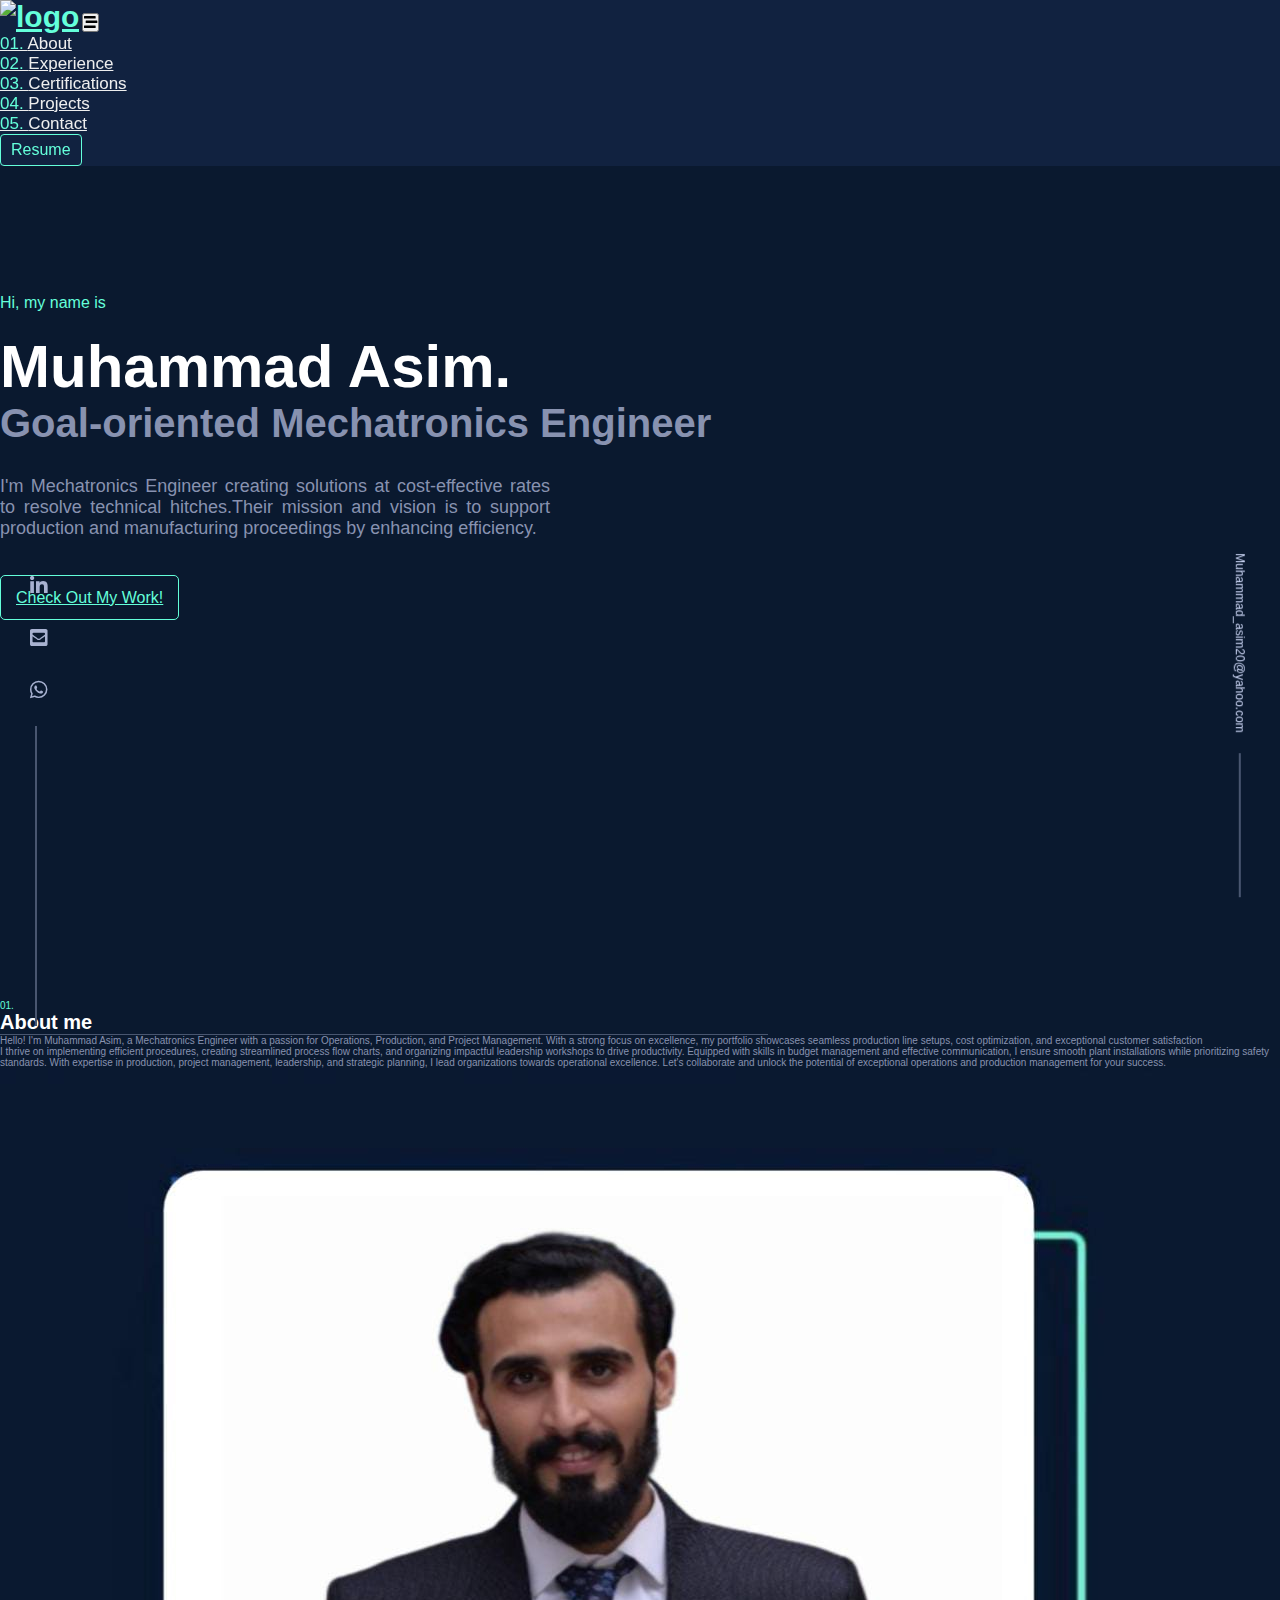
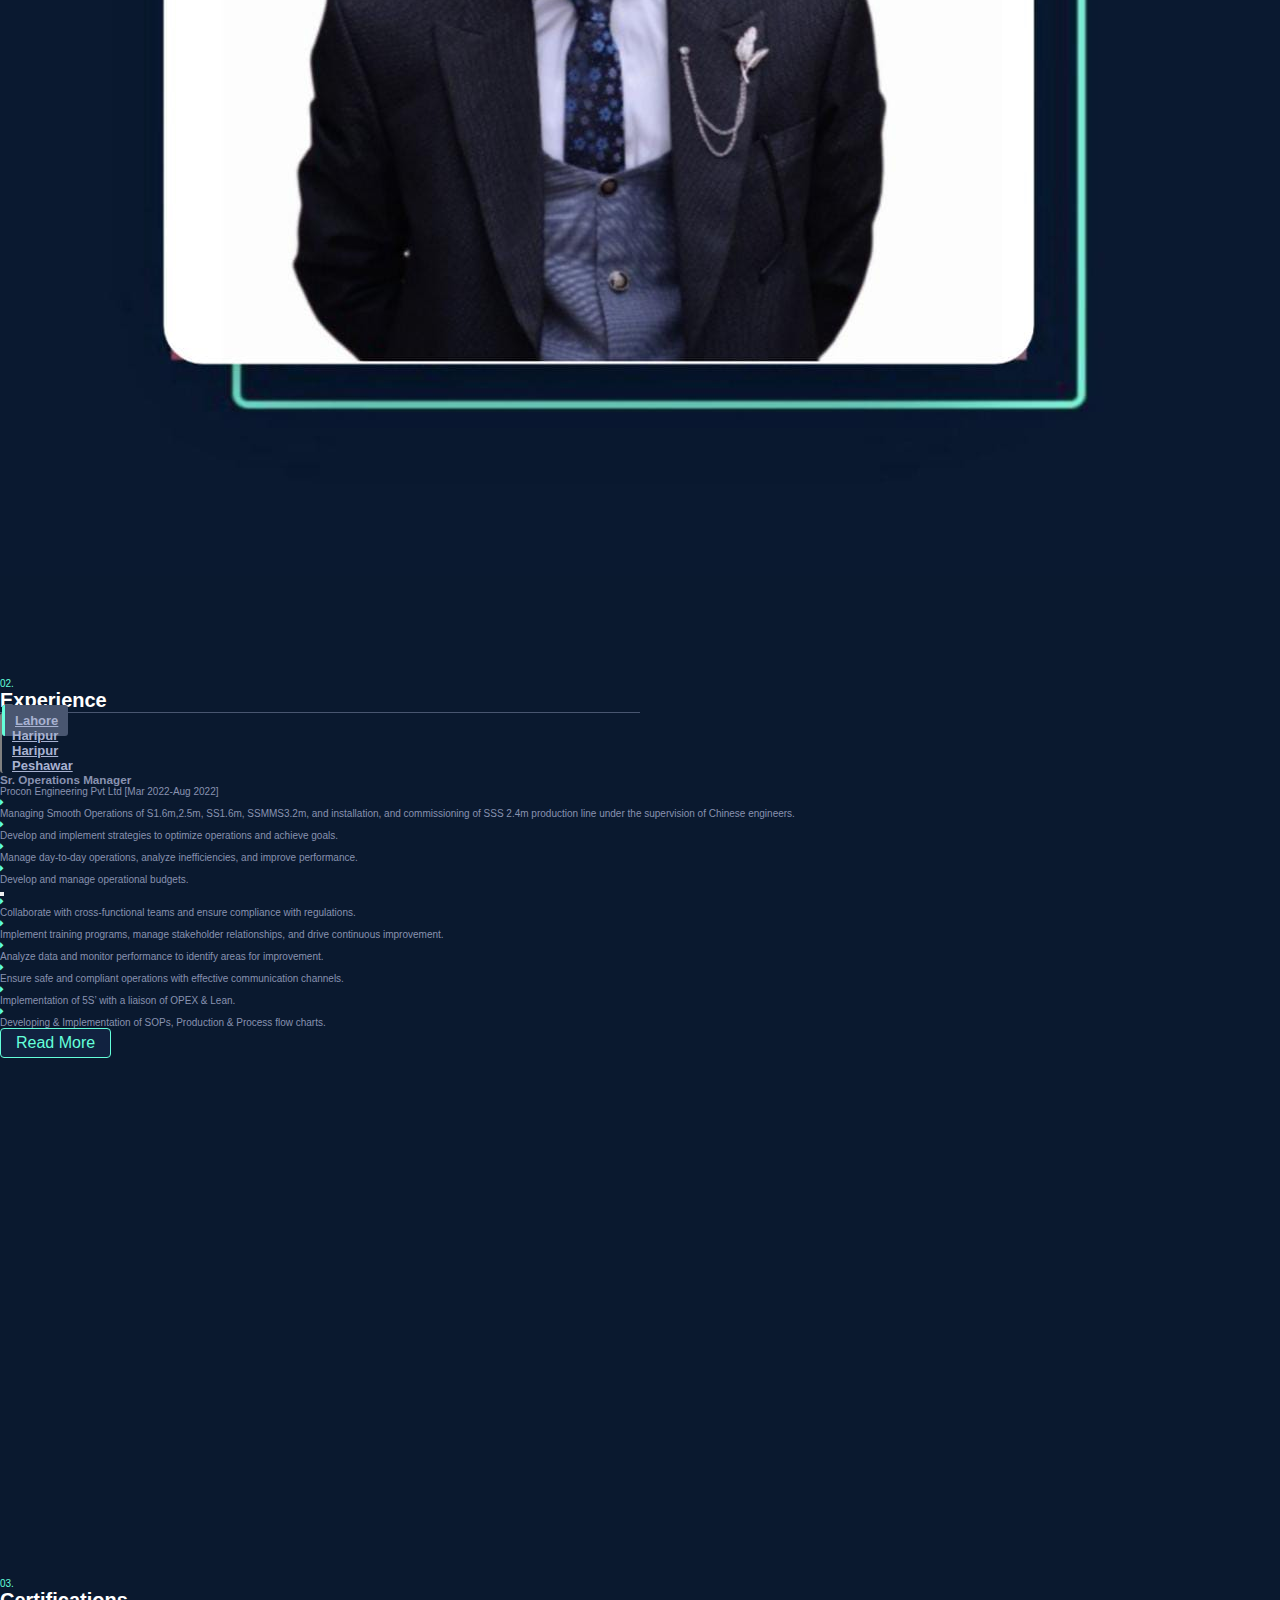
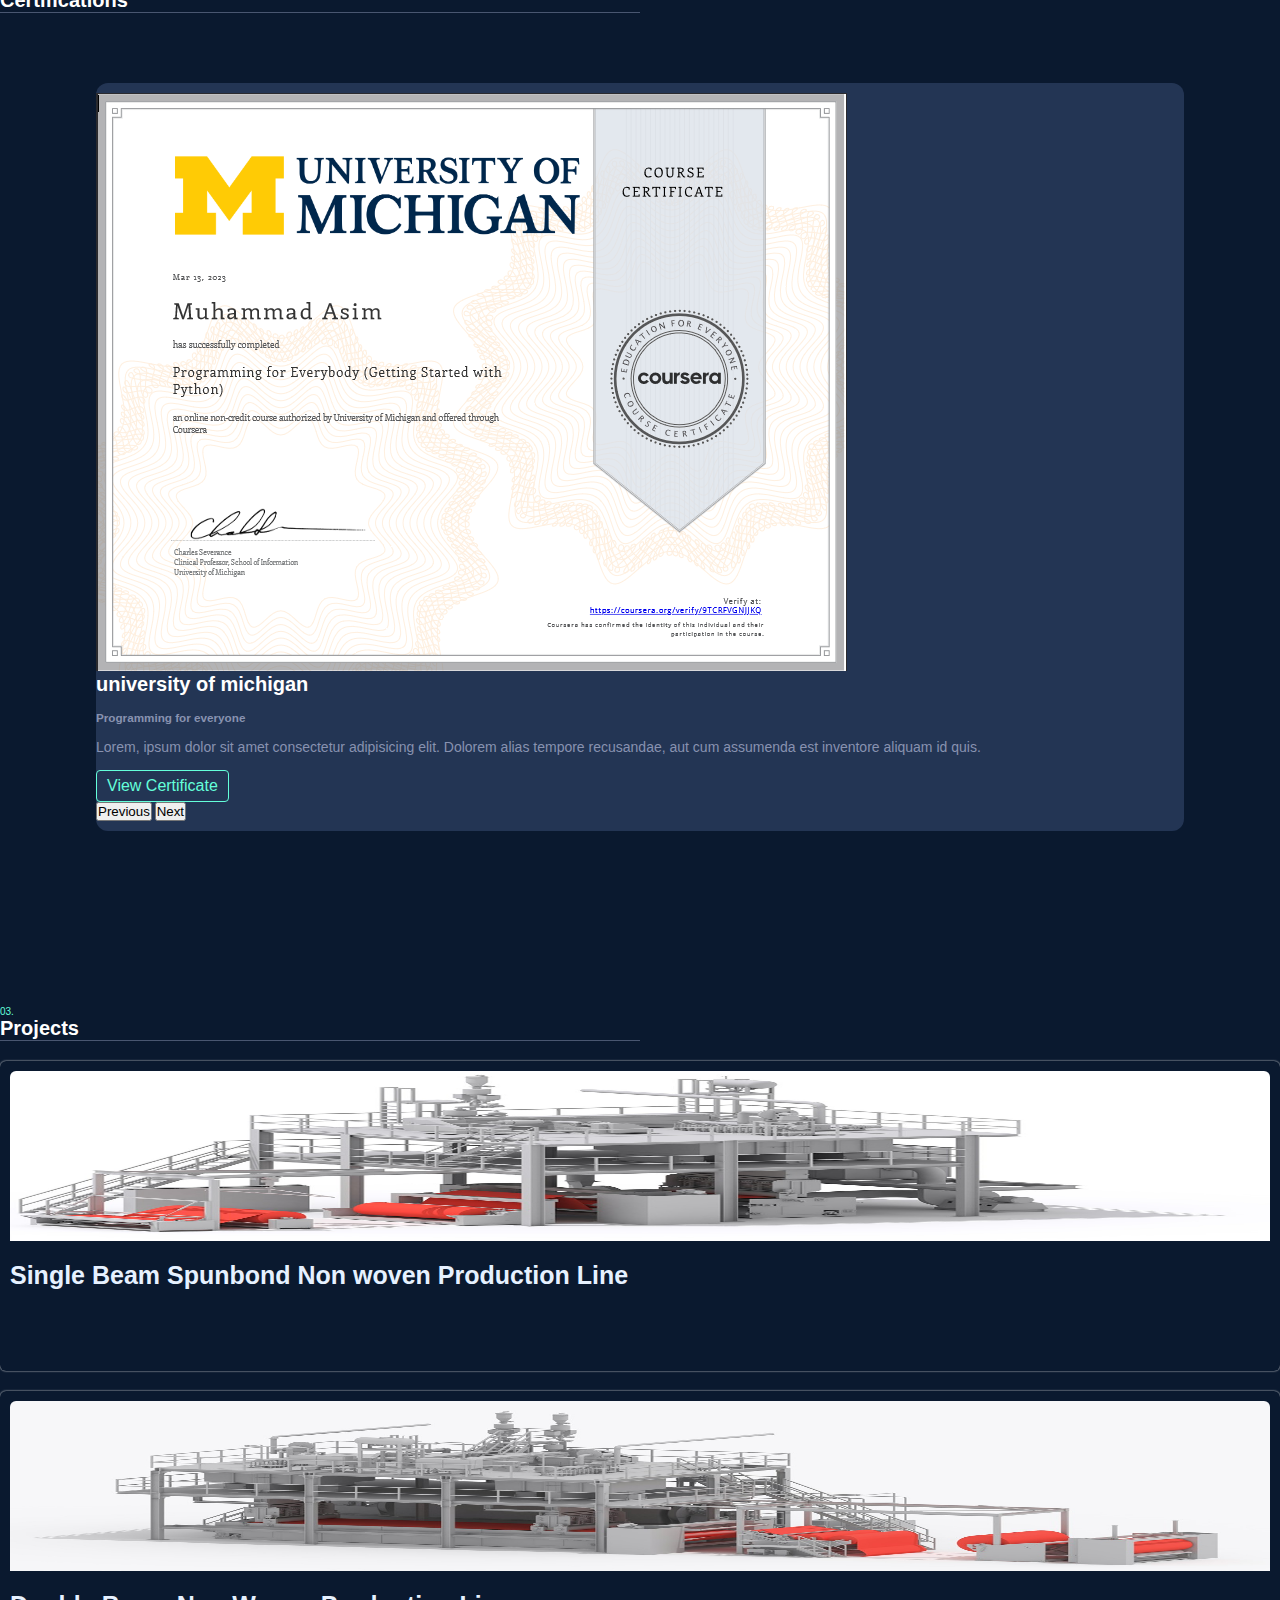
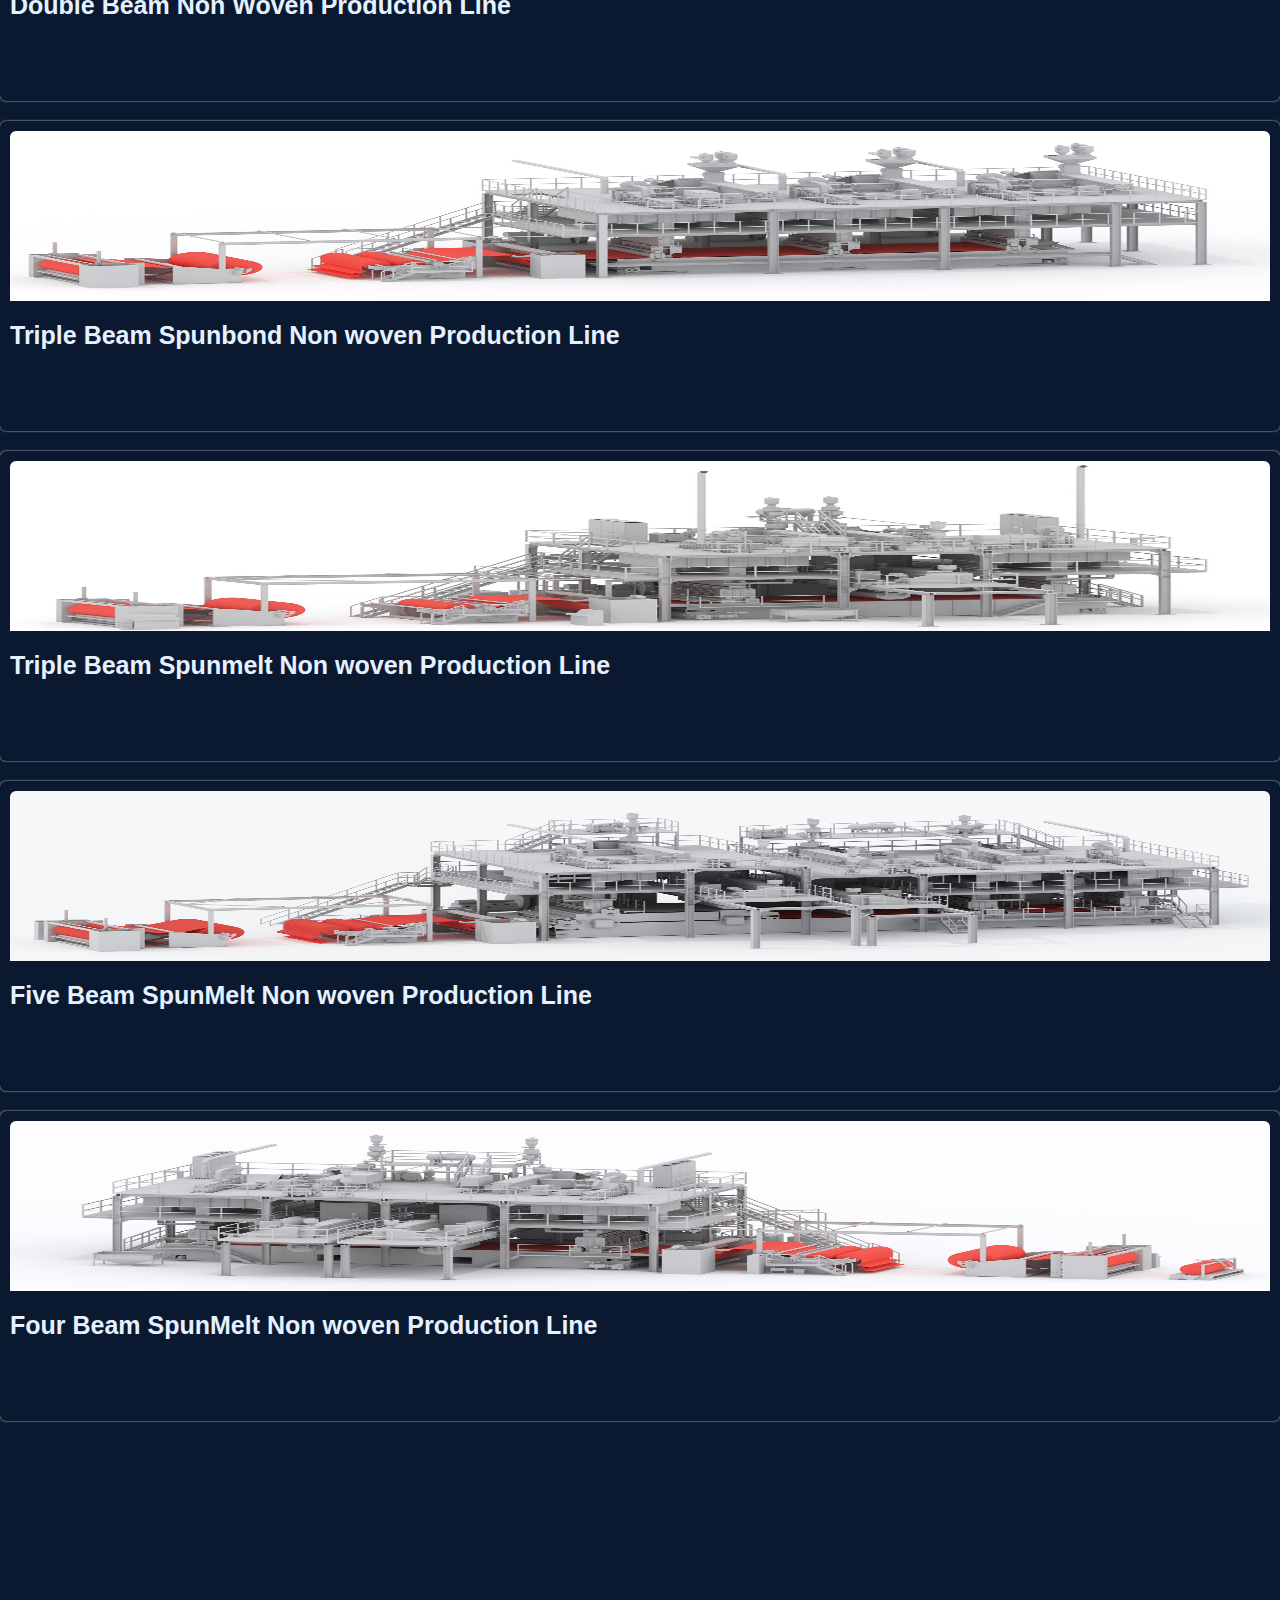
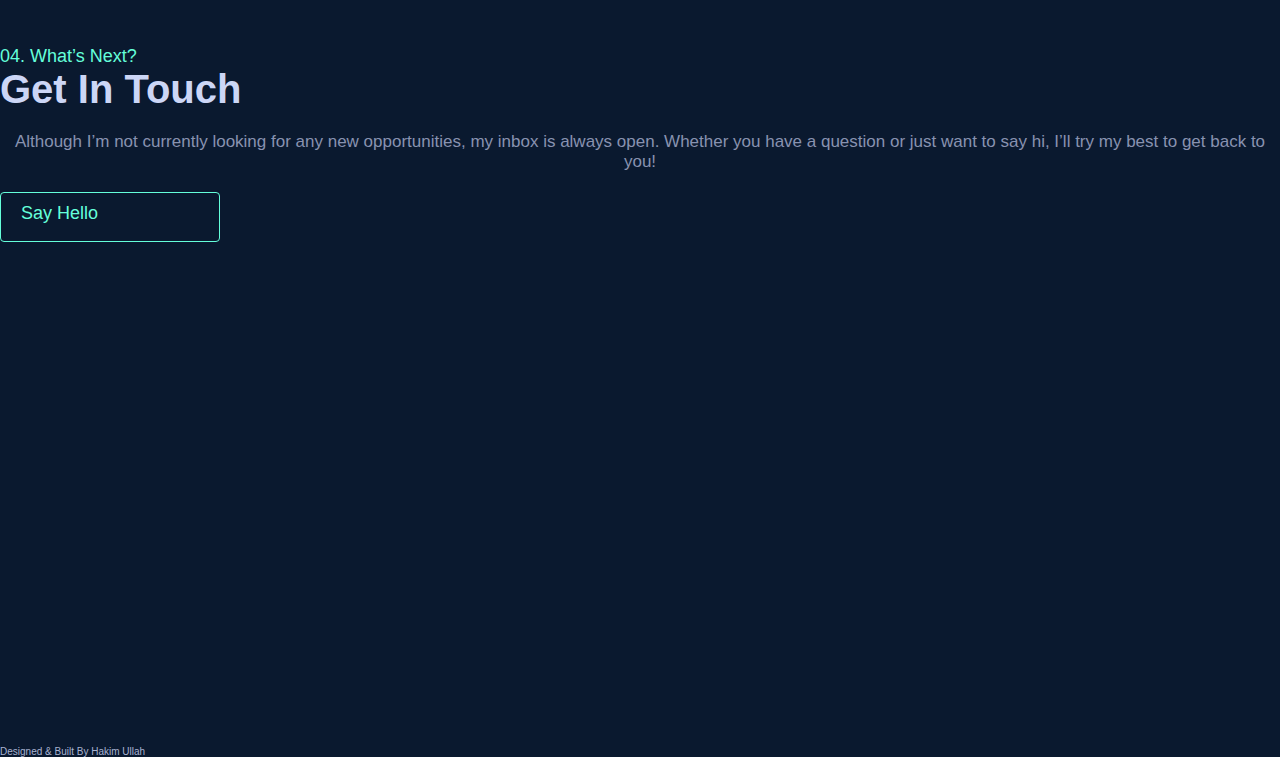
==== commit fe9b0694: "changed" ====
--- a/index.html
+++ b/index.html
@@ -27,6 +27,11 @@
 
     <!-- ...//// Custom JS LINK..//// -->
     <script src="/index.js" defer></script>
+
+
+    <link rel="stylesheet" href="https://cdnjs.cloudflare.com/ajax/libs/OwlCarousel2/2.3.4/assets/owl.carousel.min.css" integrity="sha512-tS3S5qG0BlhnQROyJXvNjeEM4UpMXHrQfTGmbQ1gKmelCxlSEBUaxhRBj/EFTzpbP4RVSrpEikbmdJobCvhE3g==" crossorigin="anonymous" referrerpolicy="no-referrer" />
+
+    <link rel="stylesheet" href="https://cdnjs.cloudflare.com/ajax/libs/OwlCarousel2/2.3.4/assets/owl.theme.default.css" integrity="sha512-OTcub78R3msOCtY3Tc6FzeDJ8N9qvQn1Ph49ou13xgA9VsH9+LRxoFU6EqLhW4+PKRfU+/HReXmSZXHEkpYoOA==" crossorigin="anonymous" referrerpolicy="no-referrer" />
   </head>
   <body id="body">
     <a
@@ -124,7 +129,7 @@
                 to support production and manufacturing proceedings by enhancing
                 efficiency.
               </p>
-              <a href="#" class="btn check-work-btn border border-primary"
+              <a href="#projects" class="btn check-work-btn border border-primary"
                 >Check Out My Work!</a
               >
             </div>
@@ -143,22 +148,16 @@
                 <h1>About me</h1>
               </div>
               <p class="fs-3 mb-5">
-                Hello! My name is Brittany and I enjoy creating things that live
-                on the internet. My interest in web development started back in
-                2012 when I decided to try editing custom Tumblr themes — turns
-                out hacking together a custom reblog button taught me a lot
-                about HTML & CSS
+                
+Hello! I'm Muhammad Asim, a Mechatronics Engineer with a passion for Operations, Production, and Project Management. With a strong focus on excellence, my portfolio showcases seamless production line setups, cost optimization, and exceptional customer satisfaction
               </p>
               <p class="fs-3">
-                Fast-forward to today, and I’ve had the privilege of working at
-                an advertising agency, a start-up, a huge corporation, and a
-                student-led design studio. My main focus these days is building
-                accessible, inclusive products and digital experiences at
-                Upstatement for a variety of clients
+                I thrive on implementing efficient procedures, creating streamlined process flow charts, and organizing impactful leadership workshops to drive productivity. Equipped with skills in budget management and effective communication, I ensure smooth plant installations while prioritizing safety standards. With expertise in production, project management, leadership, and strategic planning, I lead organizations towards operational excellence. Let's collaborate and unlock the potential of exceptional operations and production management for your success.
               </p>
             </div>
-            <div class="col-lg-5 col-md-5 col-9 rounded-3">
+            <div class="col-lg-5 col-md-5 col-9 rounded-3 position-relative">
               <img src="/Images/about-img.jpeg" alt="about-img" class="img-fluid rounded-3 about-img" />
+              <div class="overlay"></div>
             </div>
           </div>
         </div>
@@ -271,68 +270,92 @@
                     ></i>
                     <p class="fs-5">Develop and manage operational budgets.</p>
                   </div>
-                  <span class="more-text">
-                    <div class="d-flex gap-2 mb-1">
-                      <i
-                        class="fas fa-caret-right fs-4"
-                        style="color: #64ffda"
-                      ></i>
-                      <p class="fs-5">
-                        Collaborate with cross-functional teams and ensure
-                        compliance with regulations.
-                      </p>
+                  <!---->
+                  <!-- <button class="read-more-btn">Read More...</button> -->
+
+
+
+
+                 
+                  <div class="modal fade" id="exampleModalToggle" aria-hidden="true" aria-labelledby="exampleModalToggleLabel2" tabindex="-1">
+                    <div class="modal-dialog modal-dialog-centered">
+                      <div class="modal-content">
+                        <div class="modal-header rounded-2">
+                          
+                          <button type="button" class="btn-close bg-white" data-bs-dismiss="modal" aria-label="Close"></button>
+                        </div>
+                        <div class="modal-body rounded-2">
+                          <span class="more-text">
+                            <div class="d-flex gap-2 mb-1">
+                              <i
+                                class="fas fa-caret-right fs-3 mt-2"
+                                style="color: #64ffda"
+                              ></i>
+                              <p class="fs-4">
+                                Collaborate with cross-functional teams and ensure
+                                compliance with regulations.
+                              </p>
+                            </div>
+                            <div class="d-flex gap-2 mb-1">
+                              <i
+                                class="fas fa-caret-right fs-3 mt-2"
+                                style="color: #64ffda"
+                              ></i>
+                              <p class="fs-4">
+                                Implement training programs, manage stakeholder
+                                relationships, and drive continuous improvement.
+                              </p>
+                            </div>
+                            <div class="d-flex gap-2 mb-1">
+                              <i
+                                class="fas fa-caret-right fs-3 mt-2"
+                                style="color: #64ffda"
+                              ></i>
+                              <p class="fs-4">
+                                Analyze data and monitor performance to identify areas
+                                for improvement.
+                              </p>
+                            </div>
+                            <div class="d-flex gap-2 mb-1">
+                              <i
+                                class="fas fa-caret-right fs-3 mt-2"
+                                style="color: #64ffda"
+                              ></i>
+                              <p class="fs-4">
+                                Ensure safe and compliant operations with effective
+                                communication channels.
+                              </p>
+                            </div>
+                            <div class="d-flex gap-2 mb-1">
+                              <i
+                                class="fas fa-caret-right fs-3 mt-2"
+                                style="color: #64ffda"
+                              ></i>
+                              <p class="fs-4">
+                                Implementation of 5S’ with a liaison of OPEX & Lean.
+                              </p>
+                            </div>
+                            <div class="d-flex gap-2 mb-1">
+                              <i
+                                class="fas fa-caret-right fs-3 mt-2"
+                                 style="color: #64ffda"
+                              ></i>
+                              <p class="fs-4">
+                                Developing & Implementation of SOPs, Production &
+                                Process flow charts.
+                              </p>
+                            </div>
+                          </span>
+                        </div>
+                       
+                      </div>
                     </div>
-                    <div class="d-flex gap-2 mb-1">
-                      <i
-                        class="fas fa-caret-right fs-4"
-                        style="color: #64ffda"
-                      ></i>
-                      <p class="fs-5">
-                        Implement training programs, manage stakeholder
-                        relationships, and drive continuous improvement.
-                      </p>
-                    </div>
-                    <div class="d-flex gap-2 mb-1">
-                      <i
-                        class="fas fa-caret-right fs-4"
-                        style="color: #64ffda"
-                      ></i>
-                      <p class="fs-5">
-                        Analyze data and monitor performance to identify areas
-                        for improvement.
-                      </p>
-                    </div>
-                    <div class="d-flex gap-2 mb-1">
-                      <i
-                        class="fas fa-caret-right fs-4"
-                        style="color: #64ffda"
-                      ></i>
-                      <p class="fs-5">
-                        Ensure safe and compliant operations with effective
-                        communication channels.
-                      </p>
-                    </div>
-                    <div class="d-flex gap-2 mb-1">
-                      <i
-                        class="fas fa-caret-right fs-4"
-                        style="color: #64ffda"
-                      ></i>
-                      <p class="fs-5">
-                        Implementation of 5S’ with a liaison of OPEX & Lean.
-                      </p>
-                    </div>
-                    <div class="d-flex gap-2 mb-1">
-                      <i
-                        class="fas fa-caret-right fs-4"
-                        style="color: #64ffda"
-                      ></i>
-                      <p class="fs-5">
-                        Developing & Implementation of SOPs, Production &
-                        Process flow charts.
-                      </p>
-                    </div>
-                  </span>
-                  <button class="read-more-btn">Read More...</button>
+                  </div>
+                  <button class="btn read-more-btn" data-bs-target="#exampleModalToggle" data-bs-toggle="modal">Read More</button>
+
+
+
+
                 </div>
               </div>
 
@@ -385,98 +408,118 @@
                       orders by managing store capacity.
                     </p>
                   </div>
-                  <span class="more-text">
-                    <div class="d-flex gap-2 mb-1">
-                      <i
-                        class="fas fa-caret-right fs-4"
-                        style="color: #64ffda"
-                      ></i>
-                      <p class="fs-5">
-                        Managed and implemented marketing activities through
-                        research and strategic planning,
-                      </p>
+                 
+                  <div class="modal fade" id="section2" aria-hidden="true" aria-labelledby="exampleModalToggleLabel2" tabindex="-1">
+                    <div class="modal-dialog modal-dialog-centered">
+                      <div class="modal-content">
+                        <div class="modal-header bg-dark">
+                          <button type="button" class="btn-close bg-white" data-bs-dismiss="modal" aria-label="Close"></button>
+                        </div>
+                        <div class="modal-body bg-dark">
+                          <span class="more-text">
+                            <div class="d-flex gap-2 mb-1 mt-2">
+                              <i
+                                class="fas fa-caret-right fs-3"
+                                style="color: #64ffda"
+                              ></i>
+                              <p class="fs-4">
+                                Managed and implemented marketing activities through
+                                research and strategic planning,
+                              </p>
+                            </div>
+                            <div class="d-flex gap-2 mb-1">
+                              <i
+                                class="fas fa-caret-right fs-3"
+                                style="color: #64ffda"
+                              ></i>
+                              <p class="fs-4">
+                                Investigated and implemented ideas for quality
+                                improvement, increased productivity, and cost reduction.
+                              </p>
+                            </div>
+                            <div class="d-flex gap-2 mb-1">
+                              <i
+                                class="fas fa-caret-right fs-3"
+                                style="color: #64ffda"
+                              ></i>
+                              <p class="fs-4">
+                                Worked with quality manager to achieve proper
+                                segregation and recycling of waste.
+                              </p>
+                            </div>
+                            <div class="d-flex gap-2 mb-1">
+                              <i
+                                class="fas fa-caret-right fs-3"
+                                style="color: #64ffda"
+                              ></i>
+                              <p class="fs-4">
+                                Partnered with leadership on recruiting, hiring, and
+                                coaching production personnel.
+                              </p>
+                            </div>
+                            <div class="d-flex gap-2 mb-1">
+                              <i
+                                class="fas fa-caret-right fs-3"
+                                style="color: #64ffda"
+                              ></i>
+                              <p class="fs-4">
+                                Resolved issues quickly to maintain productivity goals.
+                              </p>
+                            </div>
+                            <div class="d-flex gap-2 mb-1">
+                              <i
+                                class="fas fa-caret-right fs-3"
+                                style="color: #64ffda"
+                              ></i>
+                              <p class="fs-4">
+                                Applied lean practices to balance workflow and eliminate
+                                unnecessary steps.
+                              </p>
+                            </div>
+                            <div class="d-flex gap-2 mb-1">
+                              <i
+                                class="fas fa-caret-right fs-3"
+                                style="color: #64ffda"
+                              ></i>
+                              <p class="fs-4">
+                                Delivered direct feedback to Directors regarding project
+                                visibility and status.
+                              </p>
+                            </div>
+                            <div class="d-flex gap-2 mb-1">
+                              <i
+                                class="fas fa-caret-right fs-3"
+                                style="color: #64ffda"
+                              ></i>
+                              <p class="fs-4">
+                                Estimated labour requirements to support anticipated
+                                workload.
+                              </p>
+                            </div>
+                            <div class="d-flex gap-2 mb-1">
+                              <i
+                                class="fas fa-caret-right fs-3"
+                                style="color: #64ffda"
+                              ></i>
+                              <p class="fs-4">
+                                Managed internal operational standards and productivity
+                                targets.
+                              </p>
+                            </div>
+                          </span>
+                        </div>
+                       
+                      </div>
                     </div>
-                    <div class="d-flex gap-2 mb-1">
-                      <i
-                        class="fas fa-caret-right fs-4"
-                        style="color: #64ffda"
-                      ></i>
-                      <p class="fs-5">
-                        Investigated and implemented ideas for quality
-                        improvement, increased productivity, and cost reduction.
-                      </p>
-                    </div>
-                    <div class="d-flex gap-2 mb-1">
-                      <i
-                        class="fas fa-caret-right fs-4"
-                        style="color: #64ffda"
-                      ></i>
-                      <p class="fs-5">
-                        Worked with quality manager to achieve proper
-                        segregation and recycling of waste.
-                      </p>
-                    </div>
-                    <div class="d-flex gap-2 mb-1">
-                      <i
-                        class="fas fa-caret-right fs-4"
-                        style="color: #64ffda"
-                      ></i>
-                      <p class="fs-5">
-                        Partnered with leadership on recruiting, hiring, and
-                        coaching production personnel.
-                      </p>
-                    </div>
-                    <div class="d-flex gap-2 mb-1">
-                      <i
-                        class="fas fa-caret-right fs-4"
-                        style="color: #64ffda"
-                      ></i>
-                      <p class="fs-5">
-                        Resolved issues quickly to maintain productivity goals.
-                      </p>
-                    </div>
-                    <div class="d-flex gap-2 mb-1">
-                      <i
-                        class="fas fa-caret-right fs-4"
-                        style="color: #64ffda"
-                      ></i>
-                      <p class="fs-5">
-                        Applied lean practices to balance workflow and eliminate
-                        unnecessary steps.
-                      </p>
-                    </div>
-                    <div class="d-flex gap-2 mb-1">
-                      <i
-                        class="fas fa-caret-right fs-4"
-                        style="color: #64ffda"
-                      ></i>
-                      <p class="fs-5">
-                        Delivered direct feedback to Directors regarding project
-                        visibility and status.
-                      </p>
-                    </div>
-                    <div class="d-flex gap-2 mb-1">
-                      <i
-                        class="fas fa-caret-right fs-4"
-                        style="color: #64ffda"
-                      ></i>
-                      <p class="fs-5">
-                        Estimated labour requirements to support anticipated
-                        workload.
-                      </p>
-                    </div>
-                    <div class="d-flex gap-2 mb-1">
-                      <i
-                        class="fas fa-caret-right fs-4"
-                        style="color: #64ffda"
-                      ></i>
-                      <p class="fs-5">
-                        Managed internal operational standards and productivity
-                        targets.
-                      </p>
-                    </div>
-                  </span>
-                  <button class="read-more-btn">Read More...</button>
+                  </div>
+                  <button class="btn read-more-btn" data-bs-target="#section2" data-bs-toggle="modal">Read More</button>
+
+
+
+
+
+
+
                 </div>
               </div>
 
@@ -530,150 +573,162 @@
                       Organized work to meet demanding production goals.
                     </p>
                   </div>
-                  <span class="more-text">
-                    <div class="d-flex gap-2 mb-1">
-                      <i
-                        class="fas fa-caret-right fs-4"
-                        style="color: #64ffda"
-                      ></i>
-                      <p class="fs-5">
-                        Increased profit by streamlining operations.
-                      </p>
+
+                  <div class="modal fade" id="section3" aria-hidden="true" aria-labelledby="exampleModalToggleLabel2" tabindex="-1">
+                    <div class="modal-dialog modal-dialog-centered">
+                      <div class="modal-content">
+                        <div class="modal-header rounded-2">
+                          <button type="button" class="btn-close bg-white" data-bs-dismiss="modal" aria-label="Close"></button>
+                        </div>
+                        <div class="modal-body rounded-2">
+                          <span class="more-text">
+                            <div class="d-flex gap-2 mb-1">
+                              <i
+                                class="fas fa-caret-right fs-3 mt-2"
+                                style="color: #64ffda"
+                              ></i>
+                              <p class="fs-4">
+                                Increased profit by streamlining operations.
+                              </p>
+                            </div>
+                            <div class="d-flex gap-2 mb-1">
+                              <i
+                                class="fas fa-caret-right fs-3 mt-2"
+                                style="color: #64ffda"
+                              ></i>
+                              <p class="fs-4">
+                                Established positive and effective communication among
+                                unit staff and organization leadership, reducing
+                                miscommunications and missed deadlines.
+                              </p>
+                            </div>
+                            <div class="d-flex gap-2 mb-1">
+                              <i
+                                class="fas fa-caret-right fs-3 mt-2"
+                                style="color: #64ffda"
+                              ></i>
+                              <p class="fs-4">
+                                Volunteered for additional assignments during peak work
+                                periods to keep tasks on schedule.
+                              </p>
+                            </div>
+                            <div class="d-flex gap-2 mb-1">
+                              <i
+                                class="fas fa-caret-right fs-3 mt-2"
+                                style="color: #64ffda"
+                              ></i>
+                              <p class="fs-4">
+                                Examined incoming materials and compared them to
+                                documentation for accuracy and quality.
+                              </p>
+                            </div>
+                            <div class="d-flex gap-2 mb-1">
+                              <i
+                                class="fas fa-caret-right fs-3 mt-2"
+                                style="color: #64ffda"
+                              ></i>
+                              <p class="fs-4">
+                                Assembled products according to changing daily work
+                                orders and specific customer needs.
+                              </p>
+                            </div>
+                            <div class="d-flex gap-2 mb-1">
+                              <i
+                                class="fas fa-caret-right fs-3 mt-2"
+                                style="color: #64ffda"
+                              ></i>
+                              <p class="fs-4">
+                                Used hand trucks and forklifts to load, unload, and
+                                transport items.
+                              </p>
+                            </div>
+                            <div class="d-flex gap-2 mb-1">
+                              <i
+                                class="fas fa-caret-right fs-3 mt-2"
+                                style="color: #64ffda"
+                              ></i>
+                              <p class="fs-4">
+                                Supported production needs by performing routine tasks
+                                using standard procedures and equipment.
+                              </p>
+                            </div>
+                            <div class="d-flex gap-2 mb-1">
+                              <i
+                                class="fas fa-caret-right fs-3 mt-2"
+                                style="color: #64ffda"
+                              ></i>
+                              <p class="fs-4">
+                                Maintained maximum organization and productivity by
+                                properly sorting project components on worktables.
+                              </p>
+                            </div>
+                            <div class="d-flex gap-2 mb-1">
+                              <i
+                                class="fas fa-caret-right fs-3 mt-2"
+                                style="color: #64ffda"
+                              ></i>
+                              <p class="fs-4">
+                                Adjusted machines to increase productivity for runs.
+                              </p>
+                            </div>
+                            <div class="d-flex gap-2 mb-1">
+                              <i
+                                class="fas fa-caret-right fs-3 mt-2"
+                                style="color: #64ffda"
+                              ></i>
+                              <p class="fs-4">
+                                Identified procedure or process changes required to
+                                improve performance and productivity.
+                              </p>
+                            </div>
+                            <div class="d-flex gap-2 mb-1">
+                              <i
+                                class="fas fa-caret-right fs-3 mt-2"
+                                style="color: #64ffda"
+                              ></i>
+                              <p class="fs-4">
+                                Documented production information via daily system logs
+                                and discussed it with the director.
+                              </p>
+                            </div>
+                            <div class="d-flex gap-2 mb-1">
+                              <i
+                                class="fas fa-caret-right fs-3 mt-2"
+                                style="color: #64ffda"
+                              ></i>
+                              <p class="fs-4">
+                                Used equipment properly to avoid workplace hazards or
+                                injuries.
+                              </p>
+                            </div>
+                            <div class="d-flex gap-2 mb-1">
+                              <i
+                                class="fas fa-caret-right fs-3 mt-2"
+                                style="color: #64ffda"
+                              ></i>
+                              <p class="fs-4">
+                                Worked in a matrix management environment with oversight
+                                of division-level managers, operations, sales, finance,
+                                human resources, safety, and compliance.
+                              </p>
+                            </div>
+                            <div class="d-flex gap-2 mb-1">
+                              <i
+                                class="fas fa-caret-right fs-3 mt-2"
+                                style="color: #64ffda"
+                              ></i>
+                              <p class="fs-4">
+                                Implemented process improvement to shape organizational
+                                culture, optimize procedures for higher efficiency and
+                                help the company evolve and grow.
+                              </p>
+                            </div>
+                          </span>
+                        </div>
+                      </div>
                     </div>
-                    <div class="d-flex gap-2 mb-1">
-                      <i
-                        class="fas fa-caret-right fs-4"
-                        style="color: #64ffda"
-                      ></i>
-                      <p class="fs-5">
-                        Established positive and effective communication among
-                        unit staff and organization leadership, reducing
-                        miscommunications and missed deadlines.
-                      </p>
-                    </div>
-                    <div class="d-flex gap-2 mb-1">
-                      <i
-                        class="fas fa-caret-right fs-4"
-                        style="color: #64ffda"
-                      ></i>
-                      <p class="fs-5">
-                        Volunteered for additional assignments during peak work
-                        periods to keep tasks on schedule.
-                      </p>
-                    </div>
-                    <div class="d-flex gap-2 mb-1">
-                      <i
-                        class="fas fa-caret-right fs-4"
-                        style="color: #64ffda"
-                      ></i>
-                      <p class="fs-5">
-                        Examined incoming materials and compared them to
-                        documentation for accuracy and quality.
-                      </p>
-                    </div>
-                    <div class="d-flex gap-2 mb-1">
-                      <i
-                        class="fas fa-caret-right fs-4"
-                        style="color: #64ffda"
-                      ></i>
-                      <p class="fs-5">
-                        Assembled products according to changing daily work
-                        orders and specific customer needs.
-                      </p>
-                    </div>
-                    <div class="d-flex gap-2 mb-1">
-                      <i
-                        class="fas fa-caret-right fs-4"
-                        style="color: #64ffda"
-                      ></i>
-                      <p class="fs-5">
-                        Used hand trucks and forklifts to load, unload, and
-                        transport items.
-                      </p>
-                    </div>
-                    <div class="d-flex gap-2 mb-1">
-                      <i
-                        class="fas fa-caret-right fs-4"
-                        style="color: #64ffda"
-                      ></i>
-                      <p class="fs-5">
-                        Supported production needs by performing routine tasks
-                        using standard procedures and equipment.
-                      </p>
-                    </div>
-                    <div class="d-flex gap-2 mb-1">
-                      <i
-                        class="fas fa-caret-right fs-4"
-                        style="color: #64ffda"
-                      ></i>
-                      <p class="fs-5">
-                        Maintained maximum organization and productivity by
-                        properly sorting project components on worktables.
-                      </p>
-                    </div>
-                    <div class="d-flex gap-2 mb-1">
-                      <i
-                        class="fas fa-caret-right fs-4"
-                        style="color: #64ffda"
-                      ></i>
-                      <p class="fs-5">
-                        Adjusted machines to increase productivity for runs.
-                      </p>
-                    </div>
-                    <div class="d-flex gap-2 mb-1">
-                      <i
-                        class="fas fa-caret-right fs-4"
-                        style="color: #64ffda"
-                      ></i>
-                      <p class="fs-5">
-                        Identified procedure or process changes required to
-                        improve performance and productivity.
-                      </p>
-                    </div>
-                    <div class="d-flex gap-2 mb-1">
-                      <i
-                        class="fas fa-caret-right fs-4"
-                        style="color: #64ffda"
-                      ></i>
-                      <p class="fs-5">
-                        Documented production information via daily system logs
-                        and discussed it with the director.
-                      </p>
-                    </div>
-                    <div class="d-flex gap-2 mb-1">
-                      <i
-                        class="fas fa-caret-right fs-4"
-                        style="color: #64ffda"
-                      ></i>
-                      <p class="fs-5">
-                        Used equipment properly to avoid workplace hazards or
-                        injuries.
-                      </p>
-                    </div>
-                    <div class="d-flex gap-2 mb-1">
-                      <i
-                        class="fas fa-caret-right fs-4"
-                        style="color: #64ffda"
-                      ></i>
-                      <p class="fs-5">
-                        Worked in a matrix management environment with oversight
-                        of division-level managers, operations, sales, finance,
-                        human resources, safety, and compliance.
-                      </p>
-                    </div>
-                    <div class="d-flex gap-2 mb-1">
-                      <i
-                        class="fas fa-caret-right fs-4"
-                        style="color: #64ffda"
-                      ></i>
-                      <p class="fs-5">
-                        Implemented process improvement to shape organizational
-                        culture, optimize procedures for higher efficiency and
-                        help the company evolve and grow.
-                      </p>
-                    </div>
-                  </span>
-                  <button class="read-more-btn">Read More...</button>
+                  </div>
+                  <button class="btn read-more-btn" data-bs-target="#section3" data-bs-toggle="modal">Read More</button>
                 </div>
               </div>
 
@@ -752,215 +807,9 @@
                   </div>
                 </div>
 
-                <div class="carousel-item">
-                  <div class="single-item">
-                    <div
-                      class="row align-items-center justify-content-center border-warning py-5"
-                    >
-                      <div class="col-md-3 col-8 mb-md-0 mb-4 certificate-img">
-                        <img
-                          src="/Images/Certificate-Images/one.PNG"
-                          alt=""
-                          class="img-fluid"
-                        />
-                      </div>
-                      <div class="col-md-6 col-8 certificate-description">
-                        <h1 class="institute-name text-uppercase">
-                          university of michigan
-                        </h1>
-                        <h3 class="course-name text-capitalize">
-                          Programming for everyone
-                        </h3>
-                        <p class="course-desc">
-                          Lorem, ipsum dolor sit amet consectetur adipisicing
-                          elit. Dolorem alias tempore recusandae, aut cum
-                          assumenda est inventore aliquam id quis.
-                        </p>
-                        <a
-                          href="/Certficates-pdfs/Coursera Certificate.pdf"
-                          target="_blank"
-                          class="btn view-certificate-btn"
-                          >View Certificate</a
-                        >
-                      </div>
-                    </div>
-                  </div>
-                </div>
-
-                <div class="carousel-item">
-                  <div class="single-item">
-                    <div
-                      class="row align-items-center justify-content-center border-warning py-5"
-                    >
-                      <div class="col-md-3 col-8 mb-md-0 mb-4 certificate-img">
-                        <img
-                          src="/Images/Certificate-Images/one.PNG"
-                          alt=""
-                          class="img-fluid"
-                        />
-                      </div>
-                      <div class="col-md-6 col-8 certificate-description">
-                        <h1 class="institute-name text-uppercase">
-                          university of michigan
-                        </h1>
-                        <h3 class="course-name text-capitalize">
-                          Programming for everyone
-                        </h3>
-                        <p class="course-desc">
-                          Lorem, ipsum dolor sit amet consectetur adipisicing
-                          elit. Dolorem alias tempore recusandae, aut cum
-                          assumenda est inventore aliquam id quis.
-                        </p>
-                        <a
-                          href="/Certficates-pdfs/Coursera Certificate.pdf"
-                          target="_blank"
-                          class="btn view-certificate-btn"
-                          >View Certificate</a
-                        >
-                      </div>
-                    </div>
-                  </div>
-                </div>
-
-                <div class="carousel-item">
-                  <div class="single-item">
-                    <div
-                      class="row align-items-center justify-content-center border-warning py-5"
-                    >
-                      <div class="col-md-3 col-8 mb-md-0 mb-4 certificate-img">
-                        <img
-                          src="/Images/Certificate-Images/one.PNG"
-                          alt=""
-                          class="img-fluid"
-                        />
-                      </div>
-                      <div class="col-md-6 col-8 certificate-description">
-                        <h1 class="institute-name text-uppercase">
-                          university of michigan
-                        </h1>
-                        <h3 class="course-name text-capitalize">
-                          Programming for everyone
-                        </h3>
-                        <p class="course-desc">
-                          Lorem, ipsum dolor sit amet consectetur adipisicing
-                          elit. Dolorem alias tempore recusandae, aut cum
-                          assumenda est inventore aliquam id quis.
-                        </p>
-                        <a
-                          href="/Certficates-pdfs/Coursera Certificate.pdf"
-                          target="_blank"
-                          class="btn view-certificate-btn"
-                          >View Certificate</a
-                        >
-                      </div>
-                    </div>
-                  </div>
-                </div>
-
-                <div class="carousel-item">
-                  <div class="single-item">
-                    <div
-                      class="row align-items-center justify-content-center border-warning py-5"
-                    >
-                      <div class="col-md-3 col-8 mb-md-0 mb-4 certificate-img">
-                        <img
-                          src="/Images/Certificate-Images/one.PNG"
-                          alt=""
-                          class="img-fluid"
-                        />
-                      </div>
-                      <div class="col-md-6 col-8 certificate-description">
-                        <h1 class="institute-name text-uppercase">
-                          university of michigan
-                        </h1>
-                        <h3 class="course-name text-capitalize">
-                          Programming for everyone
-                        </h3>
-                        <p class="course-desc">
-                          Lorem, ipsum dolor sit amet consectetur adipisicing
-                          elit. Dolorem alias tempore recusandae, aut cum
-                          assumenda est inventore aliquam id quis.
-                        </p>
-                        <a
-                          href="/Certficates-pdfs/Coursera Certificate.pdf"
-                          target="_blank"
-                          class="btn view-certificate-btn"
-                          >View Certificate</a
-                        >
-                      </div>
-                    </div>
-                  </div>
-                </div>
-
-                <div class="carousel-item">
-                  <div class="single-item">
-                    <div
-                      class="row align-items-center justify-content-center border-warning py-5"
-                    >
-                      <div class="col-md-3 col-8 mb-md-0 mb-4 certificate-img">
-                        <img
-                          src="/Images/Certificate-Images/one.PNG"
-                          alt=""
-                          class="img-fluid"
-                        />
-                      </div>
-                      <div class="col-md-6 col-8 certificate-description">
-                        <h1 class="institute-name text-uppercase">
-                          university of michigan
-                        </h1>
-                        <h3 class="course-name text-capitalize">
-                          Programming for everyone
-                        </h3>
-                        <p class="course-desc">
-                          Lorem, ipsum dolor sit amet consectetur adipisicing
-                          elit. Dolorem alias tempore recusandae, aut cum
-                          assumenda est inventore aliquam id quis.
-                        </p>
-                        <a
-                          href="/Certficates-pdfs/Coursera Certificate.pdf"
-                          target="_blank"
-                          class="btn view-certificate-btn"
-                          >View Certificate</a
-                        >
-                      </div>
-                    </div>
-                  </div>
-                </div>
-
-                <div class="carousel-item">
-                  <div class="single-item">
-                    <div
-                      class="row align-items-center justify-content-center border-warning py-5"
-                    >
-                      <div class="col-md-3 col-8 mb-md-0 mb-4 certificate-img">
-                        <img
-                          src="/Images/Certificate-Images/one.PNG"
-                          alt=""
-                          class="img-fluid"
-                        />
-                      </div>
-                      <div class="col-md-6 col-8 certificate-description">
-                        <h1 class="institute-name text-uppercase">
-                          university of michigan
-                        </h1>
-                        <h3 class="course-name text-capitalize">
-                          Programming for everyone
-                        </h3>
-                        <p class="course-desc">
-                          Lorem, ipsum dolor sit amet consectetur adipisicing
-                          elit. Dolorem alias tempore recusandae, aut cum
-                          assumenda est inventore aliquam id quis.
-                        </p>
-                        <a
-                          href="/Certficates-pdfs/Coursera Certificate.pdf"
-                          target="_blank"
-                          class="btn view-certificate-btn"
-                          >View Certificate</a
-                        >
-                      </div>
-                    </div>
-                  </div>
-                </div>
+                
+
+                
               </div>
               <button
                 class="carousel-control-prev"
@@ -991,11 +840,11 @@
         </div>
       </section>
       <!-- ------------- Certifications Section End-------------- -->
-
-<section class="projects" id="projects">
-        <div class="container p-sm-0 px-4">
-
-
+      <!-- ----------------- Projects Section Start------------- -->
+      <section class="projects" id="projects">
+        <div class="container p-4 position-relative">
+          <button  class="prevbtn"><i class="fas fa-arrow-circle-left"></i></button>
+          <button class="nextbtn"><i class="fas fa-arrow-circle-right"></i></button>
           <div class="row flex-nowrap position-relative mb-5">
             <div
               class="main-title d-flex align-items-center gap-3"
@@ -1005,54 +854,61 @@
             </div>
           </div>
 
-
-
-          <div class="row justify-content-center p-3">
+          <div class="row flex-nowrap overflow-hidden gap-4" id="cards-container">
             <div class="project-card col-lg-4 border col-md-6 col-12">
-               <div class="image pro1-img">
-               </div>
-               <div class="text">
-                <h3 class="project-name">Project Here...</h3>
-                <p class="project-descr">Lorem ipsum dolor, sit amet consectetur adipisicing elit. Eaque iusto saepe maxime aliquid excepturi ex reiciendis repellat sed sit ad?</p>
-                <div class="btns">
-                  <a href="#">Live Site</a>
-                  <a href="#">Github</a>
-                </div>
-               </div>
-            </div>
-
-
+              <div class="image one">
+               <img src="/Images/projects/single-beam.jpeg" alt="" class="img-fluid">
+              </div>
+              <div class="text text-center">
+               <h3 class="project-name mb-3">Single Beam Spunbond Non woven Production Line</h3>
+              </div>
+           </div>
             <div class="project-card col-lg-4 border col-md-6 col-12">
-              <div class="image pro1-img">
-              </div>
-              <div class="text">
-               <h3 class="project-name">Project Here...</h3>
-               <p class="project-descr">Lorem ipsum dolor, sit amet consectetur adipisicing elit. Eaque iusto saepe maxime aliquid excepturi ex reiciendis repellat sed sit ad?</p>
-               <div class="btns">
-                 <a href="#">Live Site</a>
-                 <a href="#">Github</a>
-               </div>
+              <div class="image one">
+               <img src="/Images/projects//Double-beam.jpeg" alt="" class="img-fluid">
+              </div>
+              <div class="text text-center">
+               <h3 class="project-name mb-3">Double Beam Non Woven Production Line</h3>
               </div>
            </div>
-
-           <div class="project-card col-lg-4 border col-md-6 col-12">
-            <div class="image pro1-img">
-            </div>
-            <div class="text">
-             <h3 class="project-name">Project Here...</h3>
-             <p class="project-descr">Lorem ipsum dolor, sit amet consectetur adipisicing elit. Eaque iusto saepe maxime aliquid excepturi ex reiciendis repellat sed sit ad?</p>
-             <div class="btns">
-               <a href="#">Live Site</a>
-               <a href="#">Github</a>
-             </div>
-            </div>
-         </div>
-
+            <div class="project-card col-lg-4 border col-md-6 col-12">
+              <div class="image one">
+               <img src="/Images/projects/triple-beam.jpeg" alt="" class="img-fluid">
+              </div>
+              <div class="text text-center">
+               <h3 class="project-name mb-3">Triple Beam Spunbond Non woven Production Line</h3>
+              </div>
+           </div>
+            <div class="project-card col-lg-4 border col-md-6 col-12">
+              <div class="image one">
+               <img src="/Images/projects/triple.jpeg" alt="" class="img-fluid">
+              </div>
+              <div class="text text-center">
+               <h3 class="project-name mb-3">Triple Beam Spunmelt Non woven Production Line</h3>
+              </div>
+           </div>
+            <div class="project-card col-lg-4 border col-md-6 col-12">
+              <div class="image one">
+               <img src="/Images/projects/five-beam.jpeg" alt="" class="img-fluid">
+              </div>
+              <div class="text text-center">
+               <h3 class="project-name mb-3">Five Beam SpunMelt Non woven Production Line</h3>
+              </div>
+           </div>
+            <div class="project-card col-lg-4 border col-md-6 col-12">
+              <div class="image one">
+               <img src="/Images/projects/four-beam.jpeg" alt="" class="img-fluid">
+              </div>
+              <div class="text text-center">
+               <h3 class="project-name mb-3">Four Beam SpunMelt Non woven Production Line</h3>
+              </div>
+           </div>
+            
+            
+            </div>
           </div>
-          </div>
-          </section>
-      <!-- ----------------- Projects Section Start------------- -->
-      
+        </div>
+      </section>
       <!-- ----------------- Projects Section End------------- -->
 
       <!-- ------------- Contact Section Start-------------- -->
--- a/index.css
+++ b/index.css
@@ -229,6 +229,7 @@
 transform: translateY(-10px) !important;
 }
 
+
 /* //////////// About Section End//////////// */
 
 
@@ -281,24 +282,26 @@
 .experience .experience-content .actual-content.show{
     display: block;
 }
-
-.more-text{
-    display: none;
-}
-.job-description.show-text .more-text{
-    display: block;
+.experience .modal-header,.modal-body{
+    background:var(--navy) !important;
 }
 .read-more-btn{
     display: inline-block;
-    background:var(--green);
-    color: var(--lightest-navy);
+    background:var(--light-navy);
+    color: var(--green);
     border: none;
     outline: none;
     padding: 0.5rem 1.5rem;
     text-align: center;
     font-size: 1.6rem;
-    font-weight: bold;
+    font-weight: lighter;
     border-radius: 4px;
+    border: 1px solid #64ffda;
+}
+.read-more-btn:hover{
+    border: 1px solid #64ffda;
+    color: var(--green) !important;
+    background:var(--navy);
 }
 
 
@@ -379,28 +382,47 @@
     font-weight: bold;
 }
 .projects .project-card{
-    padding:1rem;
+    height: 310px !important;
+    padding:1rem 10px;
     background:var(--navy);
     box-shadow: 0px 0px 2px #eee;
     border-radius: 6px;
     overflow: hidden;
    transition: all 0.3s ease-in-out;
    margin-bottom: 2rem;
+   margin-top: 2rem;
+}
+.projects .project-card .project-name{
+    font-weight: 550 !important;
 }
 
 .projects .project-card .image{
     width: 100%;
-    height: 200px;
+    height: 170px;
     border-top-left-radius: 6px;
     border-top-right-radius: 6px;
     transition: all 1s ease-in-out;
     margin-bottom: 2rem;
-}
-.projects .project-card .image:hover{
-    background-position: bottom;
+    overflow: hidden;
+}
+.projects .project-card .one img{
+    width: 100%;
+    height: 100%;
 }
 .projects .project-card .pro1-img{
-    background: url(/Images/screencapture-127-0-0-1-5500-index-html-2023-05-20-12_06_02.png);
+    background: url(/Images/projects/single-beam.jpeg);
+    background-repeat: no-repeat;
+    background-size: cover;
+    background-position: top;
+}
+.projects .project-card .pro2-img{
+    background: url(/Images/projects/double-beam.jpeg);
+    background-repeat: no-repeat;
+    background-size: cover;
+    background-position: top;
+}
+.projects .project-card .pro3-img{
+    background: url(/Images/projects/a.jpeg);
     background-repeat: no-repeat;
     background-size: cover;
     background-position: top;
@@ -433,6 +455,33 @@
     background:var(--green-tint);
     color: #fff !important;
 }
+ .projects button{
+   width: 3rem;
+   height: 3rem;
+   background:#fff;
+   border: 0;
+   outline: 0;
+   box-shadow: 0px 0px 3px grey;
+   text-align: center;
+   border-radius: 50%;
+  font-size: 2rem;
+    position: absolute;
+    top: 4rem;
+    margin-bottom: 3rem;
+    
+} 
+.projects .prevbtn{
+    right: 5rem;
+
+}
+.projects .nextbtn{
+    right: 0rem;
+
+}
+#cards-container{
+    scroll-behavior: smooth;
+}
+
 /* /////////////// Projects Styling End ///////////// */
 
 
--- a/responsive.css
+++ b/responsive.css
@@ -68,4 +68,9 @@
     .social-links{
         display: none;
     }
+    .projects .nextbtn{
+        right:1rem;
+        width: 3rem;
+    }
+    
 }